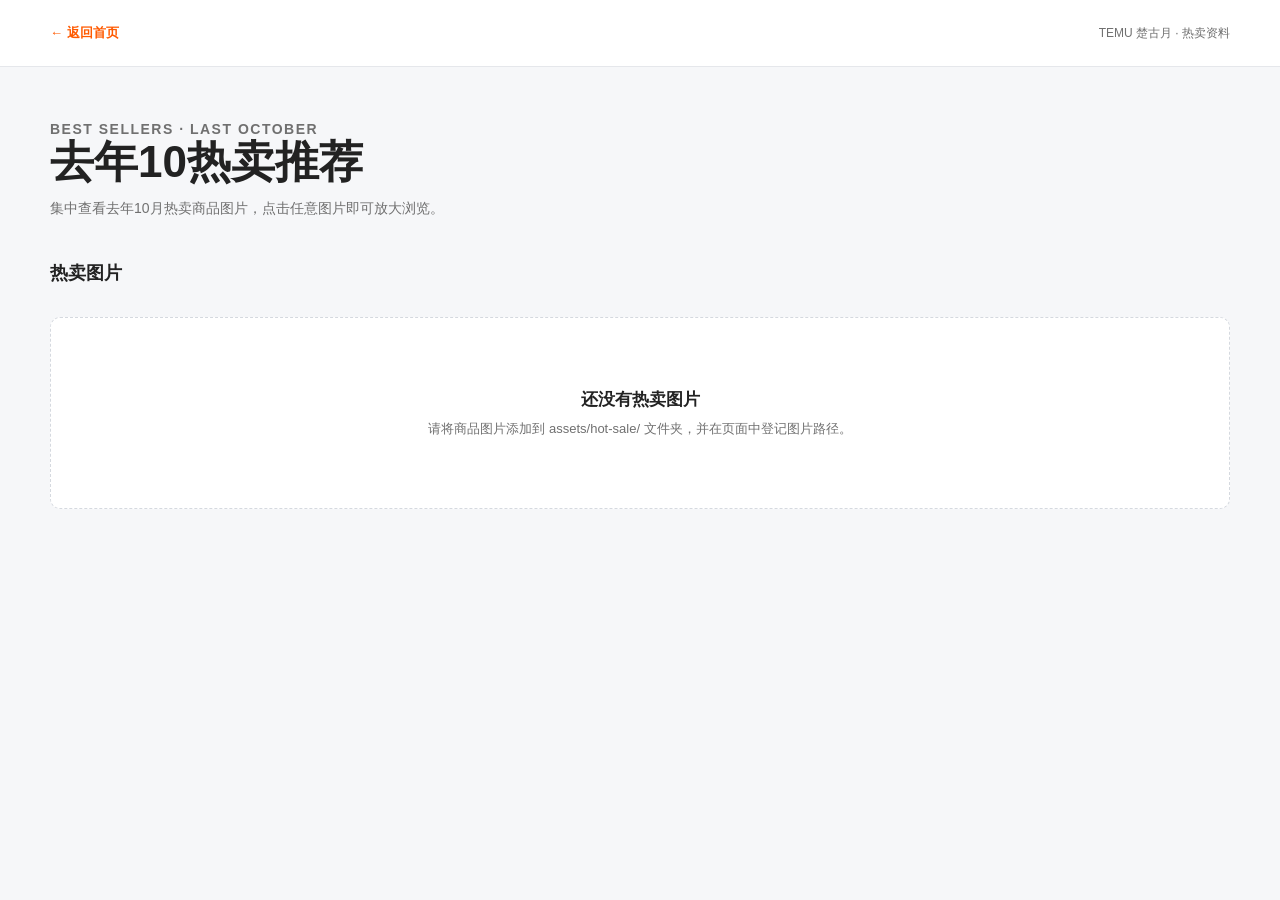
==== hot-sale-recommendations.html @ 26afab30 "增加热卖" ====
<!DOCTYPE html>
<html lang="zh-CN">
<head>
    <meta charset="UTF-8">
    <meta name="viewport" content="width=device-width, initial-scale=1.0">
    <meta name="description" content="去年10月热卖商品图片推荐">
    <title>去年10热卖推荐 | TEMU 楚古月</title>
    <style>
        :root {
            --orange: #ff5a00;
            --ink: #222;
            --muted: #707070;
            --line: #e5e7eb;
            --page: #f6f7f9;
        }

        * { box-sizing: border-box; }

        body {
            margin: 0;
            min-height: 100vh;
            background: var(--page);
            color: var(--ink);
            font-family: -apple-system, BlinkMacSystemFont, "Segoe UI", "Microsoft YaHei", sans-serif;
        }

        .page-header {
            background: #fff;
            border-bottom: 1px solid var(--line);
        }

        .header-inner,
        main {
            width: min(1180px, calc(100% - 32px));
            margin: 0 auto;
        }

        .header-inner {
            min-height: 66px;
            display: flex;
            align-items: center;
            justify-content: space-between;
            gap: 16px;
        }

        .back-link {
            color: var(--orange);
            font-size: 13px;
            font-weight: 700;
            text-decoration: none;
        }

        .back-link:hover { text-decoration: underline; }

        .brand {
            color: var(--muted);
            font-size: 12px;
        }

        main { padding: 42px 0 64px; }

        .intro { margin-bottom: 28px; }

        .eyebrow {
            margin: 0 0 8px;
            color: var(--orange);
            font-size: 11px;
            font-weight: 800;
            letter-spacing: 1.5px;
        }

        h1 {
            margin: 0;
            font-size: clamp(28px, 5vw, 44px);
            line-height: 1.15;
        }

        .intro p {
            max-width: 620px;
            margin: 12px 0 0;
            color: var(--muted);
            font-size: 14px;
        }

        .toolbar {
            display: flex;
            align-items: center;
            justify-content: space-between;
            gap: 16px;
            margin-bottom: 18px;
        }

        .toolbar-title { font-size: 18px; font-weight: 750; }

        .back-link:focus-visible,
        .close-button:focus-visible { outline: 3px solid #ffbf91; outline-offset: 3px; }

        .gallery {
            display: grid;
            grid-template-columns: repeat(auto-fill, minmax(220px, 1fr));
            gap: 16px;
        }

        .empty-state {
            grid-column: 1 / -1;
            padding: 70px 24px;
            border: 1px dashed #d5d9df;
            border-radius: 10px;
            background: #fff;
            text-align: center;
        }

        .empty-state strong { display: block; margin-bottom: 8px; font-size: 17px; }
        .empty-state span { color: var(--muted); font-size: 13px; }

        .image-card {
            overflow: hidden;
            margin: 0;
            border: 1px solid var(--line);
            border-radius: 10px;
            background: #fff;
            box-shadow: 0 2px 8px rgba(0, 0, 0, .04);
        }

        .image-button {
            display: block;
            width: 100%;
            padding: 0;
            border: 0;
            background: #f1f2f4;
            cursor: zoom-in;
        }

        .image-button img {
            display: block;
            width: 100%;
            aspect-ratio: 1 / 1;
            object-fit: cover;
            transition: transform .25s ease;
        }

        .image-button:hover img { transform: scale(1.03); }
        .image-name { padding: 10px 12px; color: var(--muted); font-size: 12px; word-break: break-word; }

        .lightbox {
            position: fixed;
            inset: 0;
            z-index: 10;
            display: grid;
            place-items: center;
            padding: 24px;
            background: rgba(15, 18, 22, .88);
        }

        .lightbox[hidden] { display: none; }
        .lightbox img { max-width: min(1100px, 94vw); max-height: 86vh; object-fit: contain; }

        .close-button {
            position: fixed;
            top: 18px;
            right: 22px;
            width: 42px;
            height: 42px;
            border: 1px solid rgba(255,255,255,.45);
            border-radius: 50%;
            background: rgba(0,0,0,.25);
            color: #fff;
            cursor: pointer;
            font-size: 25px;
            line-height: 1;
        }

        @media (max-width: 560px) {
            .header-inner, main { width: min(100% - 24px, 1180px); }
            main { padding-top: 30px; }
            .gallery { grid-template-columns: repeat(2, minmax(0, 1fr)); gap: 10px; }
        }
    </style>
</head>
<body>
    <header class="page-header">
        <div class="header-inner">
            <a class="back-link" href="index.html">← 返回首页</a>
            <span class="brand">TEMU 楚古月 · 热卖资料</span>
        </div>
    </header>

    <main>
        <section class="intro">
            <p class="eyebrow">BEST SELLERS · LAST OCTOBER</p>
            <h1>去年10热卖推荐</h1>
            <p>集中查看去年10月热卖商品图片，点击任意图片即可放大浏览。</p>
        </section>

        <section aria-labelledby="galleryTitle">
            <div class="toolbar">
                <h2 class="toolbar-title" id="galleryTitle">热卖图片</h2>
            </div>
            <div class="gallery" id="gallery">
                <div class="empty-state" id="emptyState">
                    <strong>还没有热卖图片</strong>
                    <span>请将商品图片添加到 assets/hot-sale/ 文件夹，并在页面中登记图片路径。</span>
                </div>
            </div>
        </section>
    </main>

    <div class="lightbox" id="lightbox" hidden role="dialog" aria-modal="true" aria-label="图片预览">
        <button class="close-button" id="closeLightbox" type="button" aria-label="关闭图片预览">×</button>
        <img id="lightboxImage" alt="放大预览">
    </div>

    <script>
        const gallery = document.getElementById('gallery');
        const emptyState = document.getElementById('emptyState');
        const lightbox = document.getElementById('lightbox');
        const lightboxImage = document.getElementById('lightboxImage');
        const closeLightbox = document.getElementById('closeLightbox');

        // Add project images here after placing them in assets/hot-sale/.
        const imageFiles = [];

        function openLightbox(src, alt) {
            lightboxImage.src = src;
            lightboxImage.alt = alt;
            lightbox.hidden = false;
            closeLightbox.focus();
        }

        function hideLightbox() {
            lightbox.hidden = true;
            lightboxImage.removeAttribute('src');
        }

        function addImage(src, name) {
            const card = document.createElement('figure');
            card.className = 'image-card';
            card.innerHTML = `
                <button class="image-button" type="button" aria-label="放大查看 ${name}">
                    <img src="${src}" alt="${name}">
                </button>
                <figcaption class="image-name">${name}</figcaption>
            `;
            card.querySelector('.image-button').addEventListener('click', () => openLightbox(src, name));
            gallery.appendChild(card);
        }

        imageFiles.forEach(({ src, name }) => addImage(src, name));
        if (imageFiles.length) emptyState.hidden = true;

        closeLightbox.addEventListener('click', hideLightbox);
        lightbox.addEventListener('click', (event) => {
            if (event.target === lightbox) hideLightbox();
        });
        document.addEventListener('keydown', (event) => {
            if (event.key === 'Escape' && !lightbox.hidden) hideLightbox();
        });
    </script>
</body>
</html>
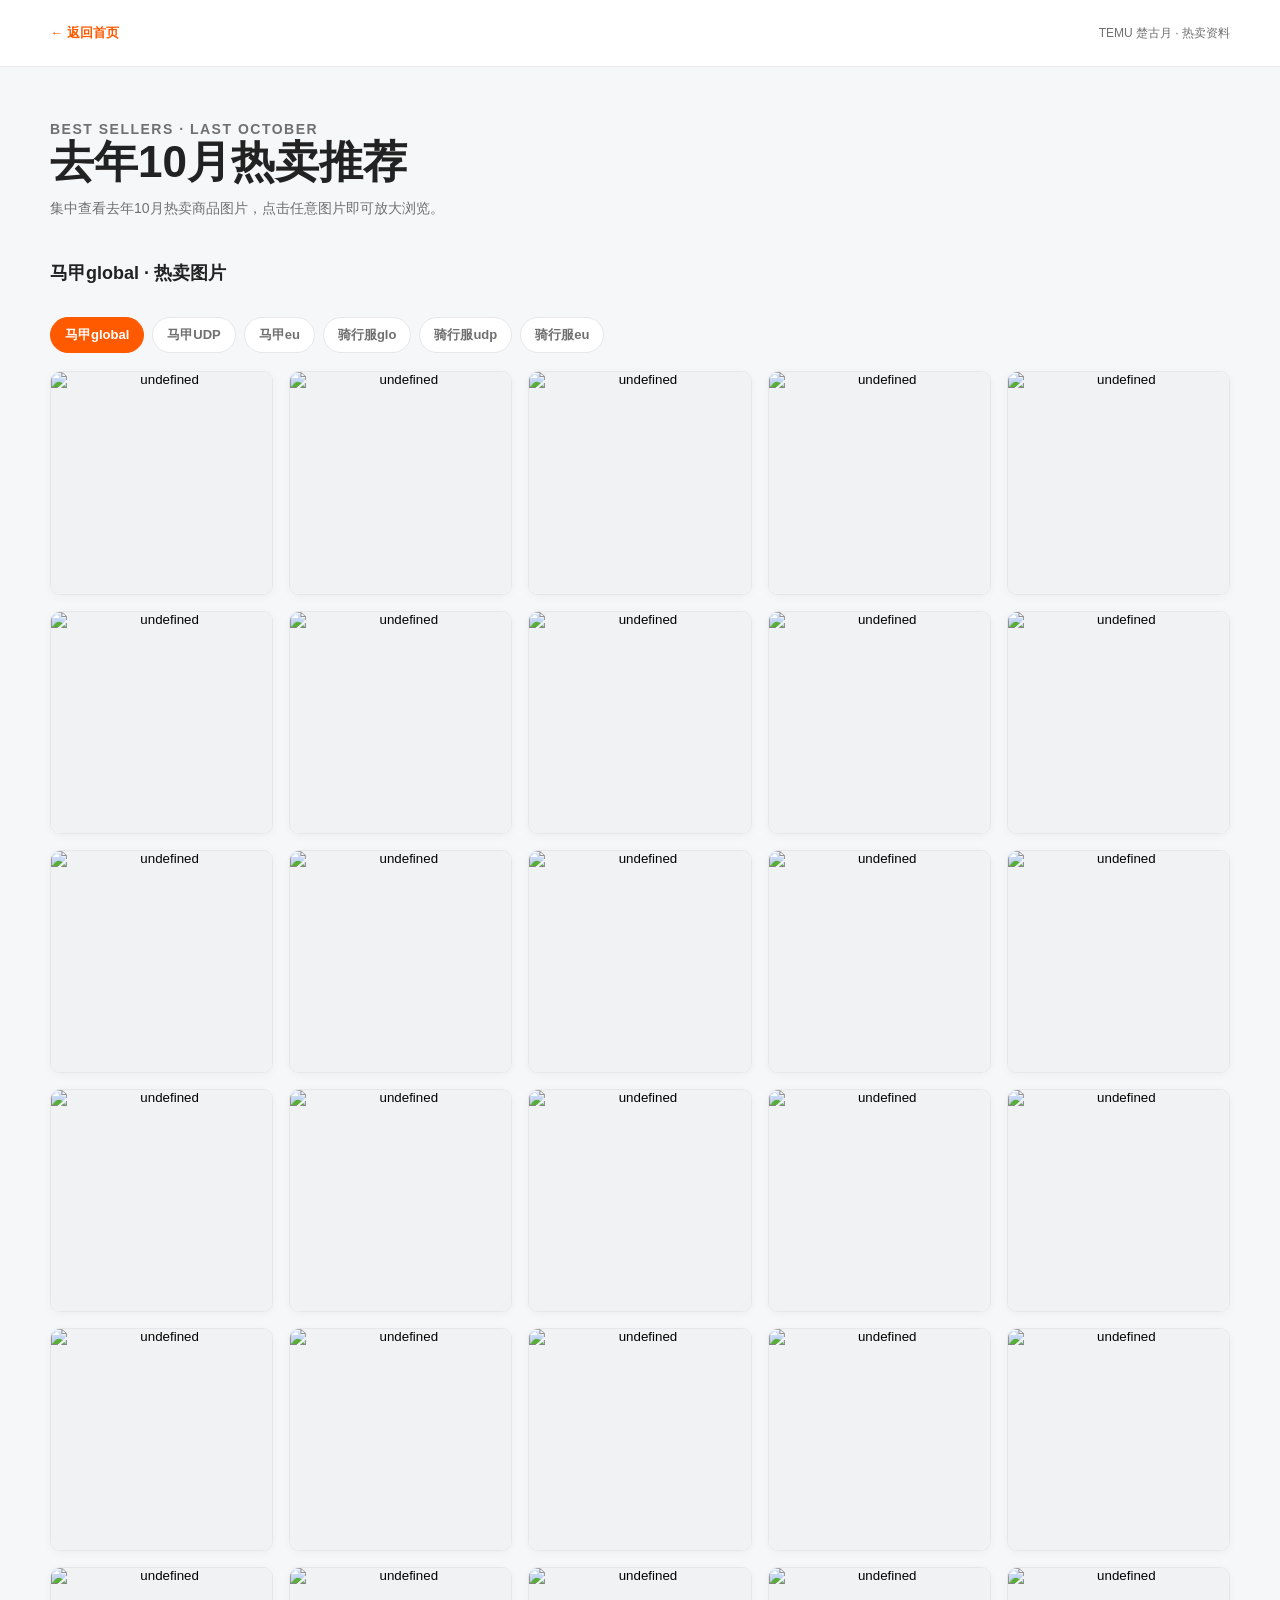
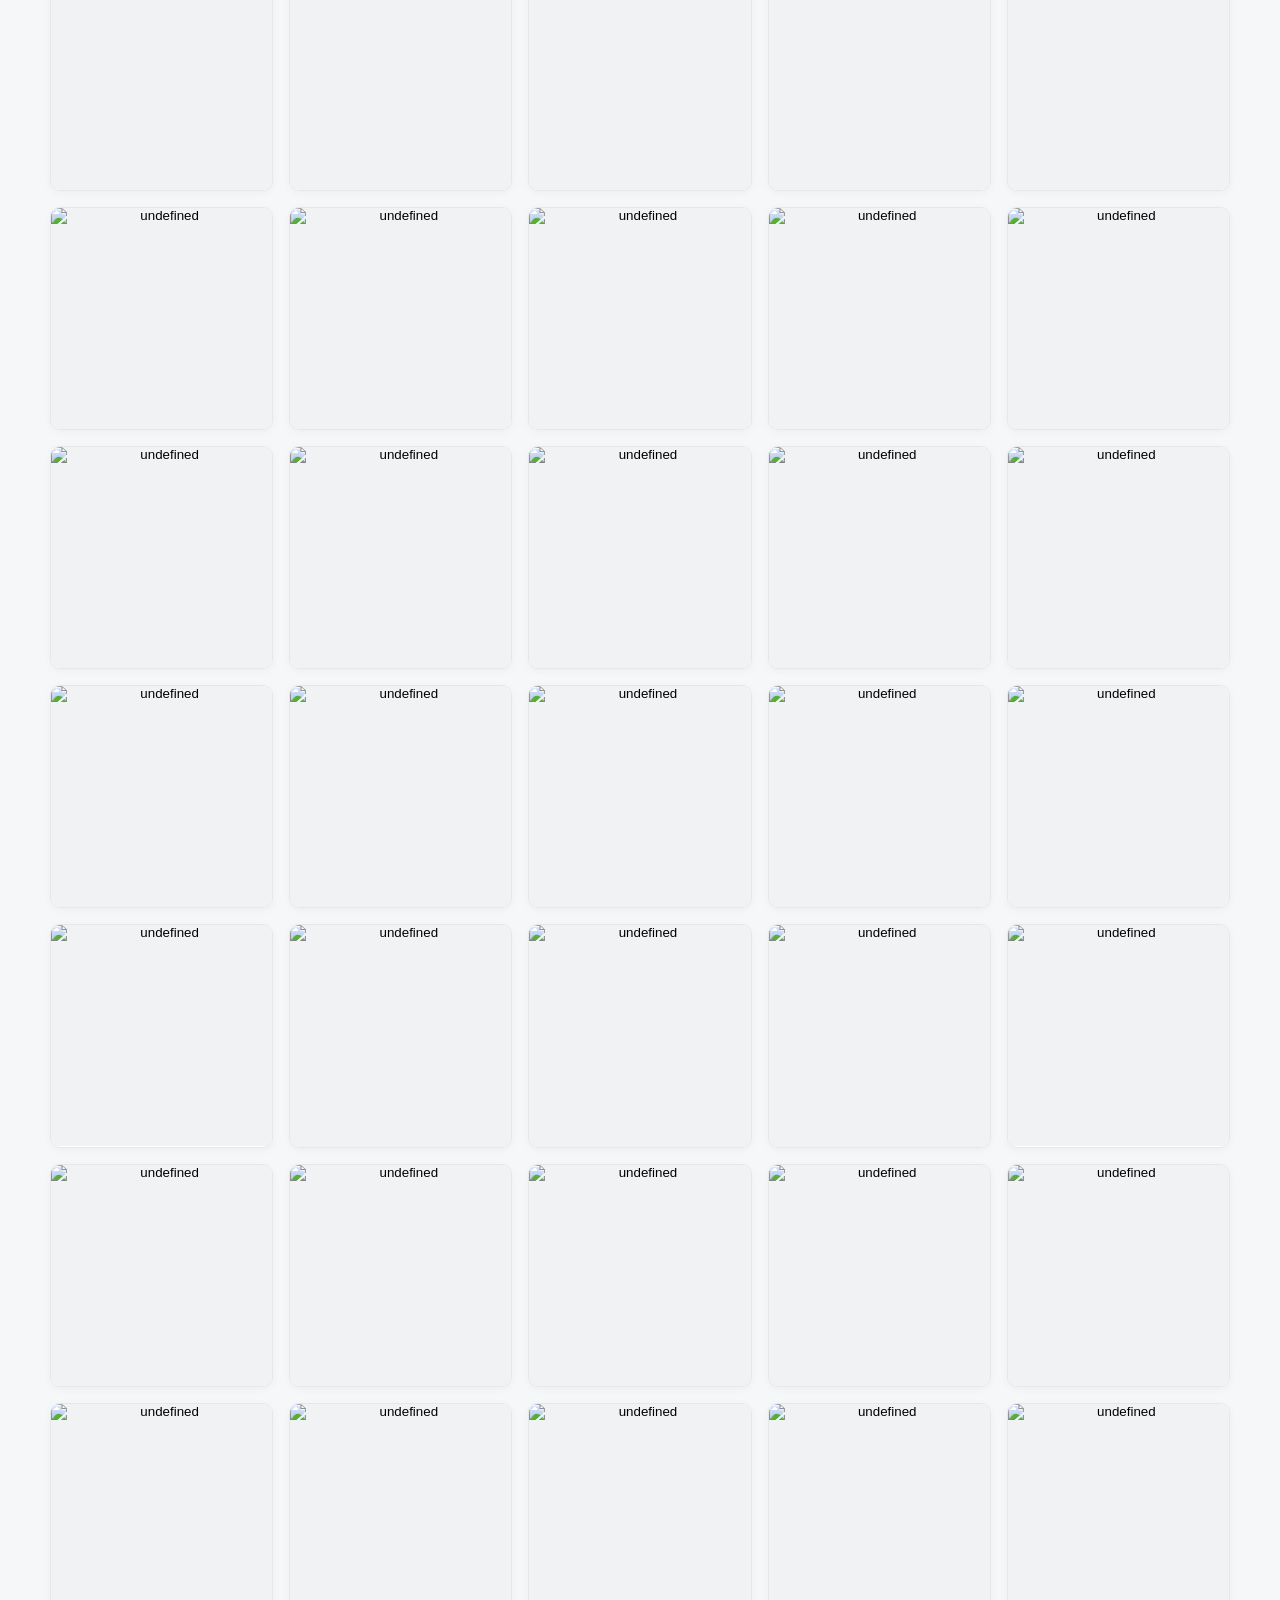
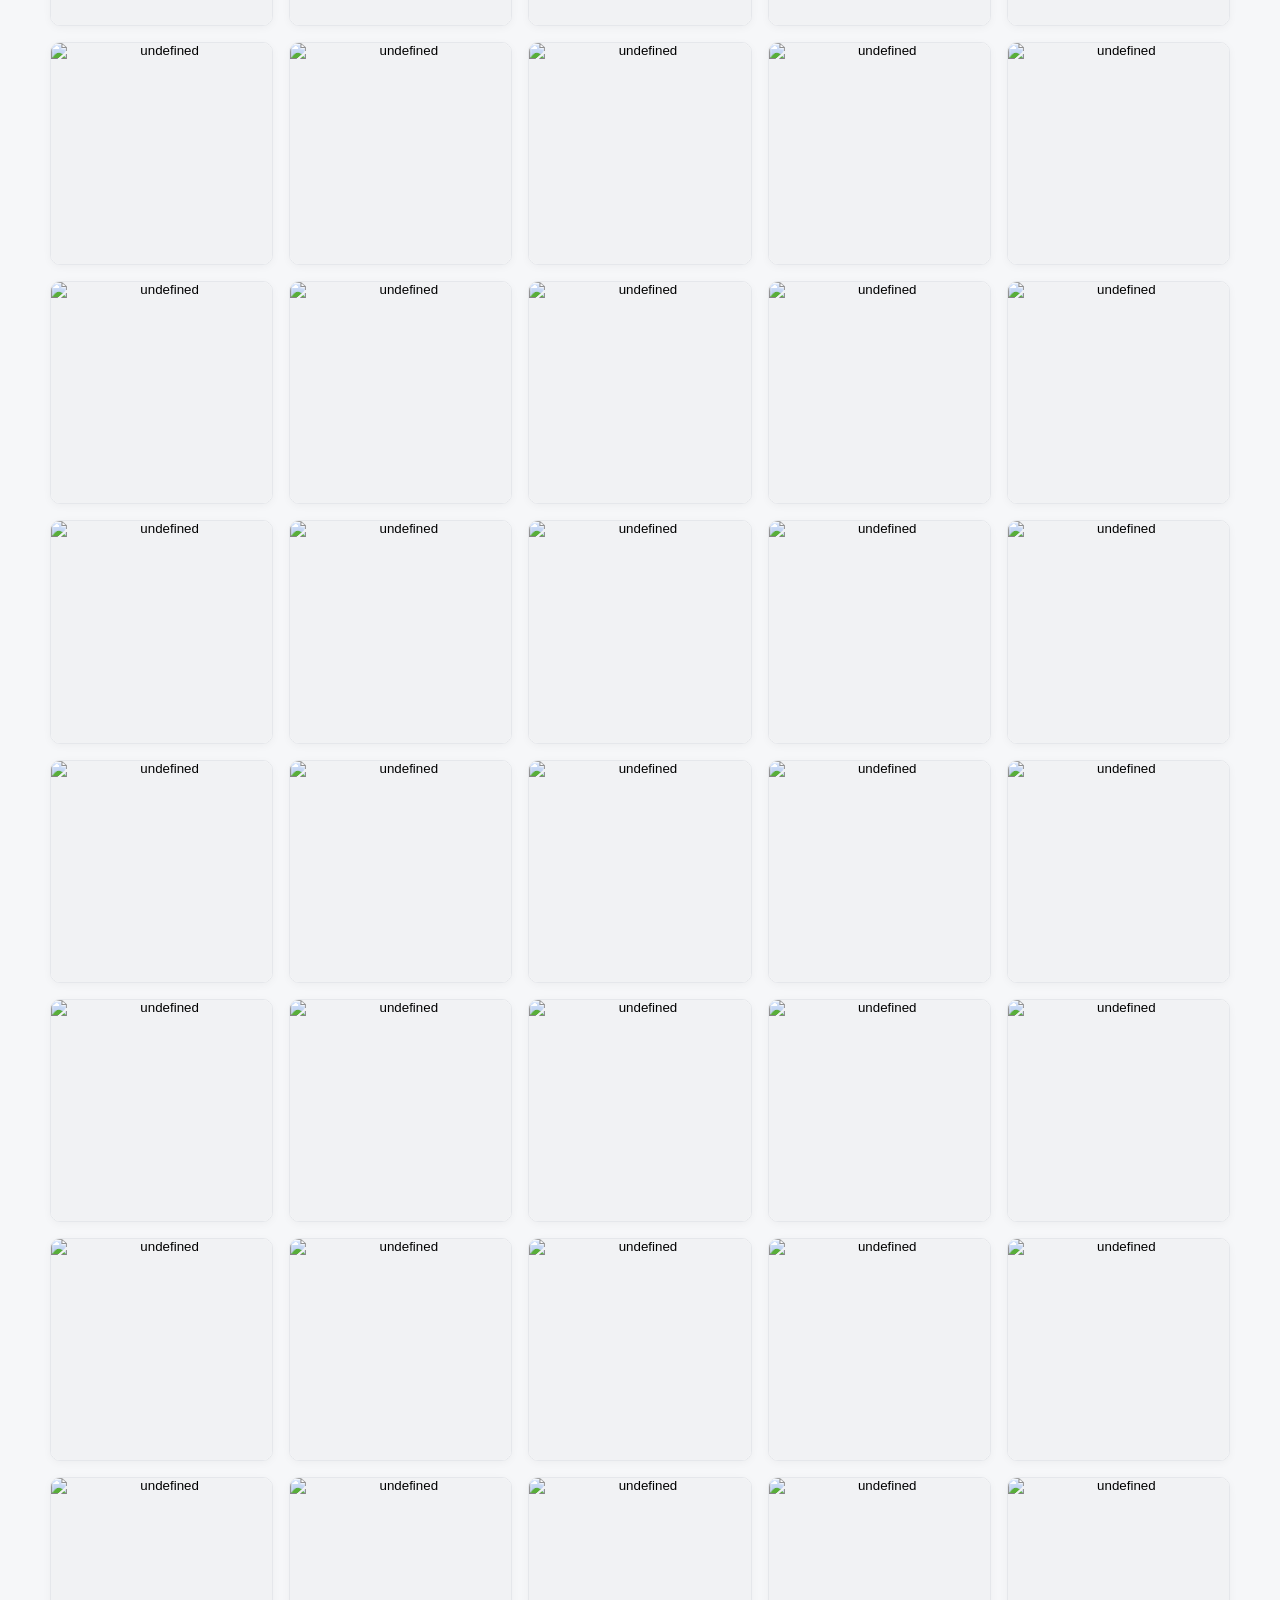
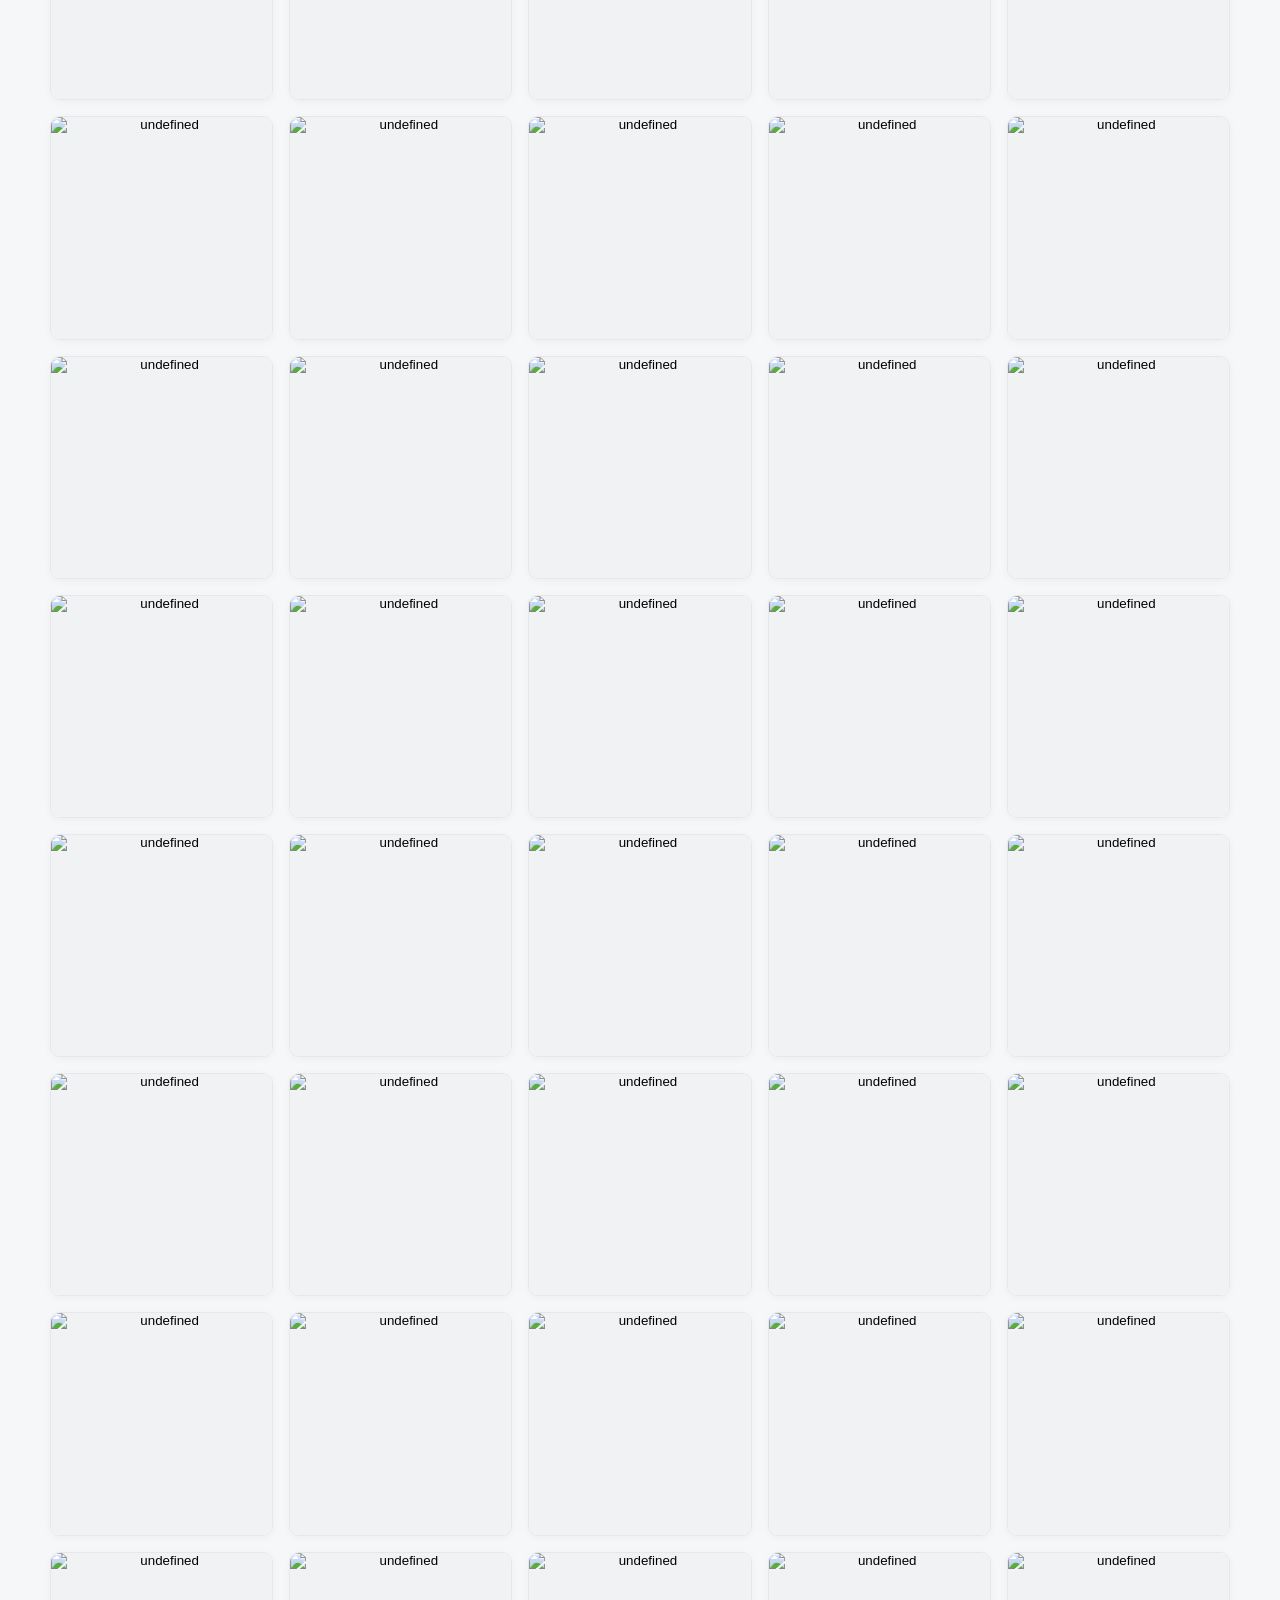
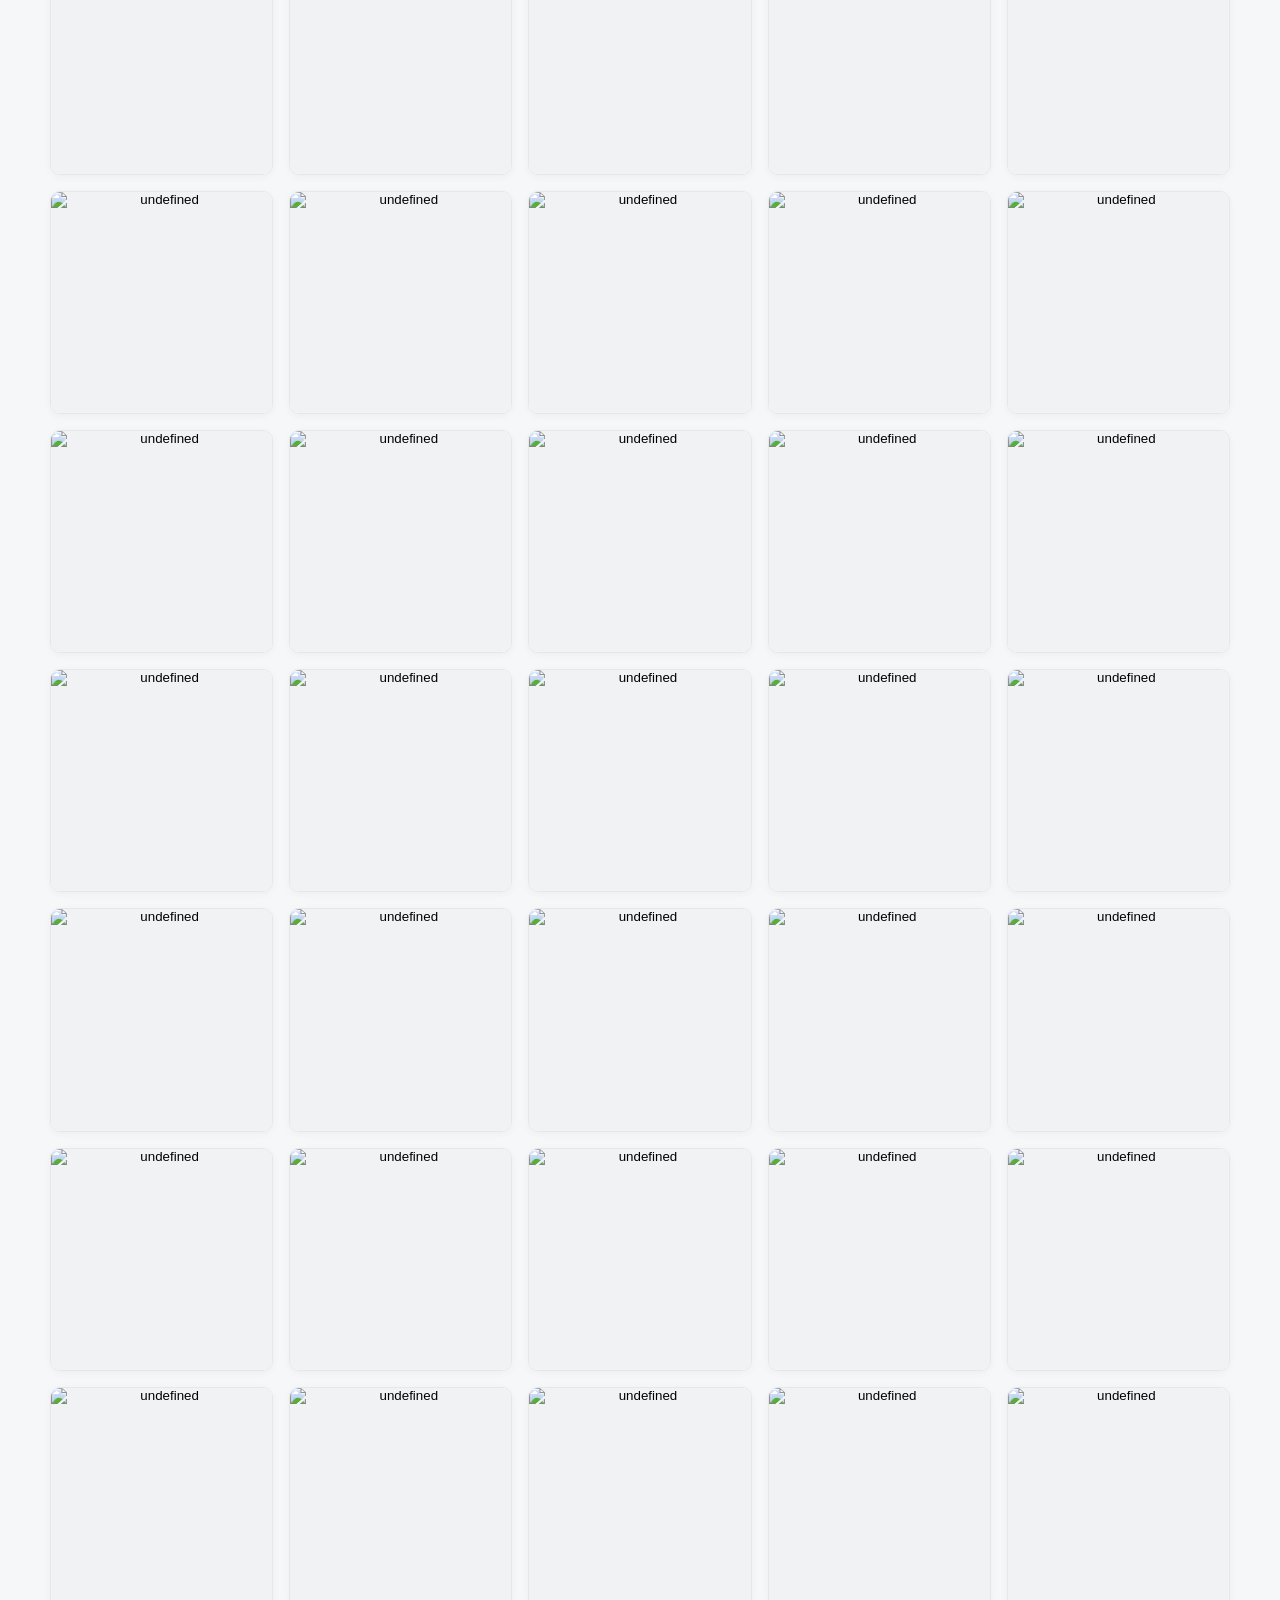
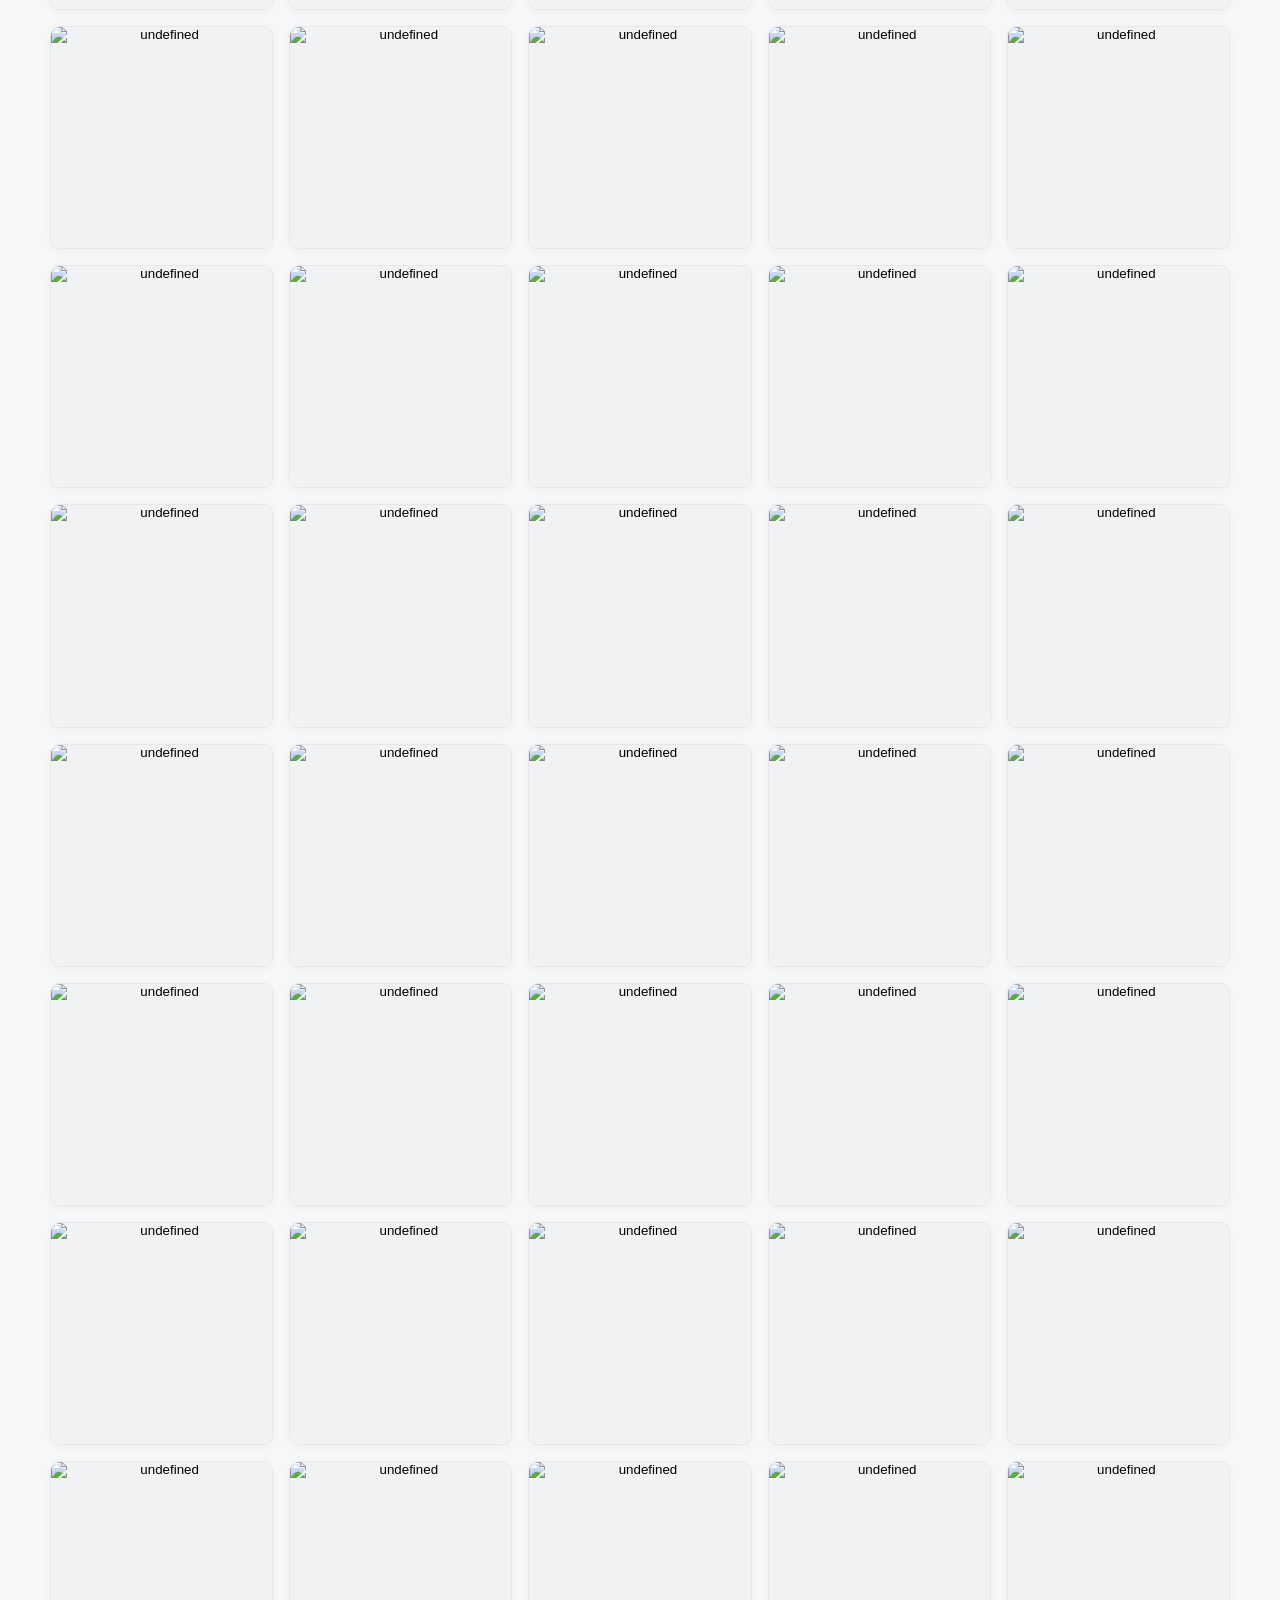
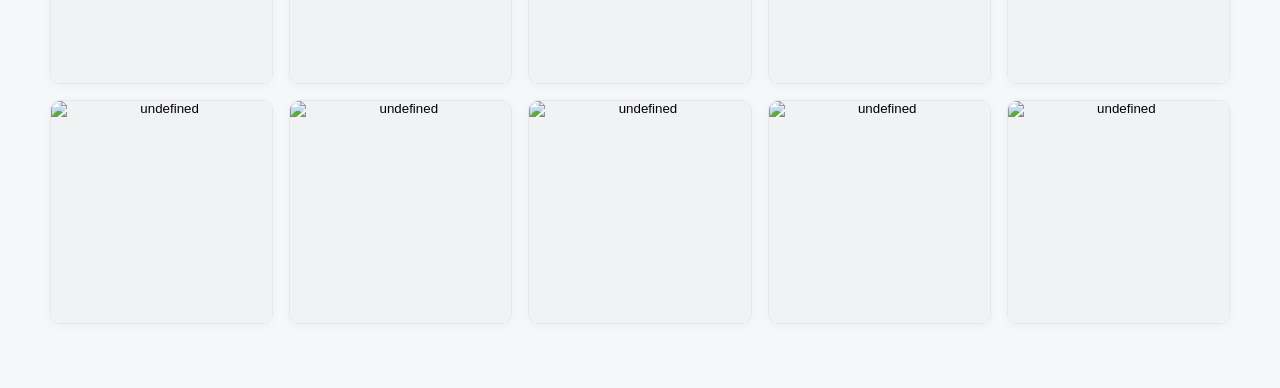
==== commit 7331dafa: "add recycle" ====
--- a/hot-sale-recommendations.html
+++ b/hot-sale-recommendations.html
@@ -92,7 +92,34 @@
 
         .toolbar-title { font-size: 18px; font-weight: 750; }
 
+        .category-tabs {
+            display: flex;
+            flex-wrap: wrap;
+            gap: 8px;
+            margin-bottom: 18px;
+        }
+
+        .category-tab {
+            padding: 8px 14px;
+            border: 1px solid var(--line);
+            border-radius: 999px;
+            background: #fff;
+            color: var(--muted);
+            cursor: pointer;
+            font: inherit;
+            font-size: 13px;
+            font-weight: 700;
+        }
+
+        .category-tab:hover,
+        .category-tab.active {
+            border-color: var(--orange);
+            background: var(--orange);
+            color: #fff;
+        }
+
         .back-link:focus-visible,
+        .category-tab:focus-visible,
         .close-button:focus-visible { outline: 3px solid #ffbf91; outline-offset: 3px; }
 
         .gallery {
@@ -188,7 +215,7 @@
     <main>
         <section class="intro">
             <p class="eyebrow">BEST SELLERS · LAST OCTOBER</p>
-            <h1>去年10热卖推荐</h1>
+            <h1>去年10月热卖推荐</h1>
             <p>集中查看去年10月热卖商品图片，点击任意图片即可放大浏览。</p>
         </section>
 
@@ -196,10 +223,11 @@
             <div class="toolbar">
                 <h2 class="toolbar-title" id="galleryTitle">热卖图片</h2>
             </div>
+            <div class="category-tabs" id="categoryTabs" aria-label="热卖分类"></div>
             <div class="gallery" id="gallery">
                 <div class="empty-state" id="emptyState">
-                    <strong>还没有热卖图片</strong>
-                    <span>请将商品图片添加到 assets/hot-sale/ 文件夹，并在页面中登记图片路径。</span>
+                    <strong>正在加载热卖图片</strong>
+                    <span>请稍候，正在读取各分类的商品主图。</span>
                 </div>
             </div>
         </section>
@@ -213,12 +241,14 @@
     <script>
         const gallery = document.getElementById('gallery');
         const emptyState = document.getElementById('emptyState');
+        const categoryTabs = document.getElementById('categoryTabs');
+        const galleryTitle = document.getElementById('galleryTitle');
         const lightbox = document.getElementById('lightbox');
         const lightboxImage = document.getElementById('lightboxImage');
         const closeLightbox = document.getElementById('closeLightbox');
 
-        // Add project images here after placing them in assets/hot-sale/.
-        const imageFiles = [];
+        let categoryData = {};
+        let activeCategory = '';
 
         function openLightbox(src, alt) {
             lightboxImage.src = src;
@@ -239,14 +269,70 @@
                 <button class="image-button" type="button" aria-label="放大查看 ${name}">
                     <img src="${src}" alt="${name}">
                 </button>
-                <figcaption class="image-name">${name}</figcaption>
             `;
             card.querySelector('.image-button').addEventListener('click', () => openLightbox(src, name));
             gallery.appendChild(card);
         }
 
-        imageFiles.forEach(({ src, name }) => addImage(src, name));
-        if (imageFiles.length) emptyState.hidden = true;
+        function renderCategory(category) {
+            activeCategory = category;
+            const images = categoryData[category] || [];
+            galleryTitle.textContent = `${category} · 热卖图片`;
+            gallery.replaceChildren();
+
+            images.forEach(({ image_url: src, rank }) => {
+                addImage(src);
+            });
+
+            emptyState.hidden = images.length > 0;
+            if (!images.length) gallery.appendChild(emptyState);
+
+            categoryTabs.querySelectorAll('.category-tab').forEach((tab) => {
+                tab.classList.toggle('active', tab.dataset.category === activeCategory);
+                tab.setAttribute('aria-selected', tab.dataset.category === activeCategory ? 'true' : 'false');
+            });
+        }
+
+        function renderCategoryTabs() {
+            categoryTabs.replaceChildren();
+            Object.keys(categoryData).forEach((category) => {
+                const tab = document.createElement('button');
+                tab.className = 'category-tab';
+                tab.type = 'button';
+                tab.dataset.category = category;
+                tab.textContent = category;
+                tab.setAttribute('aria-selected', 'false');
+                tab.addEventListener('click', () => renderCategory(category));
+                categoryTabs.appendChild(tab);
+            });
+        }
+
+        async function loadHotSaleData() {
+            try {
+                const response = await fetch('assets/hot-sale/hot-sale.json');
+                if (!response.ok) throw new Error(`HTTP ${response.status}`);
+
+                const data = await response.json();
+                categoryData = data.hot_sale || {};
+                renderCategoryTabs();
+
+                const firstCategory = Object.keys(categoryData)[0];
+                if (firstCategory) {
+                    renderCategory(firstCategory);
+                } else {
+                    emptyState.hidden = false;
+                    emptyState.querySelector('strong').textContent = '暂无热卖图片';
+                    emptyState.querySelector('span').textContent = 'JSON 中暂时没有可展示的分类。';
+                }
+            } catch (error) {
+                console.error('热卖图片加载失败:', error);
+                emptyState.hidden = false;
+                emptyState.querySelector('strong').textContent = '热卖图片加载失败';
+                emptyState.querySelector('span').textContent = '请通过本地服务器打开页面，并检查 hot-sale.json 是否可访问。';
+            }
+        }
+
+        loadHotSaleData();
 
         closeLightbox.addEventListener('click', hideLightbox);
         lightbox.addEventListener('click', (event) => {
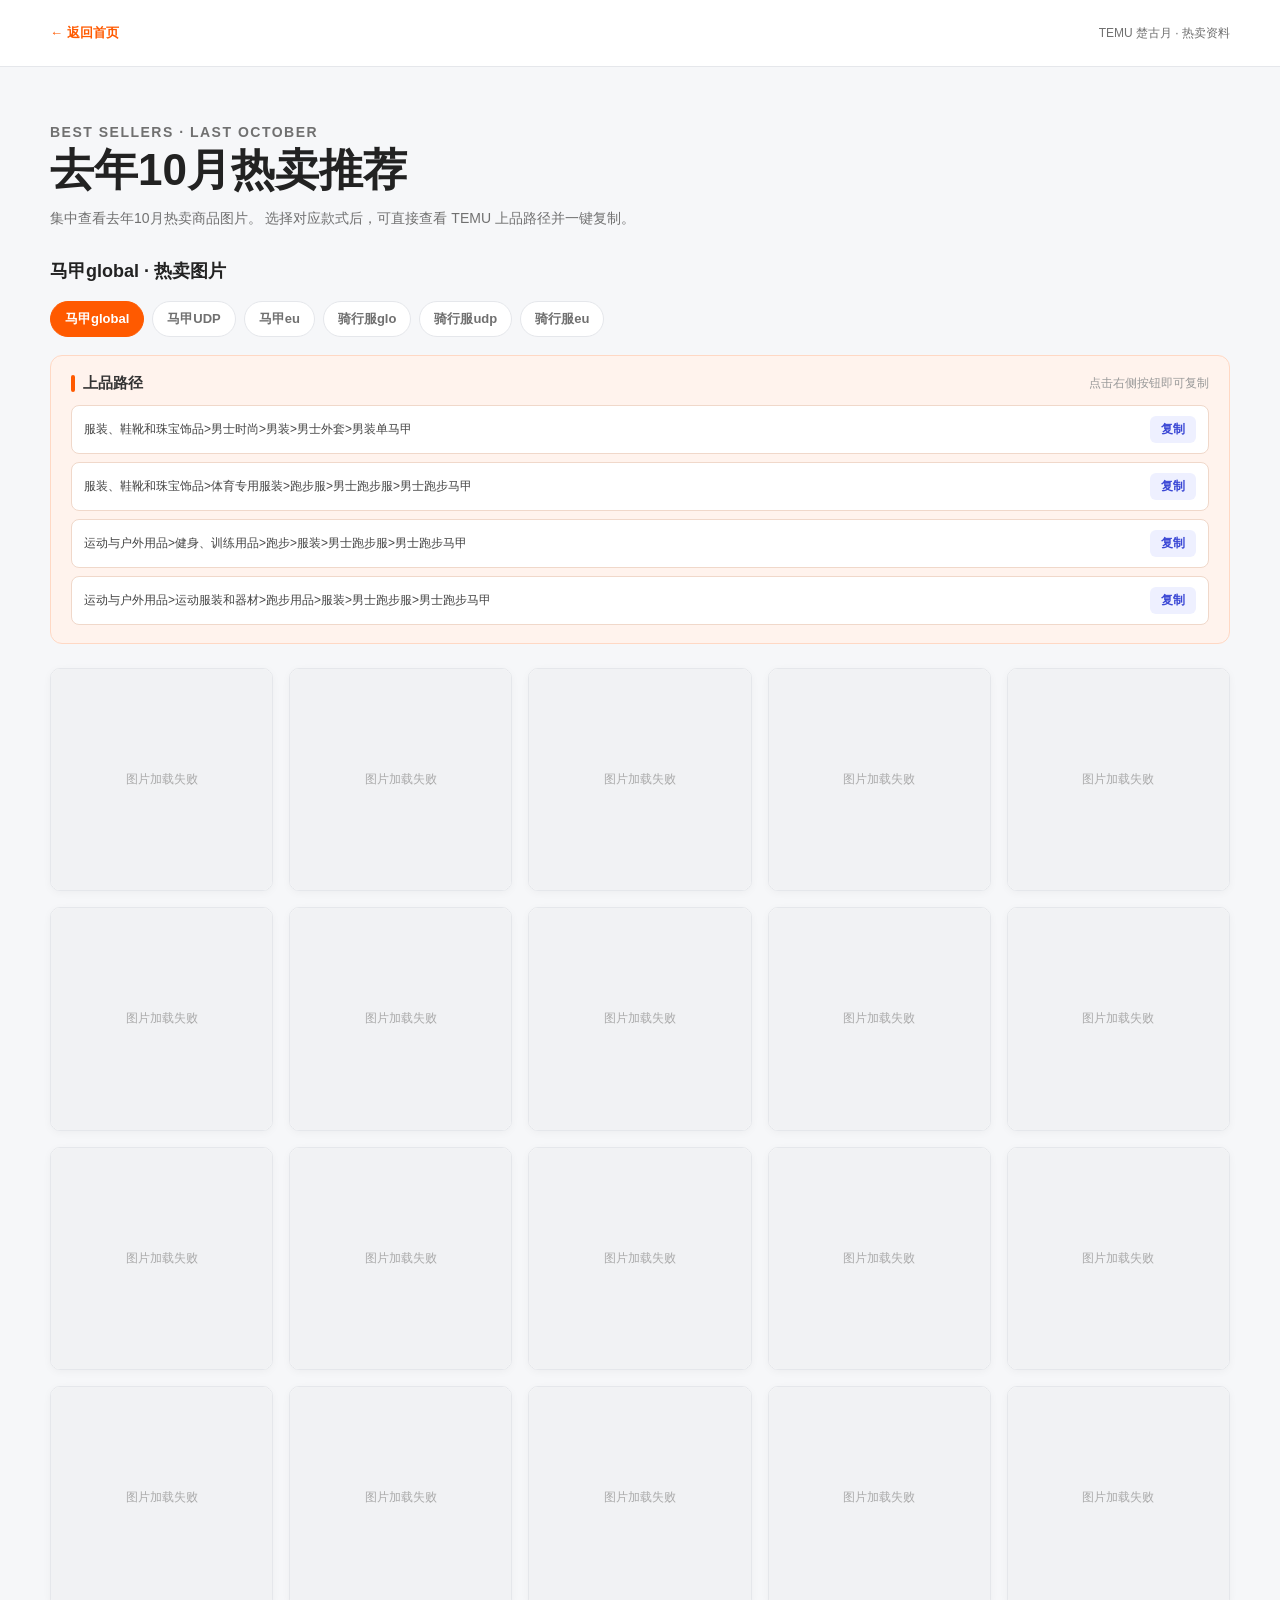
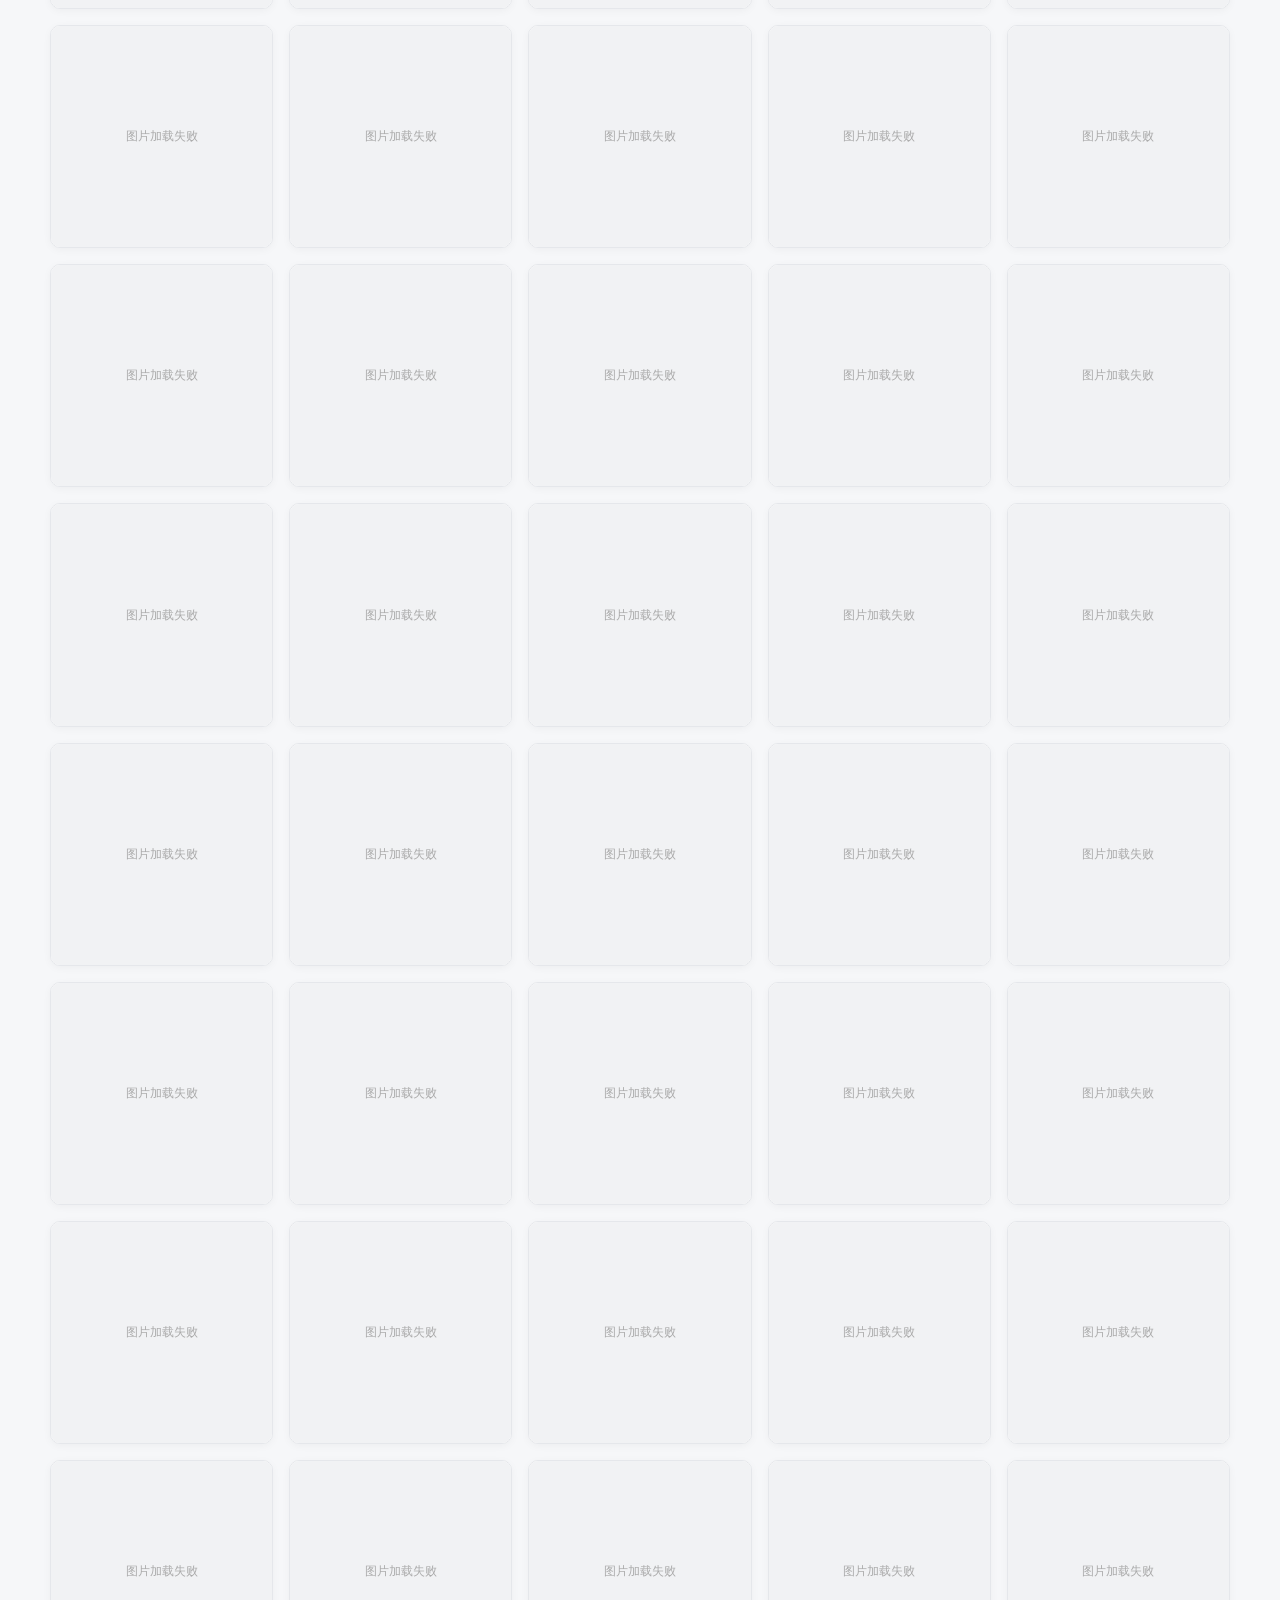
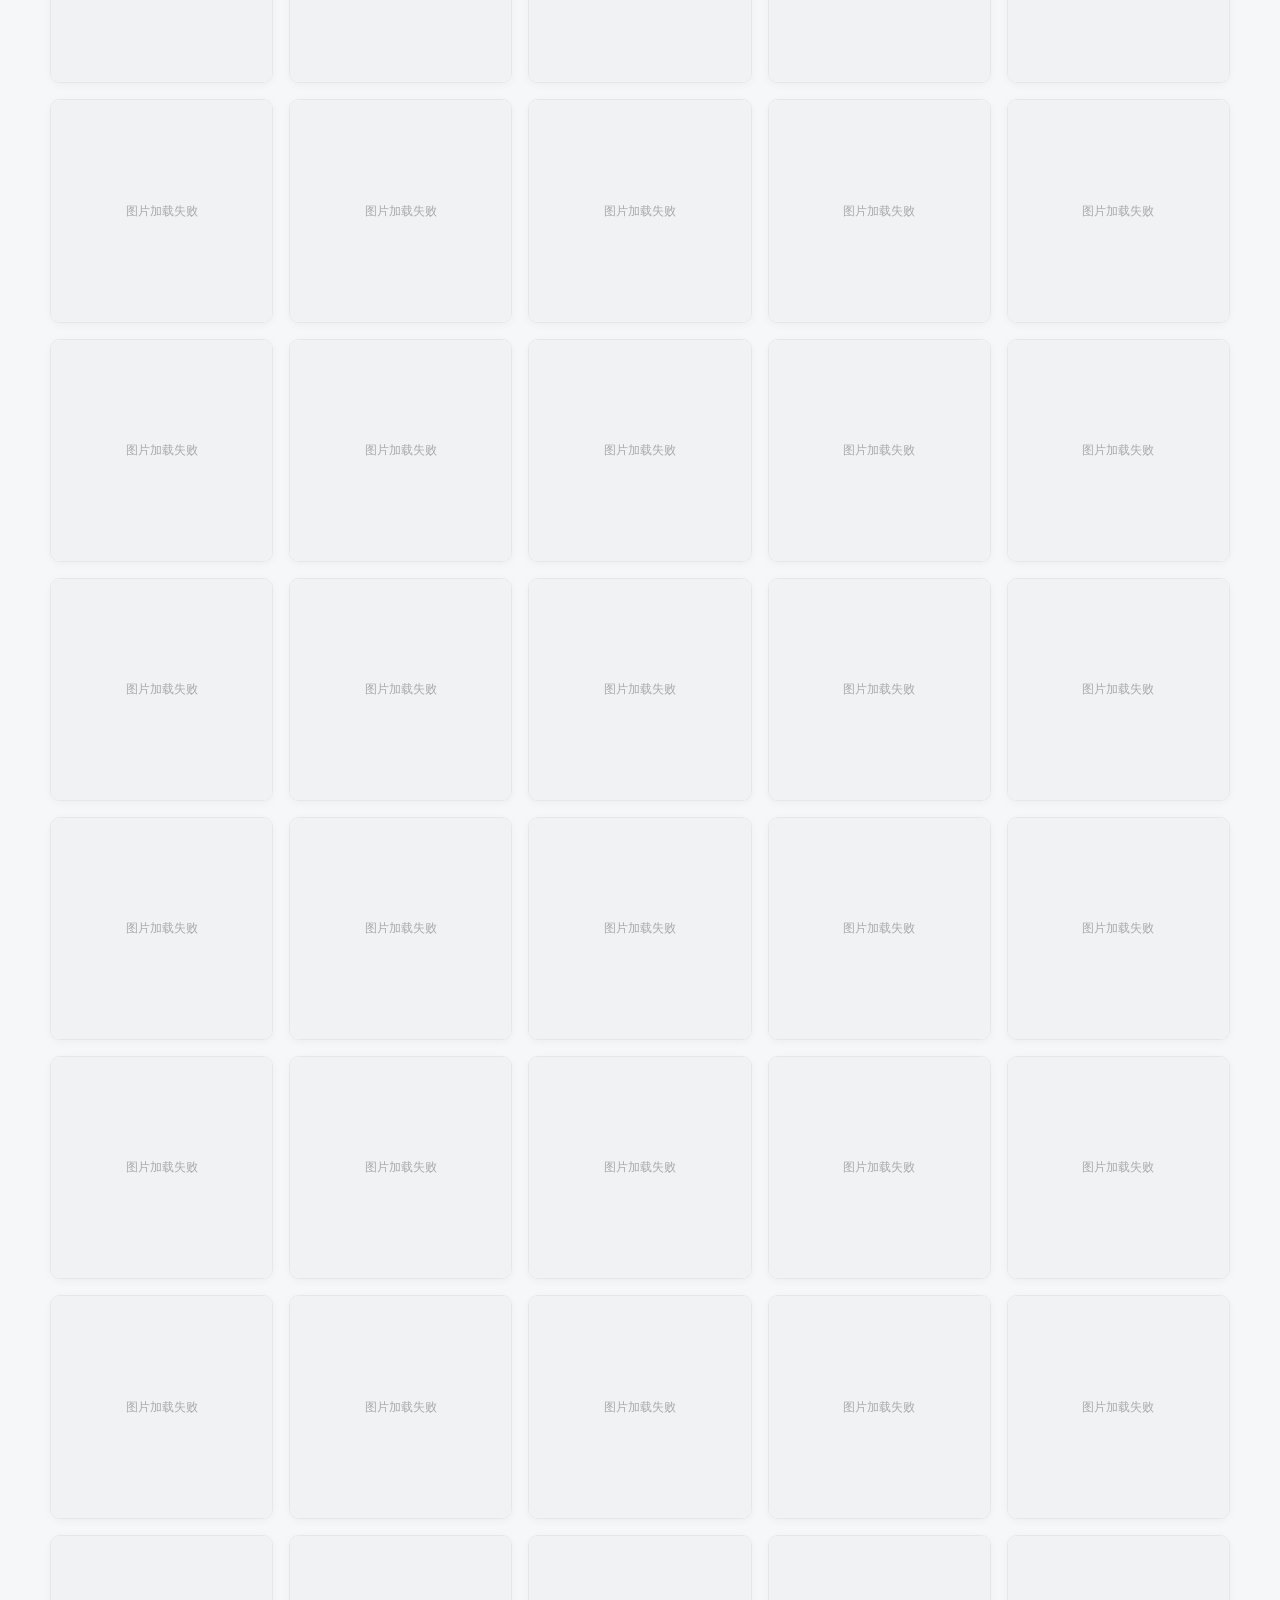
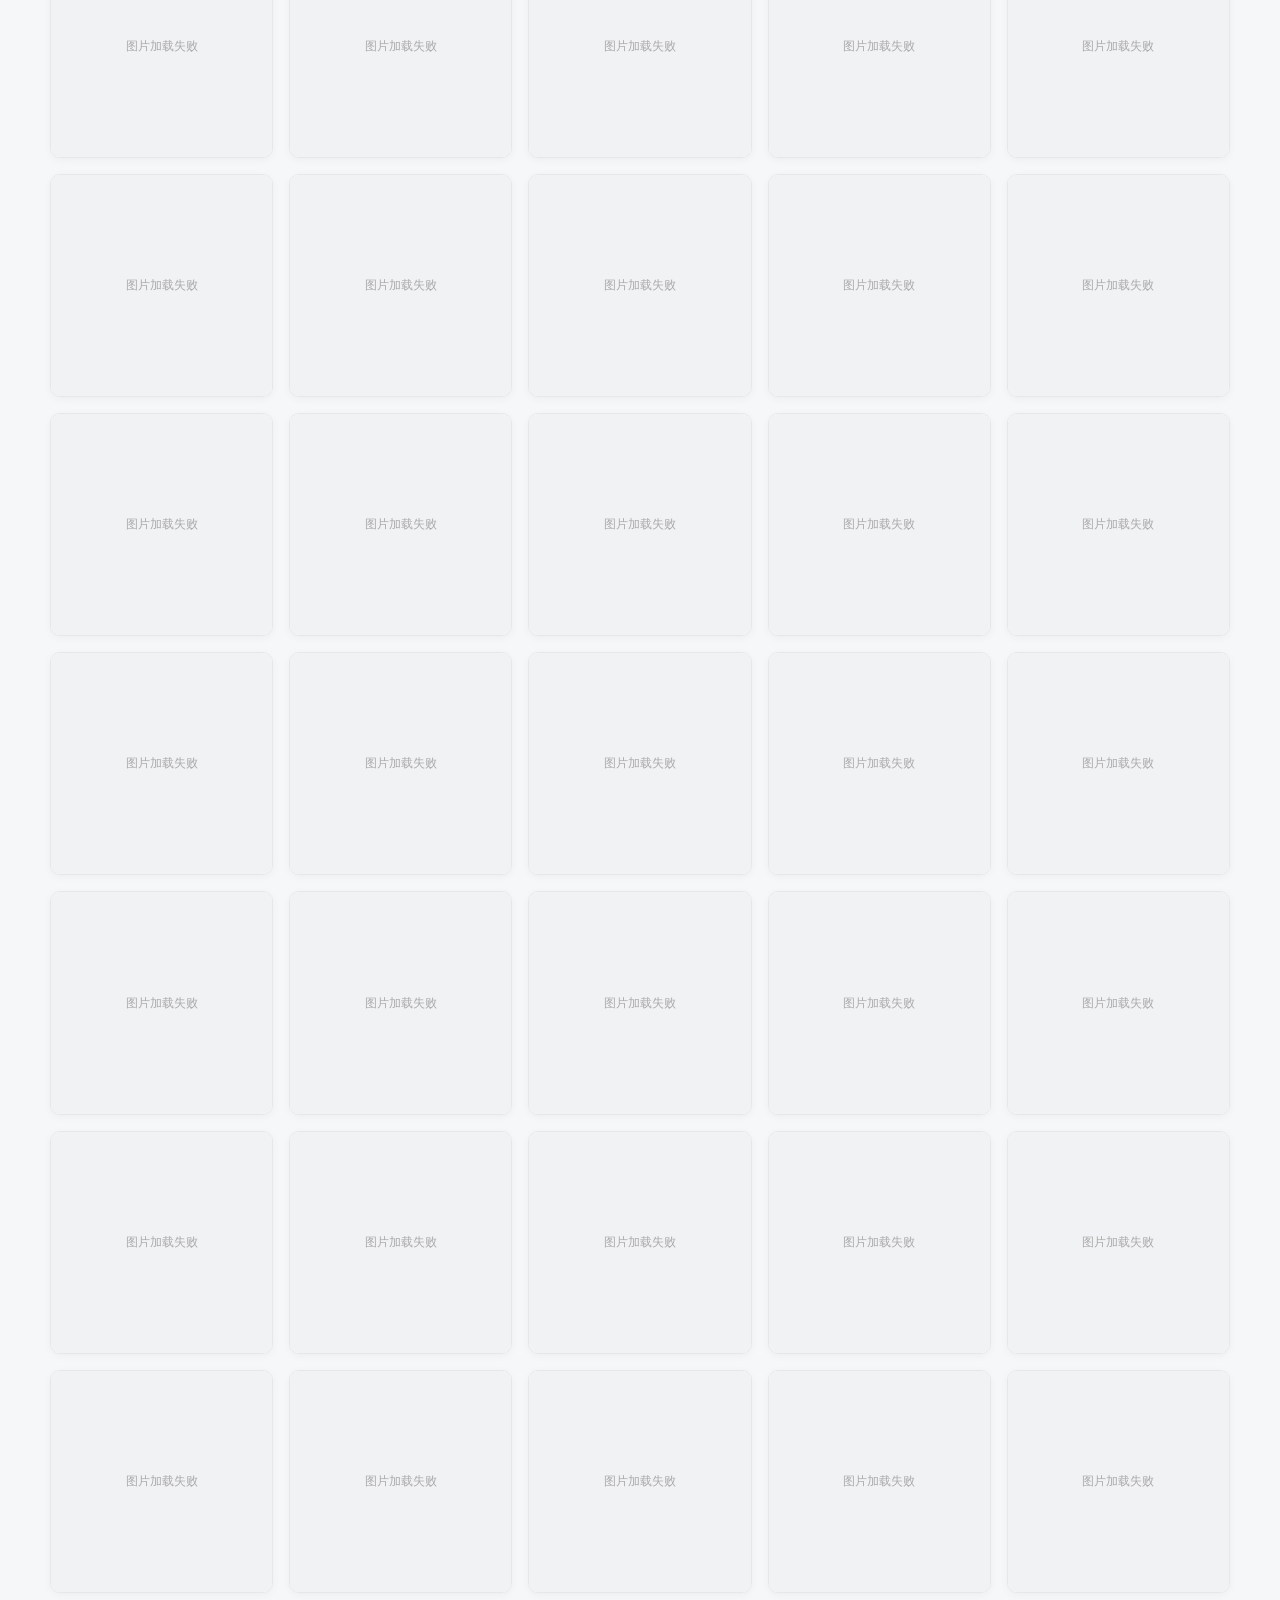
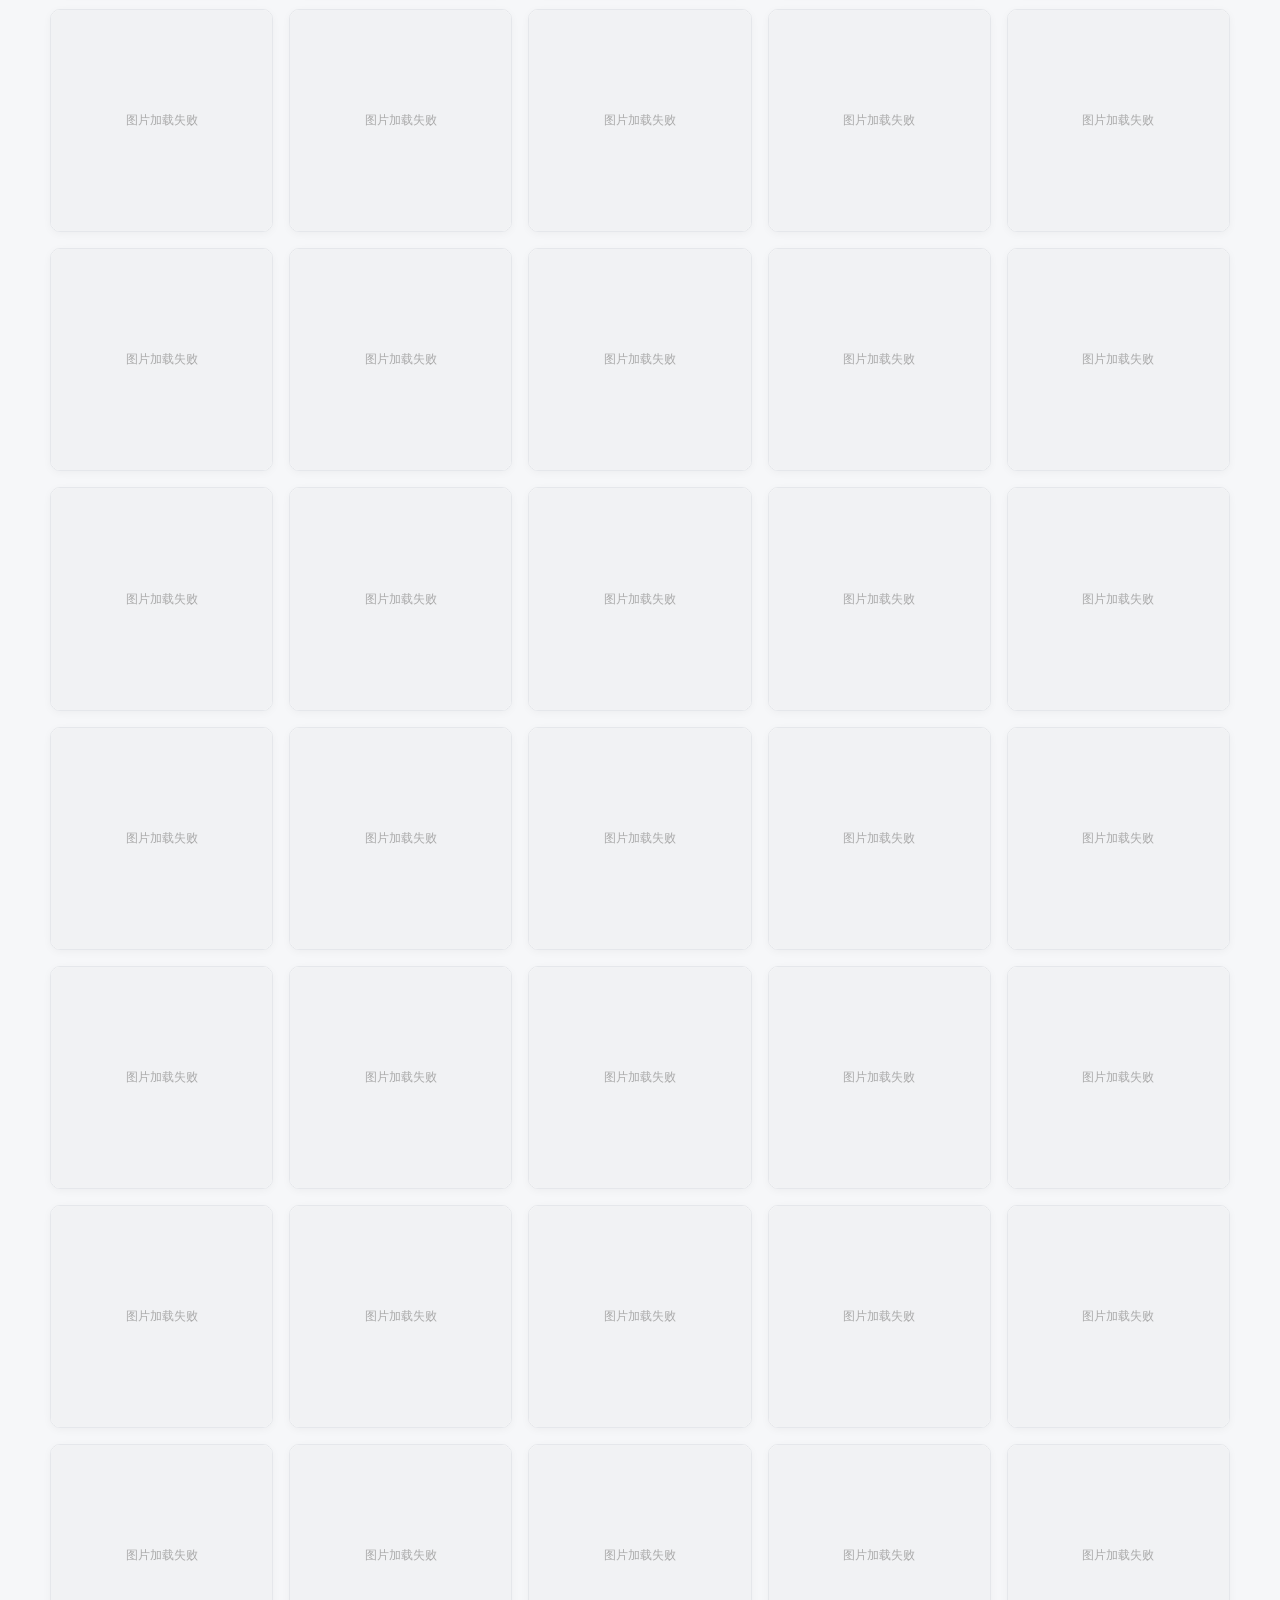
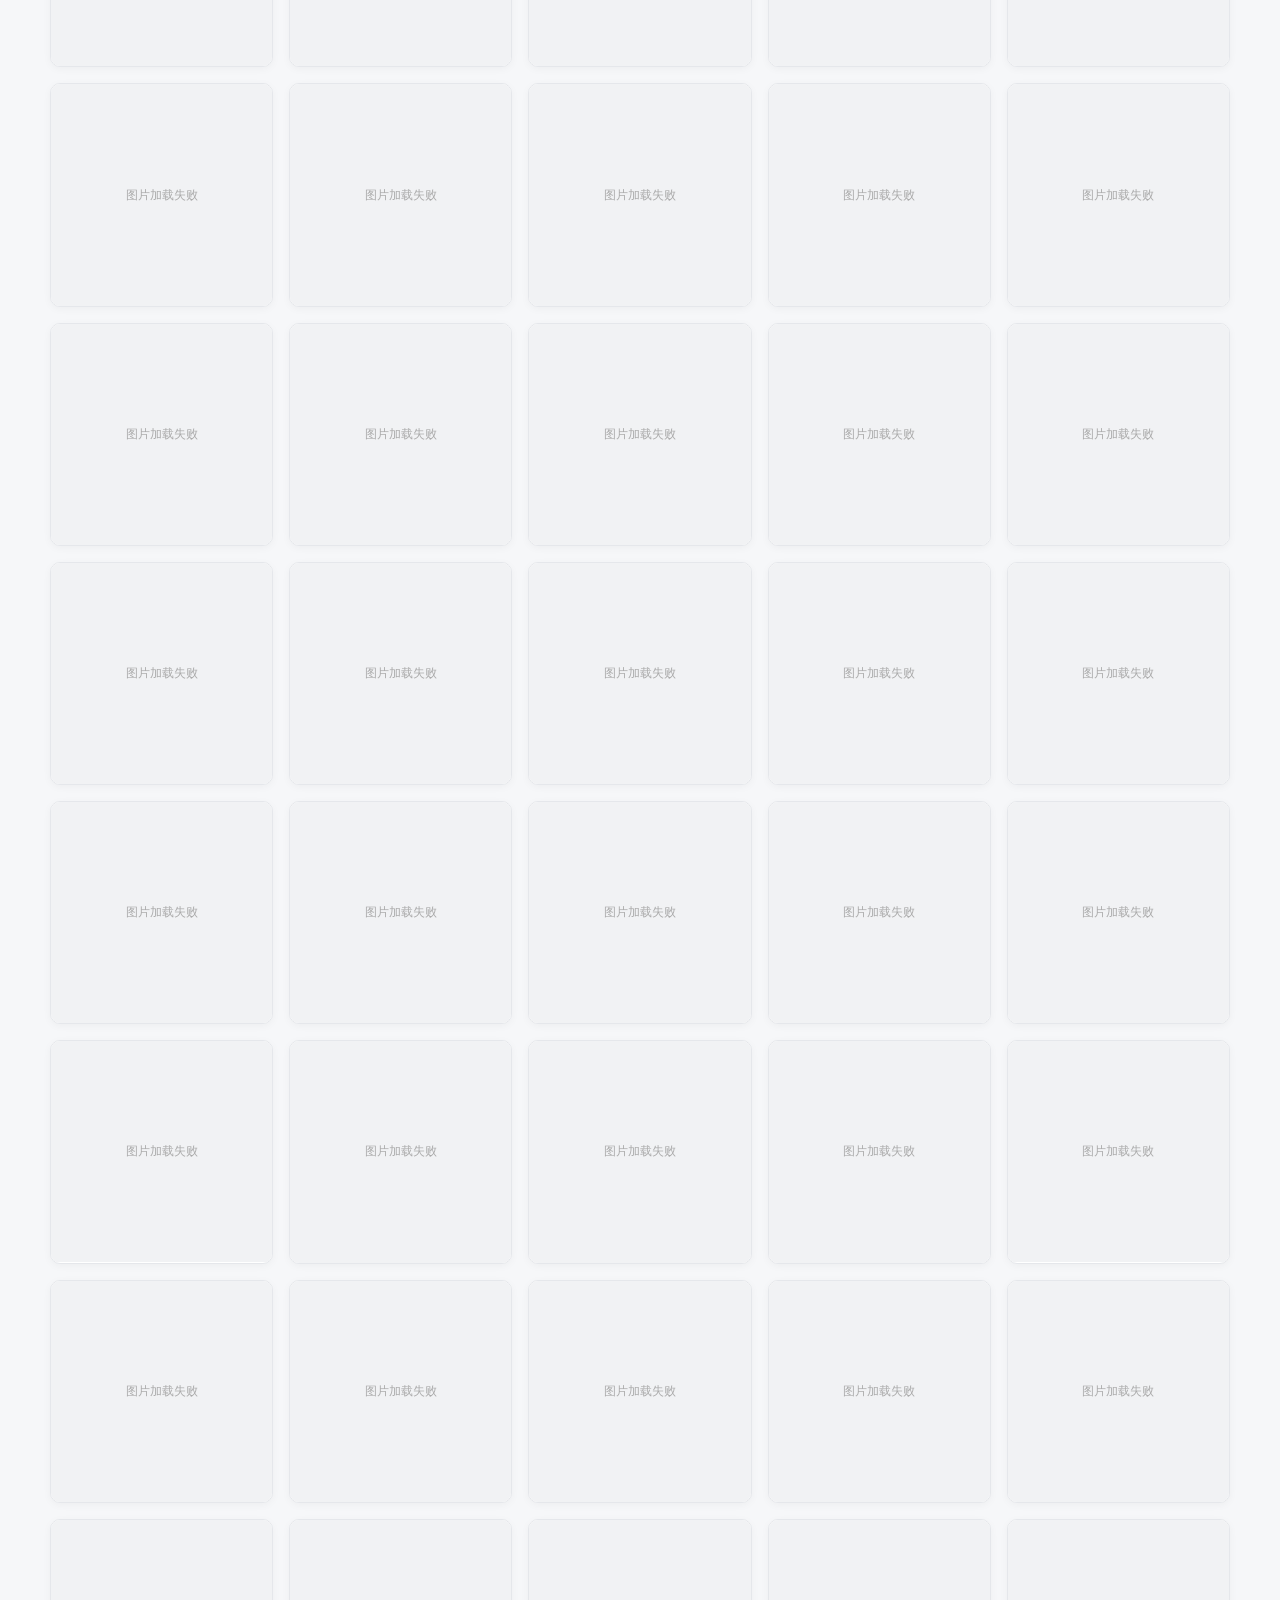
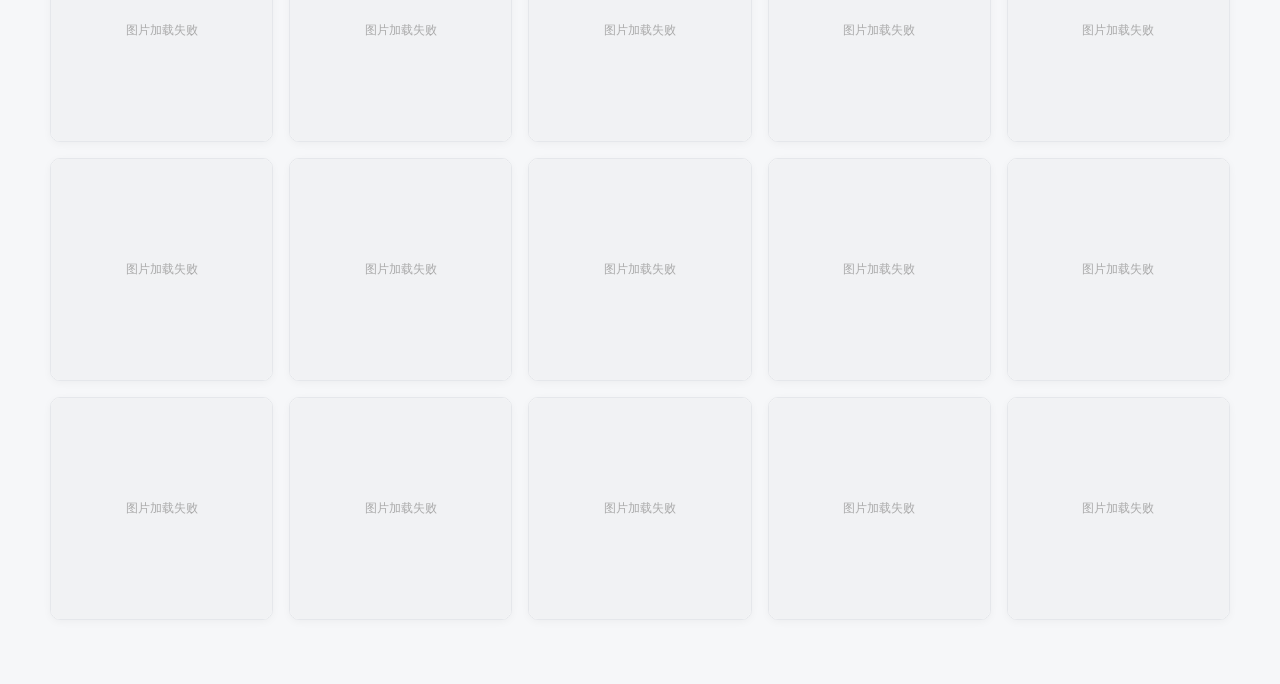
==== commit 1d446d7a: "update project" ====
--- a/hot-sale-recommendations.html
+++ b/hot-sale-recommendations.html
@@ -1,28 +1,54 @@
 <!DOCTYPE html>
 <html lang="zh-CN">
+
 <head>
     <meta charset="UTF-8">
-    <meta name="viewport" content="width=device-width, initial-scale=1.0">
-    <meta name="description" content="去年10月热卖商品图片推荐">
-    <title>去年10热卖推荐 | TEMU 楚古月</title>
+
+    <meta
+        name="viewport"
+        content="width=device-width, initial-scale=1.0"
+    >
+
+    <meta
+        name="description"
+        content="去年10月热卖商品图片推荐"
+    >
+
+    <title>去年10月热卖推荐 | TEMU 楚古月</title>
+
     <style>
+
         :root {
             --orange: #ff5a00;
+            --orange-light: #fff3ed;
             --ink: #222;
             --muted: #707070;
             --line: #e5e7eb;
             --page: #f6f7f9;
-        }
-
-        * { box-sizing: border-box; }
+            --green: #11998e;
+        }
+
+        * {
+            box-sizing: border-box;
+        }
 
         body {
             margin: 0;
             min-height: 100vh;
             background: var(--page);
             color: var(--ink);
-            font-family: -apple-system, BlinkMacSystemFont, "Segoe UI", "Microsoft YaHei", sans-serif;
-        }
+            font-family:
+                -apple-system,
+                BlinkMacSystemFont,
+                "Segoe UI",
+                "Microsoft YaHei",
+                sans-serif;
+        }
+
+
+        /* =========================
+           顶部
+        ========================== */
 
         .page-header {
             background: #fff;
@@ -37,9 +63,11 @@
 
         .header-inner {
             min-height: 66px;
+
             display: flex;
             align-items: center;
             justify-content: space-between;
+
             gap: 16px;
         }
 
@@ -50,297 +78,1418 @@
             text-decoration: none;
         }
 
-        .back-link:hover { text-decoration: underline; }
+        .back-link:hover {
+            text-decoration: underline;
+        }
 
         .brand {
             color: var(--muted);
             font-size: 12px;
         }
 
-        main { padding: 42px 0 64px; }
-
-        .intro { margin-bottom: 28px; }
+
+        /* =========================
+           主体
+        ========================== */
+
+        main {
+            padding: 42px 0 64px;
+        }
+
+        .intro {
+            margin-bottom: 28px;
+        }
 
         .eyebrow {
             margin: 0 0 8px;
+
             color: var(--orange);
+
             font-size: 11px;
             font-weight: 800;
+
             letter-spacing: 1.5px;
         }
 
         h1 {
             margin: 0;
+
             font-size: clamp(28px, 5vw, 44px);
             line-height: 1.15;
         }
 
         .intro p {
-            max-width: 620px;
+            max-width: 700px;
+
             margin: 12px 0 0;
+
             color: var(--muted);
             font-size: 14px;
-        }
+            line-height: 1.7;
+        }
+
+
+        /* =========================
+           分类
+        ========================== */
 
         .toolbar {
             display: flex;
             align-items: center;
             justify-content: space-between;
+
             gap: 16px;
+
             margin-bottom: 18px;
         }
 
-        .toolbar-title { font-size: 18px; font-weight: 750; }
+        .toolbar-title {
+            margin: 0;
+
+            font-size: 18px;
+            font-weight: 750;
+        }
 
         .category-tabs {
             display: flex;
+
             flex-wrap: wrap;
+
             gap: 8px;
+
             margin-bottom: 18px;
         }
 
         .category-tab {
             padding: 8px 14px;
+
             border: 1px solid var(--line);
             border-radius: 999px;
+
             background: #fff;
             color: var(--muted);
+
             cursor: pointer;
+
             font: inherit;
             font-size: 13px;
             font-weight: 700;
+
+            transition:
+                background .2s ease,
+                color .2s ease,
+                border-color .2s ease;
         }
 
         .category-tab:hover,
         .category-tab.active {
             border-color: var(--orange);
+
             background: var(--orange);
+
             color: #fff;
         }
+
+
+        /* =========================
+           上品路径区域
+        ========================== */
+
+        .category-paths {
+            margin-bottom: 24px;
+
+            padding: 18px 20px;
+
+            border: 1px solid #ffd8c4;
+            border-radius: 12px;
+
+            background: var(--orange-light);
+        }
+
+        .category-paths-header {
+            display: flex;
+            align-items: center;
+            justify-content: space-between;
+
+            margin-bottom: 12px;
+        }
+
+        .category-paths-title {
+            display: flex;
+            align-items: center;
+
+            gap: 8px;
+
+            color: #333;
+
+            font-size: 15px;
+            font-weight: 800;
+        }
+
+        .category-paths-title::before {
+            content: "";
+
+            width: 4px;
+            height: 17px;
+
+            border-radius: 3px;
+
+            background: var(--orange);
+        }
+
+        .category-paths-tip {
+            color: #999;
+            font-size: 12px;
+        }
+
+        .path-list {
+            display: flex;
+            flex-direction: column;
+
+            gap: 8px;
+        }
+
+        .path-item {
+            display: flex;
+            align-items: center;
+
+            gap: 10px;
+
+            min-width: 0;
+
+            padding: 10px 12px;
+
+            border: 1px solid #f0d8ca;
+            border-radius: 8px;
+
+            background: #fff;
+        }
+
+        .path-text {
+            flex: 1;
+
+            min-width: 0;
+
+            color: #444;
+
+            font-size: 12px;
+            line-height: 1.6;
+
+            word-break: break-all;
+        }
+
+        .path-copy-btn {
+            flex: 0 0 auto;
+
+            padding: 5px 11px;
+
+            border: 0;
+            border-radius: 6px;
+
+            background: #eef0ff;
+            color: #3a47d5;
+
+            cursor: pointer;
+
+            font-size: 12px;
+            font-weight: 600;
+
+            white-space: nowrap;
+
+            transition: all .2s ease;
+        }
+
+        .path-copy-btn:hover {
+            background: #3a47d5;
+            color: #fff;
+        }
+
+        .path-copy-btn.copied {
+            background: var(--green);
+            color: #fff;
+        }
+
+
+        /* =========================
+           图片区域
+        ========================== */
+
+        .gallery {
+            display: grid;
+
+            grid-template-columns:
+                repeat(auto-fill, minmax(220px, 1fr));
+
+            gap: 16px;
+        }
+
+        .empty-state {
+            grid-column: 1 / -1;
+
+            padding: 70px 24px;
+
+            border: 1px dashed #d5d9df;
+            border-radius: 10px;
+
+            background: #fff;
+
+            text-align: center;
+        }
+
+        .empty-state strong {
+            display: block;
+
+            margin-bottom: 8px;
+
+            font-size: 17px;
+        }
+
+        .empty-state span {
+            color: var(--muted);
+
+            font-size: 13px;
+        }
+
+
+        /* =========================
+           图片卡片
+        ========================== */
+
+        .image-card {
+            overflow: hidden;
+
+            margin: 0;
+
+            border: 1px solid var(--line);
+            border-radius: 10px;
+
+            background: #fff;
+
+            box-shadow:
+                0 2px 8px rgba(0, 0, 0, .04);
+        }
+
+        .image-button {
+            display: block;
+
+            width: 100%;
+
+            padding: 0;
+
+            border: 0;
+
+            background: #f1f2f4;
+
+            cursor: zoom-in;
+
+            overflow: hidden;
+        }
+
+        .image-button img {
+            display: block;
+
+            width: 100%;
+
+            aspect-ratio: 1 / 1;
+
+            object-fit: cover;
+
+            background: #f1f2f4;
+
+            transition: transform .25s ease;
+        }
+
+        .image-button:hover img {
+            transform: scale(1.03);
+        }
+
+        .image-name {
+            padding: 10px 12px;
+
+            color: var(--muted);
+
+            font-size: 12px;
+
+            word-break: break-word;
+        }
+
+
+        /* =========================
+           图片加载失败
+        ========================== */
+
+        .image-loading {
+            display: flex;
+
+            align-items: center;
+            justify-content: center;
+
+            aspect-ratio: 1 / 1;
+
+            background: #f1f2f4;
+
+            color: #aaa;
+
+            font-size: 12px;
+        }
+
+
+        /* =========================
+           Lightbox
+        ========================== */
+
+        .lightbox {
+            position: fixed;
+
+            inset: 0;
+
+            z-index: 10;
+
+            display: grid;
+
+            place-items: center;
+
+            padding: 24px;
+
+            background: rgba(15, 18, 22, .88);
+        }
+
+        .lightbox[hidden] {
+            display: none;
+        }
+
+        .lightbox img {
+            max-width: min(1100px, 94vw);
+            max-height: 86vh;
+
+            object-fit: contain;
+        }
+
+        .close-button {
+            position: fixed;
+
+            top: 18px;
+            right: 22px;
+
+            width: 42px;
+            height: 42px;
+
+            border: 1px solid rgba(255,255,255,.45);
+            border-radius: 50%;
+
+            background: rgba(0,0,0,.25);
+
+            color: #fff;
+
+            cursor: pointer;
+
+            font-size: 25px;
+            line-height: 1;
+        }
+
+
+        /* =========================
+           Focus
+        ========================== */
 
         .back-link:focus-visible,
         .category-tab:focus-visible,
-        .close-button:focus-visible { outline: 3px solid #ffbf91; outline-offset: 3px; }
-
-        .gallery {
-            display: grid;
-            grid-template-columns: repeat(auto-fill, minmax(220px, 1fr));
-            gap: 16px;
-        }
-
-        .empty-state {
-            grid-column: 1 / -1;
-            padding: 70px 24px;
-            border: 1px dashed #d5d9df;
-            border-radius: 10px;
-            background: #fff;
-            text-align: center;
-        }
-
-        .empty-state strong { display: block; margin-bottom: 8px; font-size: 17px; }
-        .empty-state span { color: var(--muted); font-size: 13px; }
-
-        .image-card {
-            overflow: hidden;
-            margin: 0;
-            border: 1px solid var(--line);
-            border-radius: 10px;
-            background: #fff;
-            box-shadow: 0 2px 8px rgba(0, 0, 0, .04);
-        }
-
-        .image-button {
-            display: block;
-            width: 100%;
-            padding: 0;
-            border: 0;
-            background: #f1f2f4;
-            cursor: zoom-in;
-        }
-
-        .image-button img {
-            display: block;
-            width: 100%;
-            aspect-ratio: 1 / 1;
-            object-fit: cover;
-            transition: transform .25s ease;
-        }
-
-        .image-button:hover img { transform: scale(1.03); }
-        .image-name { padding: 10px 12px; color: var(--muted); font-size: 12px; word-break: break-word; }
-
-        .lightbox {
-            position: fixed;
-            inset: 0;
-            z-index: 10;
-            display: grid;
-            place-items: center;
-            padding: 24px;
-            background: rgba(15, 18, 22, .88);
-        }
-
-        .lightbox[hidden] { display: none; }
-        .lightbox img { max-width: min(1100px, 94vw); max-height: 86vh; object-fit: contain; }
-
-        .close-button {
-            position: fixed;
-            top: 18px;
-            right: 22px;
-            width: 42px;
-            height: 42px;
-            border: 1px solid rgba(255,255,255,.45);
-            border-radius: 50%;
-            background: rgba(0,0,0,.25);
-            color: #fff;
-            cursor: pointer;
-            font-size: 25px;
-            line-height: 1;
-        }
+        .close-button:focus-visible,
+        .path-copy-btn:focus-visible {
+            outline: 3px solid #ffbf91;
+            outline-offset: 3px;
+        }
+
+
+        /* =========================
+           手机端
+        ========================== */
+
+        @media (max-width: 700px) {
+
+            .category-paths {
+                padding: 15px;
+            }
+
+            .category-paths-header {
+                align-items: flex-start;
+                flex-direction: column;
+
+                gap: 5px;
+            }
+
+            .path-item {
+                align-items: flex-start;
+            }
+
+            .path-copy-btn {
+                margin-top: 1px;
+            }
+
+        }
+
 
         @media (max-width: 560px) {
-            .header-inner, main { width: min(100% - 24px, 1180px); }
-            main { padding-top: 30px; }
-            .gallery { grid-template-columns: repeat(2, minmax(0, 1fr)); gap: 10px; }
-        }
+
+            .header-inner,
+            main {
+                width: min(100% - 24px, 1180px);
+            }
+
+            main {
+                padding-top: 30px;
+            }
+
+            .gallery {
+                grid-template-columns:
+                    repeat(2, minmax(0, 1fr));
+
+                gap: 10px;
+            }
+
+            .path-text {
+                font-size: 11px;
+            }
+
+            .path-copy-btn {
+                padding: 4px 8px;
+
+                font-size: 11px;
+            }
+
+        }
+
     </style>
+
 </head>
+
+
 <body>
-    <header class="page-header">
-        <div class="header-inner">
-            <a class="back-link" href="index.html">← 返回首页</a>
-            <span class="brand">TEMU 楚古月 · 热卖资料</span>
+
+
+<header class="page-header">
+
+    <div class="header-inner">
+
+        <a
+            class="back-link"
+            href="index.html"
+        >
+            ← 返回首页
+        </a>
+
+        <span class="brand">
+            TEMU 楚古月 · 热卖资料
+        </span>
+
+    </div>
+
+</header>
+
+
+<main>
+
+
+    <!-- =========================
+         页面标题
+    ========================== -->
+
+    <section class="intro">
+
+        <p class="eyebrow">
+            BEST SELLERS · LAST OCTOBER
+        </p>
+
+        <h1>
+            去年10月热卖推荐
+        </h1>
+
+        <p>
+            集中查看去年10月热卖商品图片。
+            选择对应款式后，可直接查看 TEMU 上品路径并一键复制。
+        </p>
+
+    </section>
+
+
+    <!-- =========================
+         图片分类
+    ========================== -->
+
+    <section aria-labelledby="galleryTitle">
+
+        <div class="toolbar">
+
+            <h2
+                class="toolbar-title"
+                id="galleryTitle"
+            >
+                热卖图片
+            </h2>
+
         </div>
-    </header>
-
-    <main>
-        <section class="intro">
-            <p class="eyebrow">BEST SELLERS · LAST OCTOBER</p>
-            <h1>去年10月热卖推荐</h1>
-            <p>集中查看去年10月热卖商品图片，点击任意图片即可放大浏览。</p>
-        </section>
-
-        <section aria-labelledby="galleryTitle">
-            <div class="toolbar">
-                <h2 class="toolbar-title" id="galleryTitle">热卖图片</h2>
+
+
+        <!-- 分类按钮 -->
+
+        <div
+            class="category-tabs"
+            id="categoryTabs"
+            aria-label="热卖分类"
+        ></div>
+
+
+        <!-- =========================
+             上品路径
+        ========================== -->
+
+        <div
+            class="category-paths"
+            id="categoryPaths"
+            hidden
+        >
+
+            <div class="category-paths-header">
+
+                <div class="category-paths-title">
+                    上品路径
+                </div>
+
+                <span class="category-paths-tip">
+                    点击右侧按钮即可复制
+                </span>
+
             </div>
-            <div class="category-tabs" id="categoryTabs" aria-label="热卖分类"></div>
-            <div class="gallery" id="gallery">
-                <div class="empty-state" id="emptyState">
-                    <strong>正在加载热卖图片</strong>
-                    <span>请稍候，正在读取各分类的商品主图。</span>
-                </div>
+
+            <div
+                class="path-list"
+                id="pathList"
+            ></div>
+
+        </div>
+
+
+        <!-- =========================
+             图片
+        ========================== -->
+
+        <div
+            class="gallery"
+            id="gallery"
+        >
+
+            <div
+                class="empty-state"
+                id="emptyState"
+            >
+
+                <strong>
+                    正在加载热卖图片
+                </strong>
+
+                <span>
+                    正在读取商品图片数据……
+                </span>
+
             </div>
-        </section>
-    </main>
-
-    <div class="lightbox" id="lightbox" hidden role="dialog" aria-modal="true" aria-label="图片预览">
-        <button class="close-button" id="closeLightbox" type="button" aria-label="关闭图片预览">×</button>
-        <img id="lightboxImage" alt="放大预览">
-    </div>
-
-    <script>
-        const gallery = document.getElementById('gallery');
-        const emptyState = document.getElementById('emptyState');
-        const categoryTabs = document.getElementById('categoryTabs');
-        const galleryTitle = document.getElementById('galleryTitle');
-        const lightbox = document.getElementById('lightbox');
-        const lightboxImage = document.getElementById('lightboxImage');
-        const closeLightbox = document.getElementById('closeLightbox');
-
-        let categoryData = {};
-        let activeCategory = '';
-
-        function openLightbox(src, alt) {
-            lightboxImage.src = src;
-            lightboxImage.alt = alt;
-            lightbox.hidden = false;
-            closeLightbox.focus();
-        }
-
-        function hideLightbox() {
-            lightbox.hidden = true;
-            lightboxImage.removeAttribute('src');
-        }
-
-        function addImage(src, name) {
-            const card = document.createElement('figure');
-            card.className = 'image-card';
-            card.innerHTML = `
-                <button class="image-button" type="button" aria-label="放大查看 ${name}">
-                    <img src="${src}" alt="${name}">
-                </button>
-            `;
-            card.querySelector('.image-button').addEventListener('click', () => openLightbox(src, name));
-            gallery.appendChild(card);
-        }
-
-        function renderCategory(category) {
-            activeCategory = category;
-            const images = categoryData[category] || [];
-            galleryTitle.textContent = `${category} · 热卖图片`;
-            gallery.replaceChildren();
-
-            images.forEach(({ image_url: src, rank }) => {
-                addImage(src);
-            });
-
-            emptyState.hidden = images.length > 0;
-            if (!images.length) gallery.appendChild(emptyState);
-
-            categoryTabs.querySelectorAll('.category-tab').forEach((tab) => {
-                tab.classList.toggle('active', tab.dataset.category === activeCategory);
-                tab.setAttribute('aria-selected', tab.dataset.category === activeCategory ? 'true' : 'false');
-            });
-        }
-
-        function renderCategoryTabs() {
-            categoryTabs.replaceChildren();
-            Object.keys(categoryData).forEach((category) => {
-                const tab = document.createElement('button');
-                tab.className = 'category-tab';
-                tab.type = 'button';
-                tab.dataset.category = category;
-                tab.textContent = category;
-                tab.setAttribute('aria-selected', 'false');
-                tab.addEventListener('click', () => renderCategory(category));
-                categoryTabs.appendChild(tab);
-            });
-        }
-
-        async function loadHotSaleData() {
-            try {
-                const response = await fetch('assets/hot-sale/hot-sale.json');
-                if (!response.ok) throw new Error(`HTTP ${response.status}`);
-
-                const data = await response.json();
-                categoryData = data.hot_sale || {};
-                renderCategoryTabs();
-
-                const firstCategory = Object.keys(categoryData)[0];
-                if (firstCategory) {
-                    renderCategory(firstCategory);
-                } else {
-                    emptyState.hidden = false;
-                    emptyState.querySelector('strong').textContent = '暂无热卖图片';
-                    emptyState.querySelector('span').textContent = 'JSON 中暂时没有可展示的分类。';
-                }
-            } catch (error) {
-                console.error('热卖图片加载失败:', error);
-                emptyState.hidden = false;
-                emptyState.querySelector('strong').textContent = '热卖图片加载失败';
-                emptyState.querySelector('span').textContent = '请通过本地服务器打开页面，并检查 hot-sale.json 是否可访问。';
+
+        </div>
+
+    </section>
+
+</main>
+
+
+<!-- =========================
+     图片放大
+========================== -->
+
+<div
+    class="lightbox"
+    id="lightbox"
+    hidden
+    role="dialog"
+    aria-modal="true"
+    aria-label="图片预览"
+>
+
+    <button
+        class="close-button"
+        id="closeLightbox"
+        type="button"
+        aria-label="关闭图片预览"
+    >
+        ×
+    </button>
+
+    <img
+        id="lightboxImage"
+        alt="放大预览"
+    >
+
+</div>
+
+
+<script>
+
+
+/* =========================================================
+   DOM
+========================================================= */
+
+const gallery =
+    document.getElementById('gallery');
+
+const emptyState =
+    document.getElementById('emptyState');
+
+const categoryTabs =
+    document.getElementById('categoryTabs');
+
+const galleryTitle =
+    document.getElementById('galleryTitle');
+
+const categoryPaths =
+    document.getElementById('categoryPaths');
+
+const pathList =
+    document.getElementById('pathList');
+
+const lightbox =
+    document.getElementById('lightbox');
+
+const lightboxImage =
+    document.getElementById('lightboxImage');
+
+const closeLightbox =
+    document.getElementById('closeLightbox');
+
+
+/* =========================================================
+   数据
+========================================================= */
+
+let categoryData = {};
+
+let activeCategory = '';
+
+/*
+ * 首屏优先加载数量
+ *
+ * 前20张：
+ * 不使用 lazy
+ *
+ * 第21张以后：
+ * 使用 lazy
+ */
+const FIRST_LOAD_COUNT = 20;
+
+
+/* =========================================================
+   上品路径
+========================================================= */
+
+const categoryPathsData = {
+
+
+    /* =========================
+       马甲
+    ========================== */
+
+    "马甲": [
+
+        "服装、鞋靴和珠宝饰品>男士时尚>男装>男士外套>男装单马甲",
+
+        "服装、鞋靴和珠宝饰品>体育专用服装>跑步服>男士跑步服>男士跑步马甲",
+
+        "运动与户外用品>健身、训练用品>跑步>服装>男士跑步服>男士跑步马甲",
+
+        "运动与户外用品>运动服装和器材>跑步用品>服装>男士跑步服>男士跑步马甲"
+
+    ],
+
+
+    /* =========================
+       背带裤
+    ========================== */
+
+    "背带裤": [
+
+        "服装、鞋靴和珠宝饰品>男士时尚>男装>男士背带裤",
+
+        "服装、鞋靴和珠宝饰品>体育专用服装>滑雪服>男士滑雪服>男士滑雪裤>男士滑雪背带裤",
+
+        "运动与户外用品>户外休闲>冬季运动>滑雪用品>服装>男士滑雪服>男士滑雪裤>男士滑雪背带裤",
+
+        "运动与户外用品>运动服装和器材>冰雪运动用品>滑雪用品>服装>男士滑雪服>男士滑雪裤>男士滑雪背带裤",
+
+        "运动与户外用品>运动户外服饰>男士运动户外服饰>男士运动休闲短裤和长裤>男士运动休闲裤>滑雪>男士滑雪背带裤"
+
+    ],
+
+
+    /* =========================
+       骑行服
+    ========================== */
+
+    "骑行服": [
+
+        "运动与户外用品>运动户外服饰>男士运动户外服饰>男士运动休闲短裤和长裤>男士运动休闲裤>骑行背带裤",
+
+        "运动与户外用品>运动户外服饰>男士运动户外服饰>男士运动休闲短裤和长裤>男士运动休闲短裤>骑行背带短裤",
+
+        "服装、鞋靴和珠宝饰品>体育专用服装>骑行服>男士骑行服>男士骑行连体服",
+
+        "运动与户外用品>户外休闲>骑行用品>服装>男士骑行服>男士骑行连体服",
+
+        "运动与户外用品>运动服装和器材>骑行用品>服装>男士骑行服>男士骑行连体服",
+
+        "服装、鞋靴和珠宝饰品>体育专用服装>骑行服>男士骑行服>男士骑行裤装>男士骑行背带裤",
+
+        "运动与户外用品>户外休闲>骑行用品>服装>男士骑行服>男士骑行裤装>男士骑行背带裤",
+
+        "运动与户外用品>运动服装和器材>骑行用品>服装>男士骑行服>男士骑行裤装>男士骑行背带裤",
+
+        "服装、鞋靴和珠宝饰品>体育专用服装>骑行服>男士骑行服>男士骑行裤装>男士骑行背带短裤",
+
+        "运动与户外用品>户外休闲>骑行用品>服装>男士骑行服>男士骑行裤装>男士骑行背带短裤",
+
+        "运动与户外用品>运动服装和器材>骑行用品>服装>男士骑行服>男士骑行裤装>男士骑行背带短裤"
+
+    ],
+
+
+    /* =========================
+       练功服
+    ========================== */
+
+    "练功服": [
+
+        "运动与户外用品>运动服装和器材>其他运动类型>舞蹈用品>服装>男士舞蹈服>连体练功服",
+
+        "服装、鞋靴和珠宝饰品>体育专用服装>舞蹈服>男士舞蹈服>紧身连衣裤",
+
+        "运动与户外用品>运动服装和器材>其他运动类型>舞蹈用品>服装>男士舞蹈服>紧身连衣裤",
+
+        "运动与户外用品>运动服装和器材>团队运动>体操>服装>男士体操服>男士体操连体练功服",
+
+        "运动与户外用品>运动与户外休闲用品>运动场设备>体操装备>服装>男士体操服>男士体操连体练功服"
+
+    ],
+
+
+    /* 如果 JSON 中使用这个名字，也兼容 */
+
+    "练功服 / 连体服": [
+
+        "运动与户外用品>运动服装和器材>其他运动类型>舞蹈用品>服装>男士舞蹈服>连体练功服",
+
+        "服装、鞋靴和珠宝饰品>体育专用服装>舞蹈服>男士舞蹈服>紧身连衣裤",
+
+        "运动与户外用品>运动服装和器材>其他运动类型>舞蹈用品>服装>男士舞蹈服>紧身连衣裤",
+
+        "运动与户外用品>运动服装和器材>团队运动>体操>服装>男士体操服>男士体操连体练功服",
+
+        "运动与户外用品>运动与户外休闲用品>运动场设备>体操装备>服装>男士体操服>男士体操连体练功服"
+
+    ]
+
+};
+
+
+/* =========================================================
+   复制文本
+========================================================= */
+
+async function copyText(text, button) {
+
+    try {
+
+        await navigator.clipboard.writeText(text);
+
+    } catch (error) {
+
+        const textarea =
+            document.createElement('textarea');
+
+        textarea.value = text;
+
+        textarea.style.position = 'fixed';
+        textarea.style.opacity = '0';
+
+        document.body.appendChild(textarea);
+
+        textarea.select();
+
+        document.execCommand('copy');
+
+        textarea.remove();
+    }
+
+
+    const originalText =
+        button.textContent;
+
+    button.textContent = '已复制';
+
+    button.classList.add('copied');
+
+
+    setTimeout(() => {
+
+        button.textContent = originalText;
+
+        button.classList.remove('copied');
+
+    }, 1200);
+
+}
+
+
+/* =========================================================
+   渲染上品路径
+========================================================= */
+
+function renderCategoryPaths(category) {
+
+    /*
+     * 如果 JSON 分类名称和路径名称不完全一致，
+     * 自动进行兼容处理
+     */
+
+    let paths =
+        categoryPathsData[category];
+
+
+    if (!paths) {
+
+        if (category.includes('马甲')) {
+            paths = categoryPathsData['马甲'];
+        }
+
+        else if (category.includes('背带裤')) {
+            paths = categoryPathsData['背带裤'];
+        }
+
+        else if (category.includes('骑行')) {
+            paths = categoryPathsData['骑行服'];
+        }
+
+        else if (
+            category.includes('练功') ||
+            category.includes('连体')
+        ) {
+            paths = categoryPathsData['练功服'];
+        }
+
+    }
+
+
+    pathList.replaceChildren();
+
+
+    if (!paths || !paths.length) {
+
+        categoryPaths.hidden = true;
+
+        return;
+    }
+
+
+    categoryPaths.hidden = false;
+
+
+    paths.forEach((path) => {
+
+        const item =
+            document.createElement('div');
+
+        item.className = 'path-item';
+
+
+        const text =
+            document.createElement('span');
+
+        text.className = 'path-text';
+
+        text.textContent = path;
+
+
+        const button =
+            document.createElement('button');
+
+        button.type = 'button';
+
+        button.className = 'path-copy-btn';
+
+        button.textContent = '复制';
+
+
+        button.addEventListener(
+            'click',
+            () => copyText(path, button)
+        );
+
+
+        item.appendChild(text);
+
+        item.appendChild(button);
+
+        pathList.appendChild(item);
+
+    });
+
+}
+
+
+/* =========================================================
+   Lightbox
+========================================================= */
+
+function openLightbox(src, alt) {
+
+    lightboxImage.src = src;
+
+    lightboxImage.alt =
+        alt || '放大预览';
+
+    lightbox.hidden = false;
+
+    closeLightbox.focus();
+
+}
+
+
+function hideLightbox() {
+
+    lightbox.hidden = true;
+
+    lightboxImage.removeAttribute('src');
+
+}
+
+
+/* =========================================================
+   添加图片
+========================================================= */
+
+function addImage(src, name, index) {
+
+    const card =
+        document.createElement('figure');
+
+    card.className =
+        'image-card';
+
+
+    const button =
+        document.createElement('button');
+
+    button.className =
+        'image-button';
+
+    button.type = 'button';
+
+    button.setAttribute(
+        'aria-label',
+        `放大查看第 ${index + 1} 张图片`
+    );
+
+
+    const img =
+        document.createElement('img');
+
+
+    /*
+     * 前20张优先加载
+     */
+
+    if (index < FIRST_LOAD_COUNT) {
+
+        img.loading = 'eager';
+
+        /*
+         * 前几张增加 fetchpriority
+         * 浏览器会优先请求
+         */
+
+        if (index < 8) {
+            img.fetchPriority = 'high';
+        }
+
+    } else {
+
+        /*
+         * 第21张以后懒加载
+         */
+
+        img.loading = 'lazy';
+
+        img.fetchPriority = 'low';
+
+    }
+
+
+    img.decoding = 'async';
+
+    img.src = src;
+
+    img.alt =
+        name || `${activeCategory} 热卖商品 ${index + 1}`;
+
+
+    /*
+     * 图片加载失败
+     */
+
+    img.addEventListener(
+        'error',
+        () => {
+
+            const loading =
+                document.createElement('div');
+
+            loading.className =
+                'image-loading';
+
+            loading.textContent =
+                '图片加载失败';
+
+            button.replaceChildren(loading);
+
+        }
+    );
+
+
+    /*
+     * 点击放大
+     */
+
+    button.addEventListener(
+        'click',
+        () => openLightbox(
+            src,
+            img.alt
+        )
+    );
+
+
+    button.appendChild(img);
+
+    card.appendChild(button);
+
+    gallery.appendChild(card);
+
+}
+
+
+/* =========================================================
+   渲染分类
+========================================================= */
+
+function renderCategory(category) {
+
+    activeCategory = category;
+
+
+    const images =
+        categoryData[category] || [];
+
+
+    galleryTitle.textContent =
+        `${category} · 热卖图片`;
+
+
+    /*
+     * 显示对应上品路径
+     */
+
+    renderCategoryPaths(category);
+
+
+    /*
+     * 清空图片
+     */
+
+    gallery.replaceChildren();
+
+
+    /*
+     * 图片数量
+     */
+
+    if (!images.length) {
+
+        emptyState.hidden = false;
+
+        emptyState.querySelector(
+            'strong'
+        ).textContent =
+            '暂无热卖图片';
+
+        emptyState.querySelector(
+            'span'
+        ).textContent =
+            '当前分类暂无可展示商品。';
+
+        gallery.appendChild(
+            emptyState
+        );
+
+    } else {
+
+        /*
+         * 有图片
+         */
+
+        emptyState.hidden = true;
+
+
+        /*
+         * 先创建前20张
+         */
+
+        images.forEach(
+            ({ image_url: src, rank }, index) => {
+
+                addImage(
+                    src,
+                    `${category} · TOP ${rank || index + 1}`,
+                    index
+                );
+
             }
-        }
-
-        loadHotSaleData();
-
-        closeLightbox.addEventListener('click', hideLightbox);
-        lightbox.addEventListener('click', (event) => {
-            if (event.target === lightbox) hideLightbox();
+        );
+
+    }
+
+
+    /*
+     * 更新分类按钮状态
+     */
+
+    categoryTabs
+        .querySelectorAll('.category-tab')
+        .forEach((tab) => {
+
+            const active =
+                tab.dataset.category ===
+                activeCategory;
+
+            tab.classList.toggle(
+                'active',
+                active
+            );
+
+            tab.setAttribute(
+                'aria-selected',
+                active
+                    ? 'true'
+                    : 'false'
+            );
+
         });
-        document.addEventListener('keydown', (event) => {
-            if (event.key === 'Escape' && !lightbox.hidden) hideLightbox();
+
+}
+
+
+/* =========================================================
+   分类按钮
+========================================================= */
+
+function renderCategoryTabs() {
+
+    categoryTabs.replaceChildren();
+
+
+    Object.keys(categoryData)
+        .forEach((category) => {
+
+            const tab =
+                document.createElement('button');
+
+            tab.className =
+                'category-tab';
+
+            tab.type = 'button';
+
+            tab.dataset.category =
+                category;
+
+            tab.textContent =
+                category;
+
+            tab.setAttribute(
+                'aria-selected',
+                'false'
+            );
+
+
+            tab.addEventListener(
+                'click',
+                () => renderCategory(category)
+            );
+
+
+            categoryTabs.appendChild(tab);
+
         });
-    </script>
+
+}
+
+
+/* =========================================================
+   加载 JSON
+========================================================= */
+
+async function loadHotSaleData() {
+
+    try {
+
+        /*
+         * JSON 本身优先加载
+         */
+
+        const response =
+            await fetch(
+                'assets/hot-sale/hot-sale.json'
+            );
+
+
+        if (!response.ok) {
+
+            throw new Error(
+                `HTTP ${response.status}`
+            );
+
+        }
+
+
+        const data =
+            await response.json();
+
+
+        categoryData =
+            data.hot_sale || {};
+
+
+        /*
+         * 创建分类按钮
+         */
+
+        renderCategoryTabs();
+
+
+        /*
+         * 默认打开第一个分类
+         */
+
+        const firstCategory =
+            Object.keys(categoryData)[0];
+
+
+        if (firstCategory) {
+
+            renderCategory(
+                firstCategory
+            );
+
+        } else {
+
+            emptyState.hidden = false;
+
+            emptyState.querySelector(
+                'strong'
+            ).textContent =
+                '暂无热卖图片';
+
+            emptyState.querySelector(
+                'span'
+            ).textContent =
+                'JSON 中暂时没有可展示的分类。';
+
+        }
+
+    } catch (error) {
+
+        console.error(
+            '热卖图片加载失败:',
+            error
+        );
+
+
+        emptyState.hidden = false;
+
+
+        emptyState.querySelector(
+            'strong'
+        ).textContent =
+            '热卖图片加载失败';
+
+
+        emptyState.querySelector(
+            'span'
+        ).textContent =
+            '请检查 assets/hot-sale/hot-sale.json 是否可以正常访问。';
+
+    }
+
+}
+
+
+/* =========================================================
+   初始化
+========================================================= */
+
+loadHotSaleData();
+
+
+/* =========================================================
+   Lightbox 操作
+========================================================= */
+
+closeLightbox.addEventListener(
+    'click',
+    hideLightbox
+);
+
+
+lightbox.addEventListener(
+    'click',
+    (event) => {
+
+        if (
+            event.target === lightbox
+        ) {
+
+            hideLightbox();
+
+        }
+
+    }
+);
+
+
+document.addEventListener(
+    'keydown',
+    (event) => {
+
+        if (
+            event.key === 'Escape' &&
+            !lightbox.hidden
+        ) {
+
+            hideLightbox();
+
+        }
+
+    }
+);
+
+
+</script>
+
+
 </body>
-</html>
+
+</html>
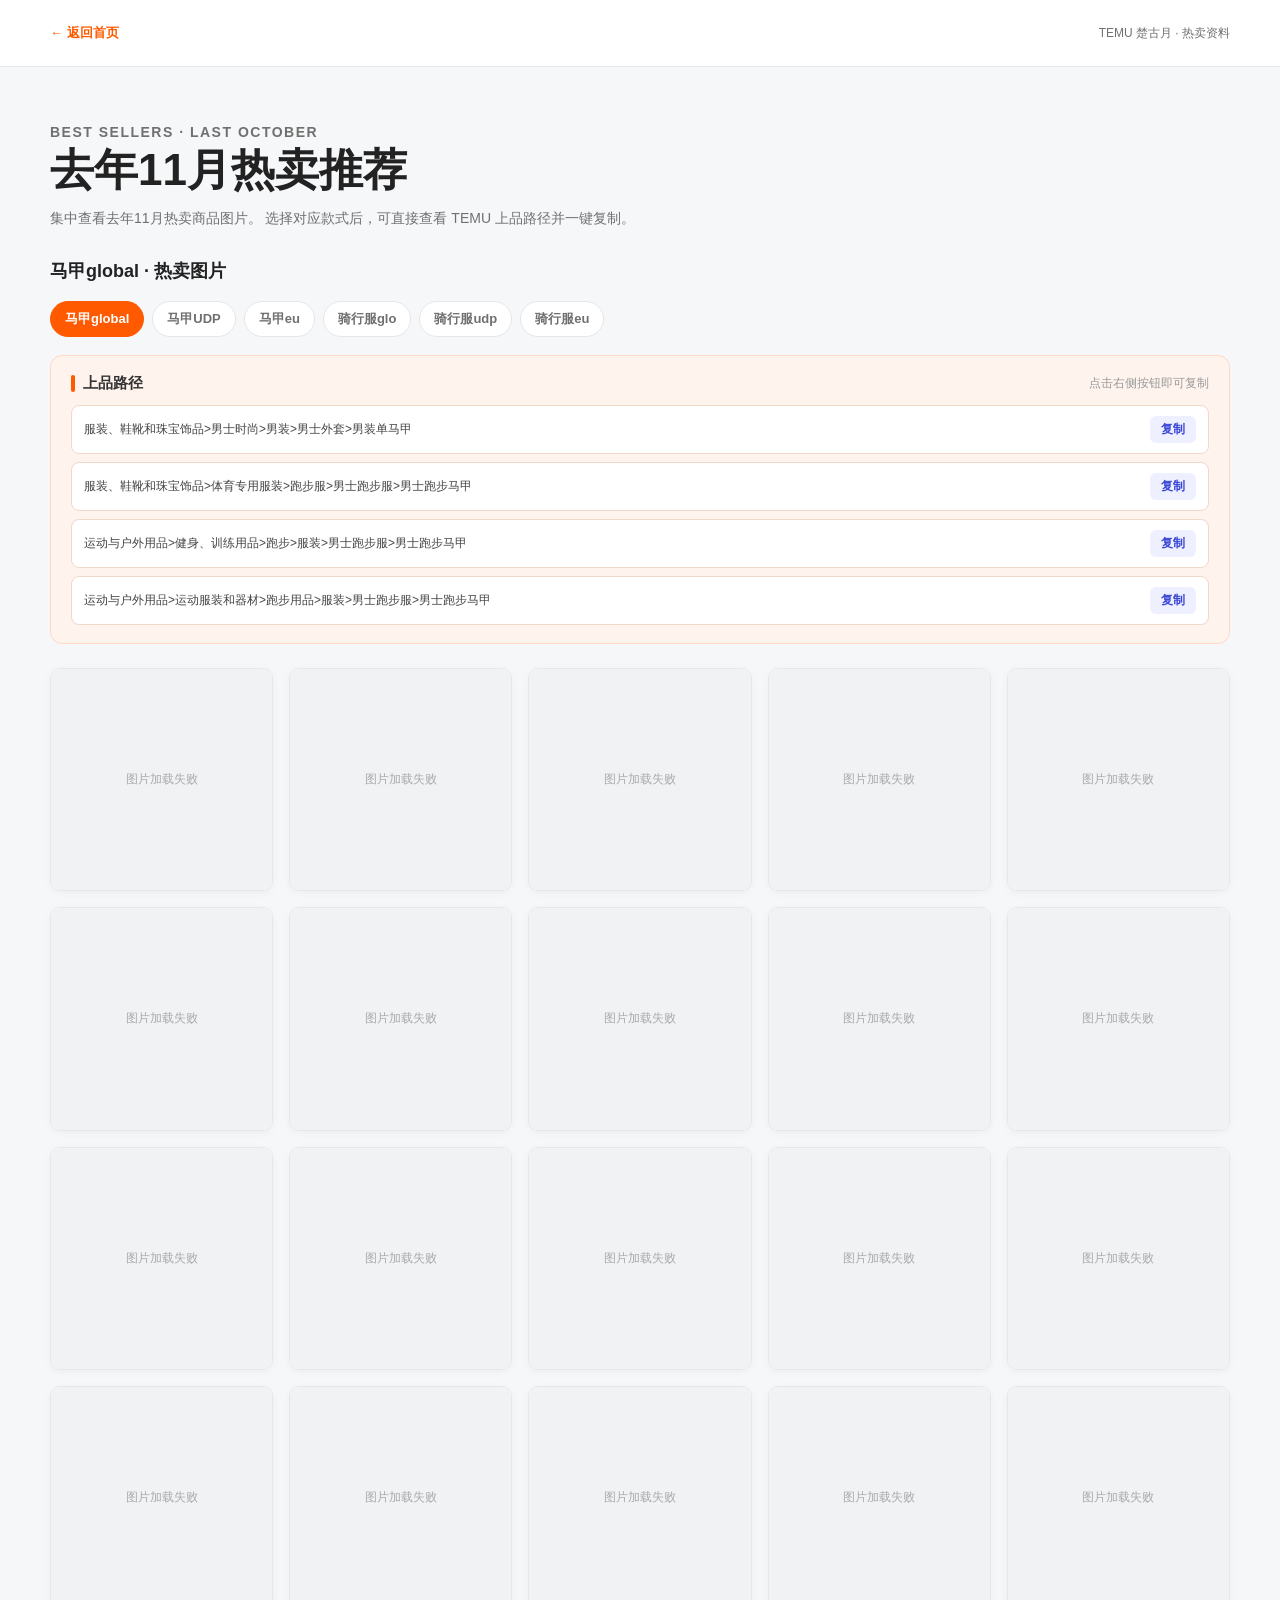
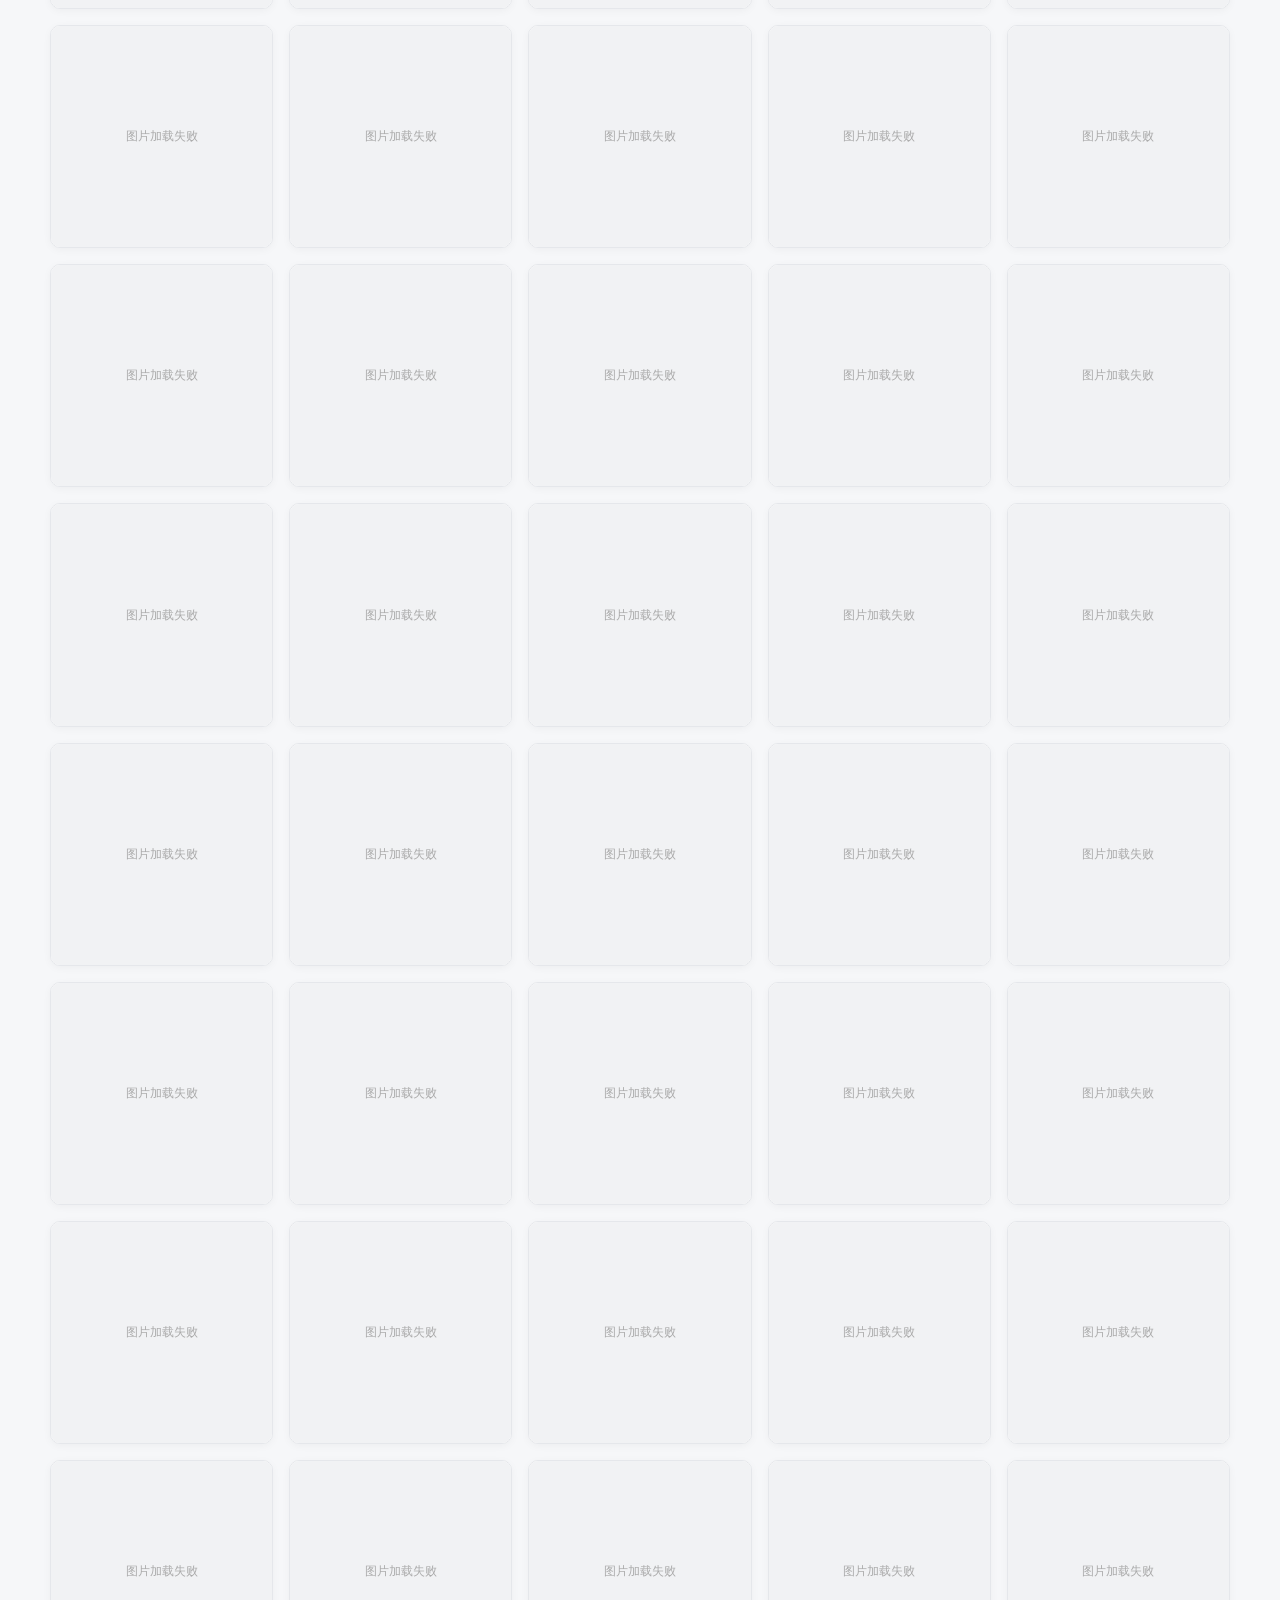
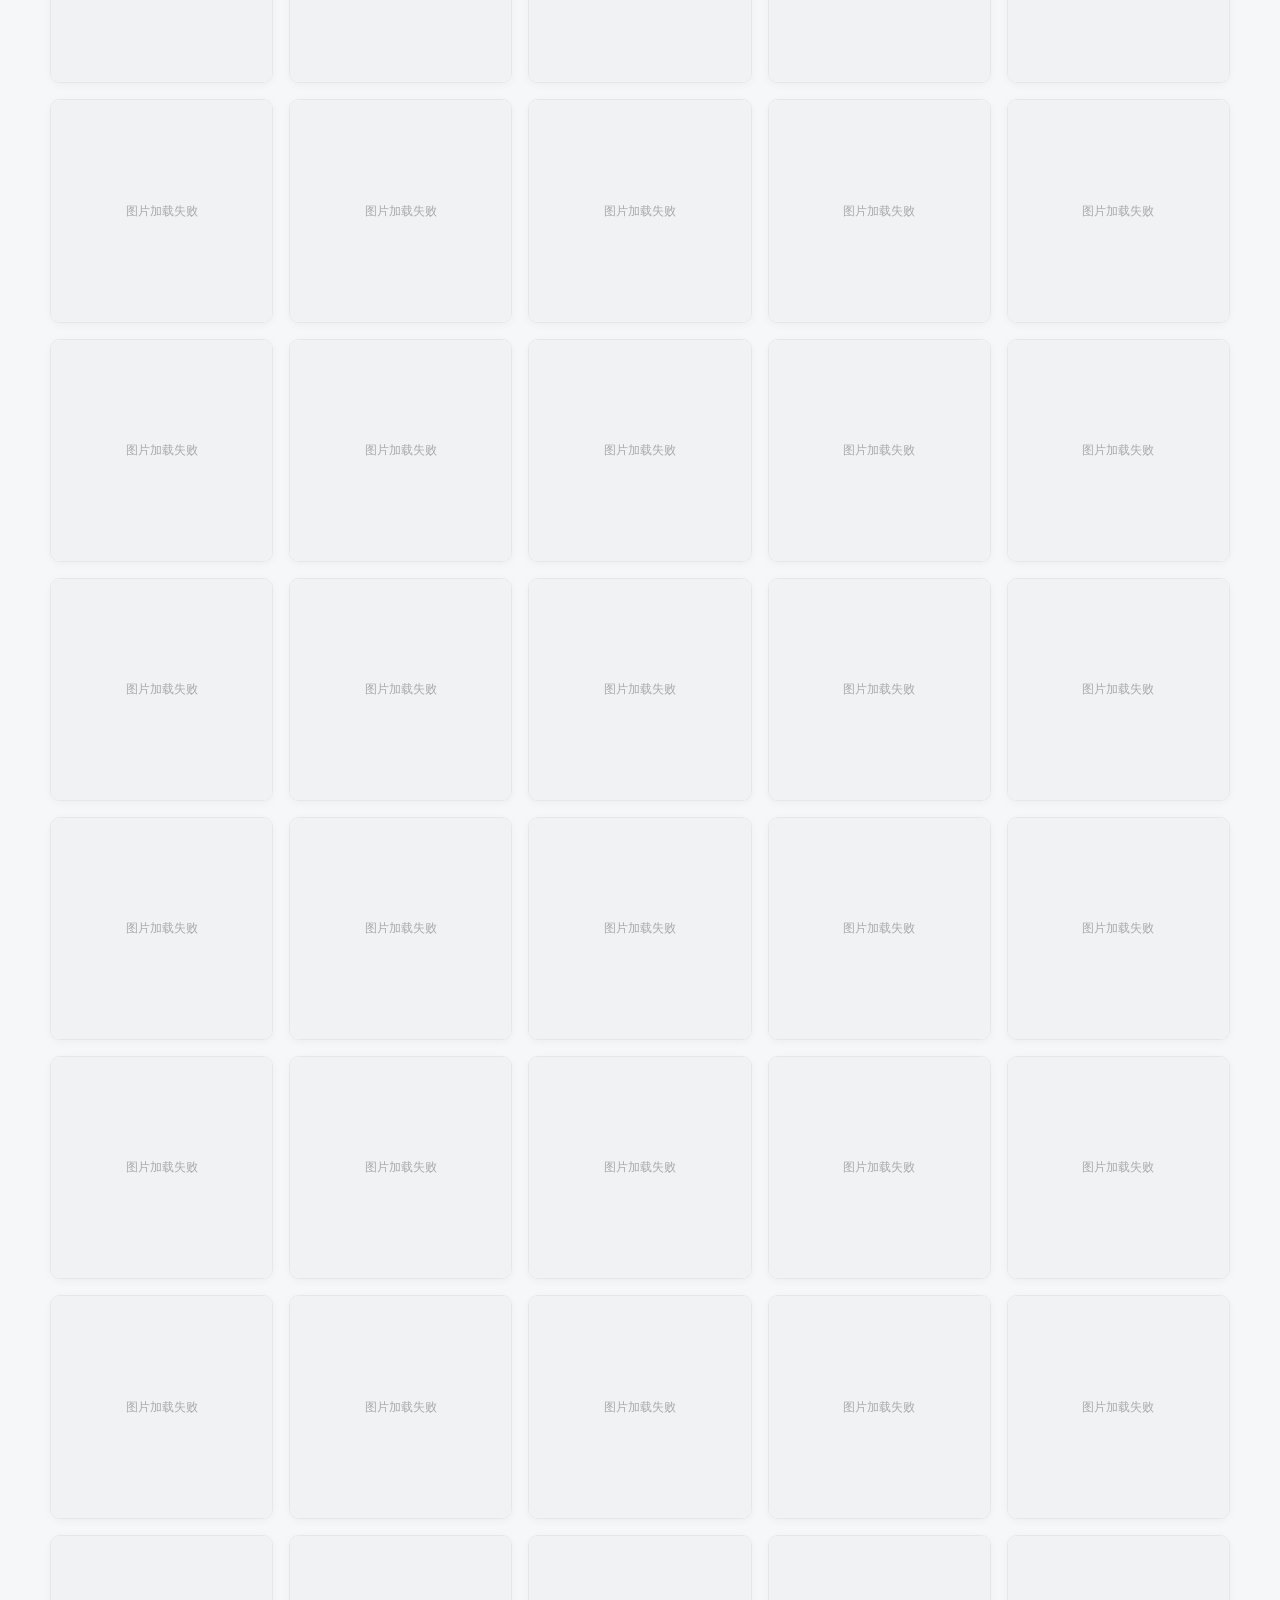
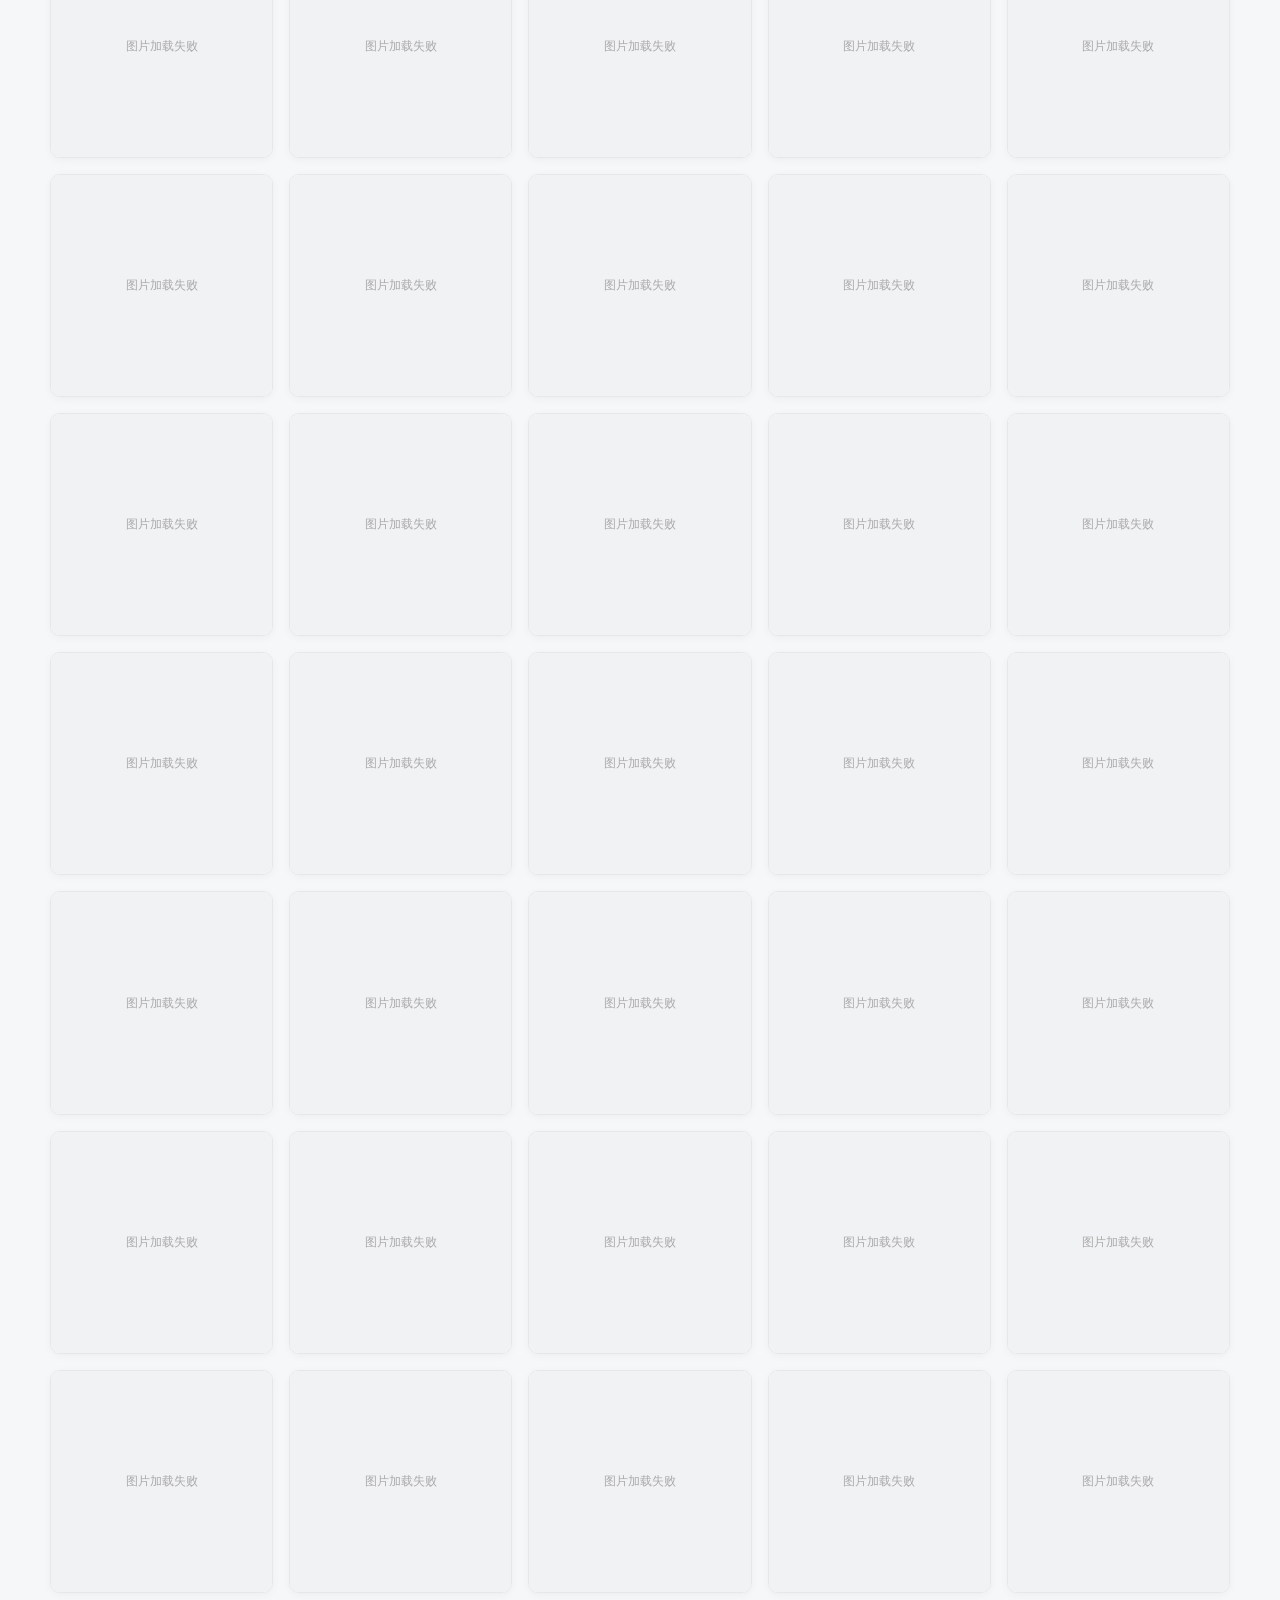
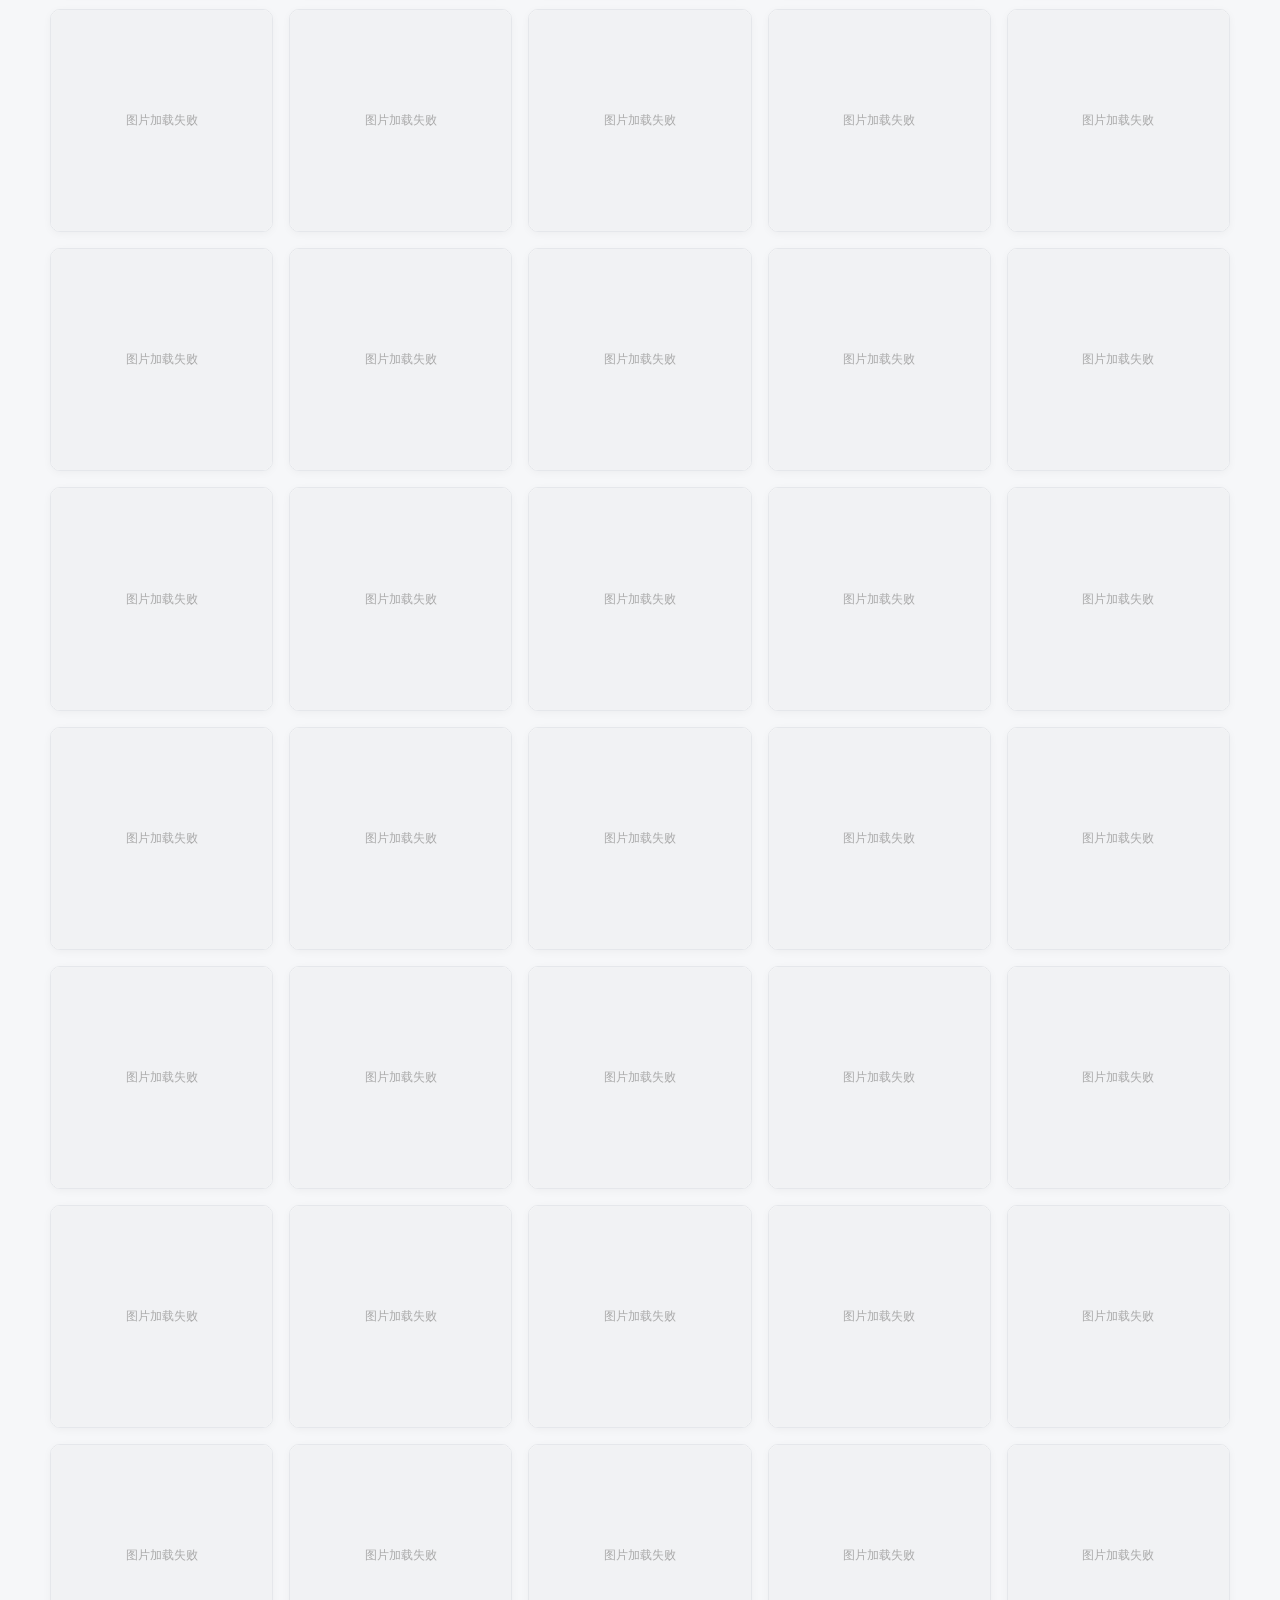
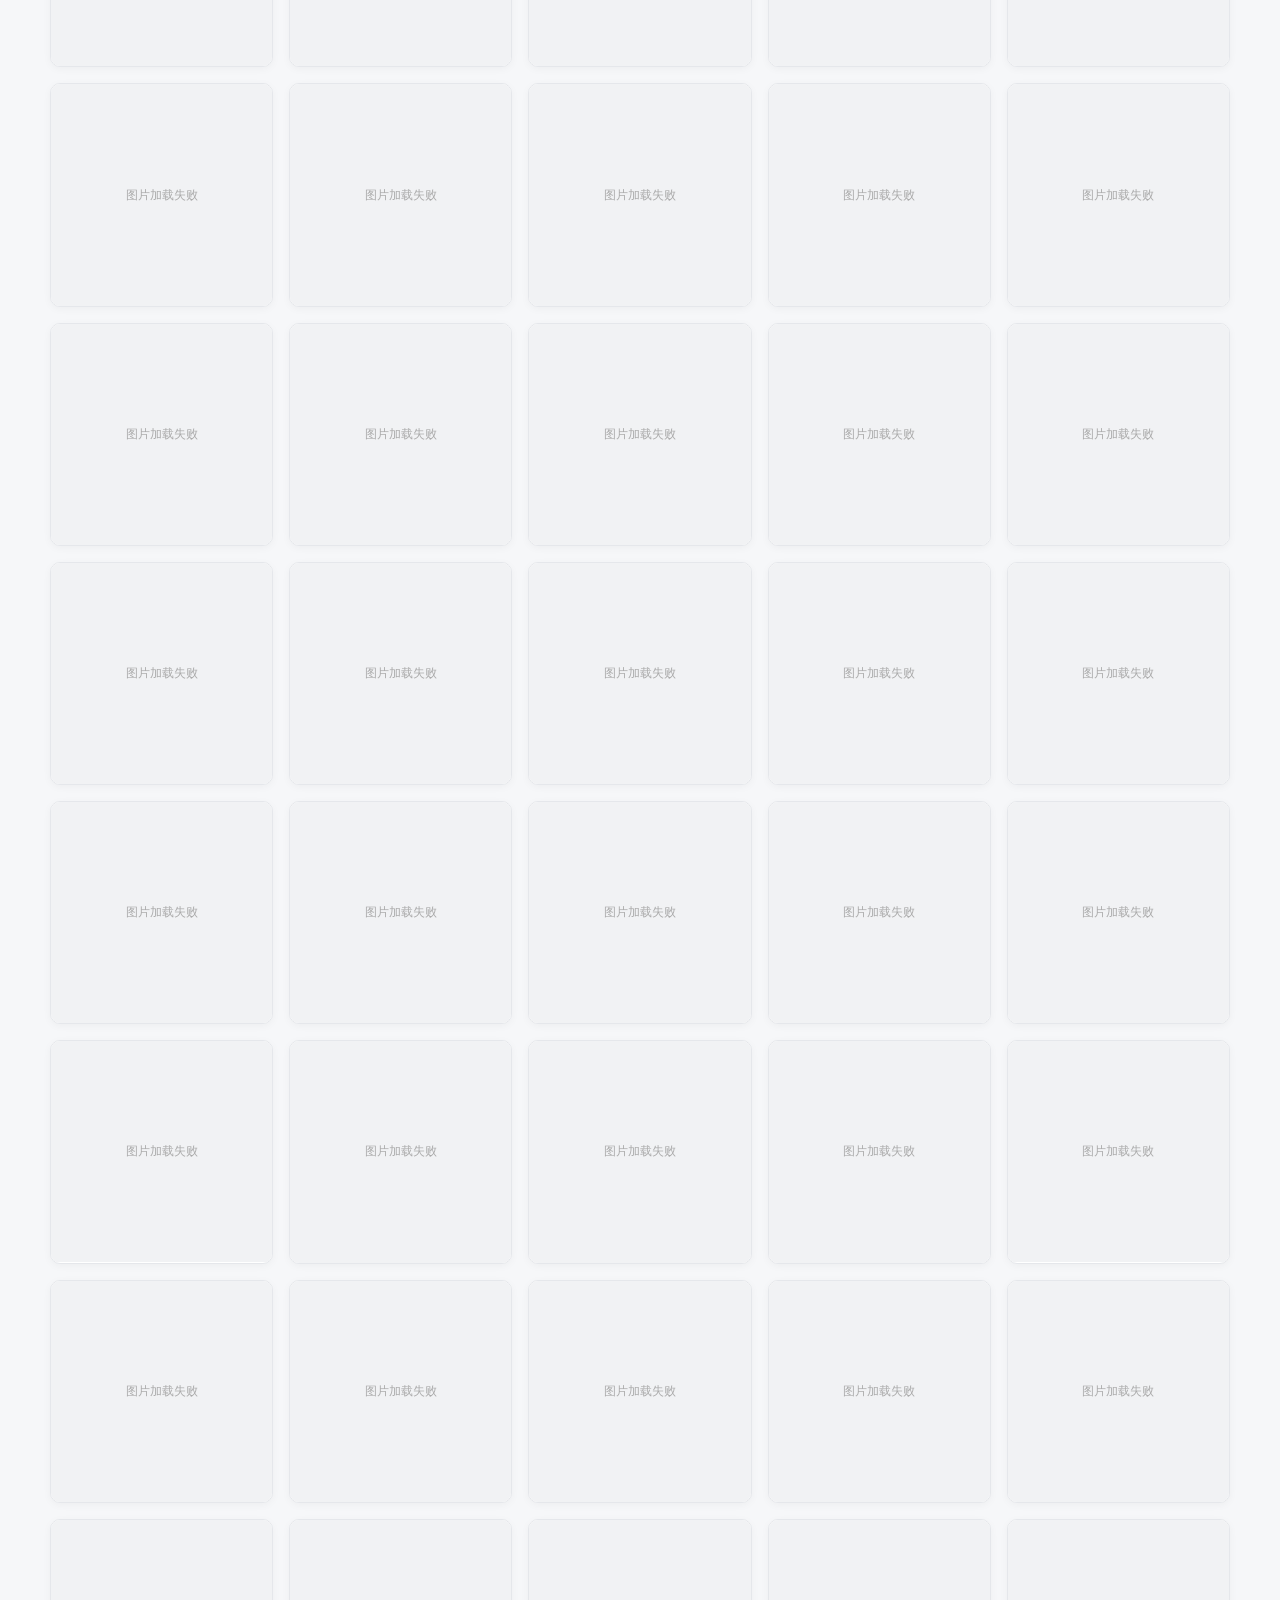
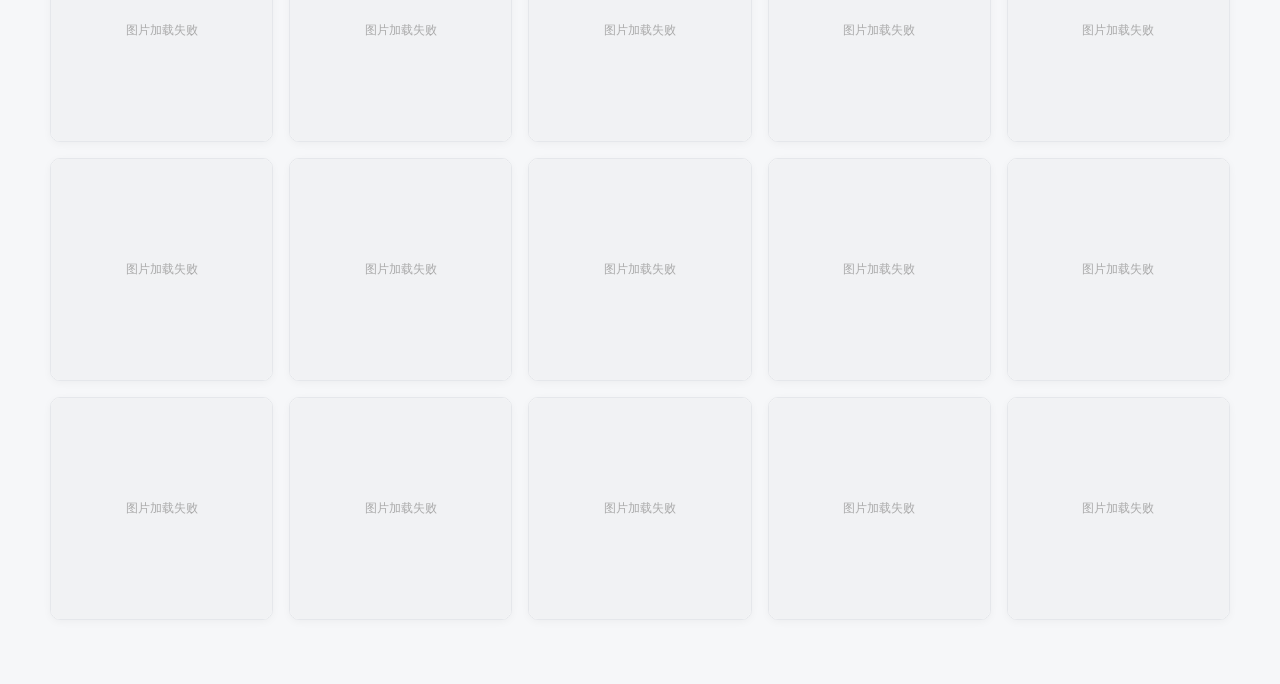
==== commit 6e70b705: "version2.0" ====
--- a/hot-sale-recommendations.html
+++ b/hot-sale-recommendations.html
@@ -11,10 +11,10 @@
 
     <meta
         name="description"
-        content="去年10月热卖商品图片推荐"
+        content="去年11月热卖商品图片推荐"
     >
 
-    <title>去年10月热卖推荐 | TEMU 楚古月</title>
+    <title>去年11月热卖推荐 | TEMU 楚古月</title>
 
     <style>
 
@@ -601,11 +601,11 @@
         </p>
 
         <h1>
-            去年10月热卖推荐
+            去年11月热卖推荐
         </h1>
 
         <p>
-            集中查看去年10月热卖商品图片。
+            集中查看去年11月热卖商品图片。
             选择对应款式后，可直接查看 TEMU 上品路径并一键复制。
         </p>
 
@@ -1073,7 +1073,7 @@
    添加图片
 ========================================================= */
 
-function addImage(src, name, index) {
+function addImage(thumbnailSrc, fullSrc, name, index) {
 
     const card =
         document.createElement('figure');
@@ -1132,7 +1132,7 @@
 
     img.decoding = 'async';
 
-    img.src = src;
+    img.src = thumbnailSrc;
 
     img.alt =
         name || `${activeCategory} 热卖商品 ${index + 1}`;
@@ -1168,7 +1168,7 @@
     button.addEventListener(
         'click',
         () => openLightbox(
-            src,
+            fullSrc,
             img.alt
         )
     );
@@ -1250,10 +1250,11 @@
          */
 
         images.forEach(
-            ({ image_url: src, rank }, index) => {
+            ({ thumbnail_url: thumbnailSrc, image_url: fullSrc, rank }, index) => {
 
                 addImage(
-                    src,
+                    thumbnailSrc,
+                    fullSrc,
                     `${category} · TOP ${rank || index + 1}`,
                     index
                 );
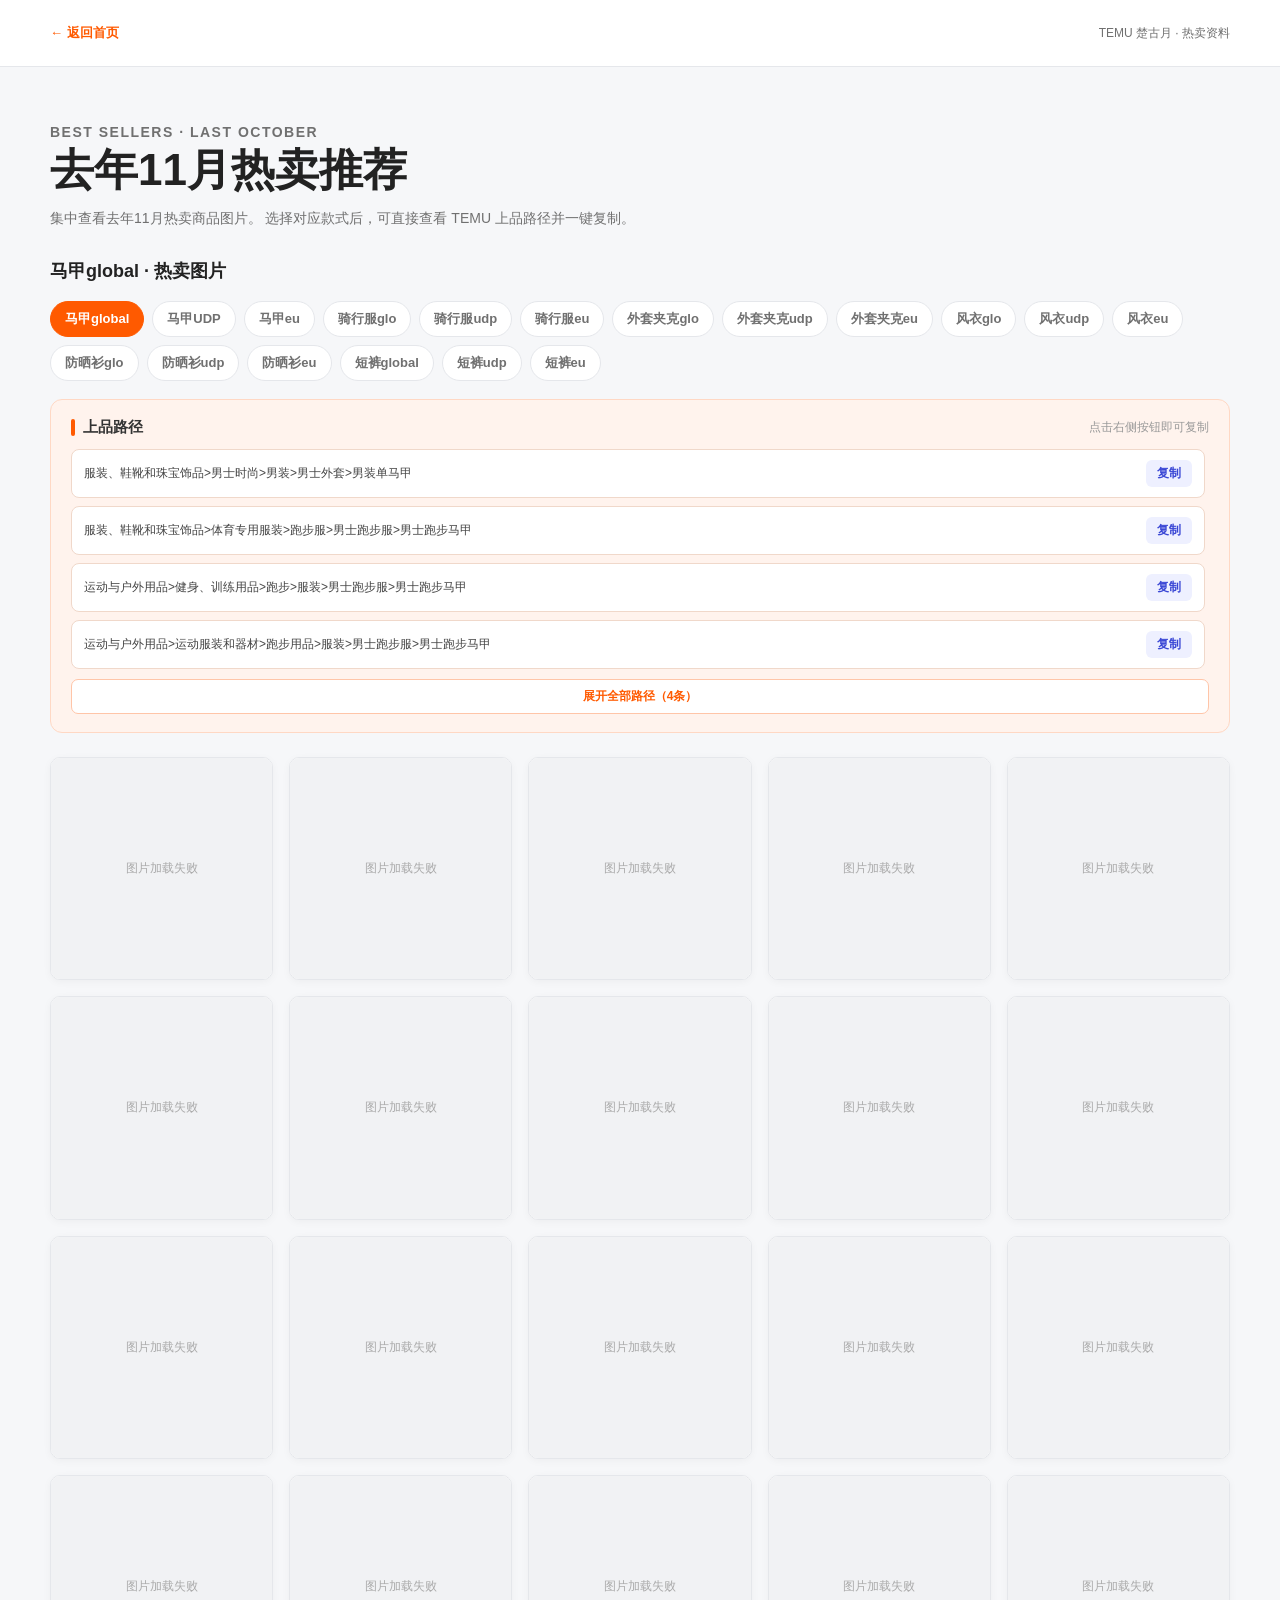
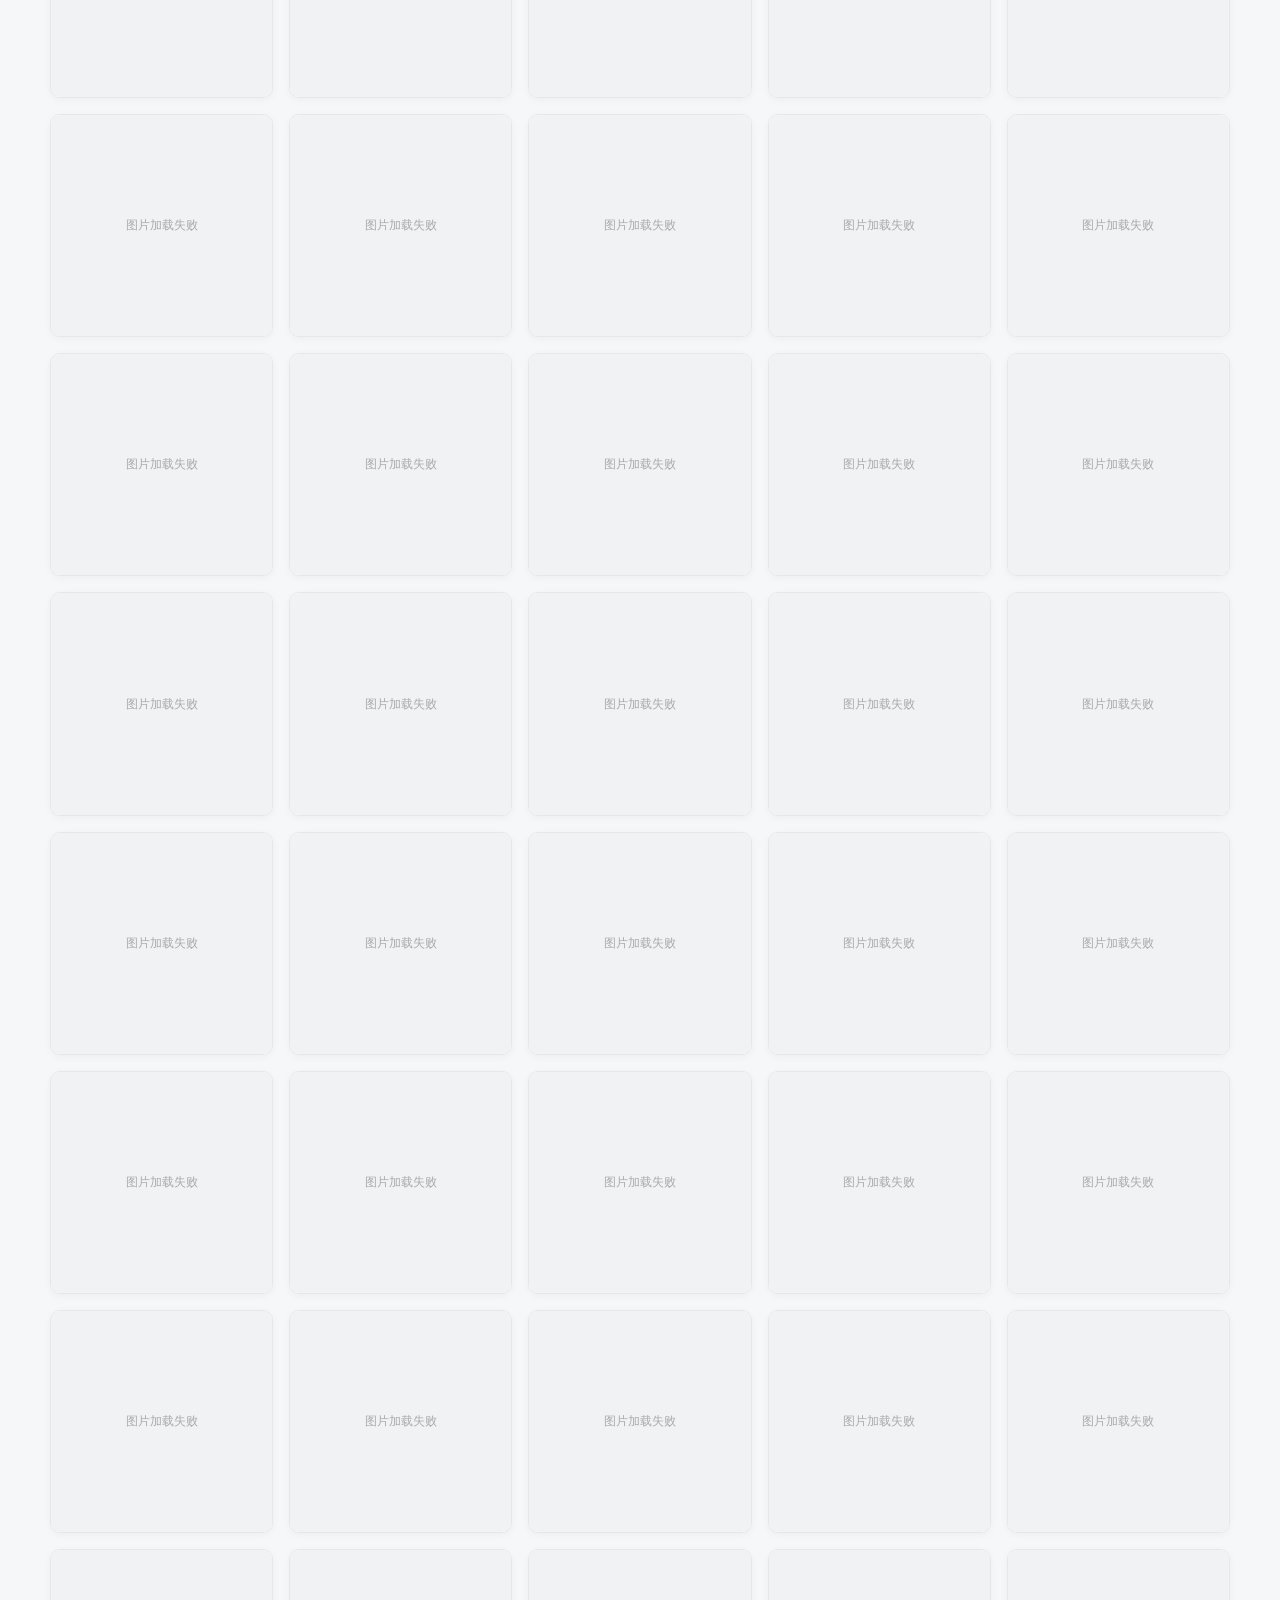
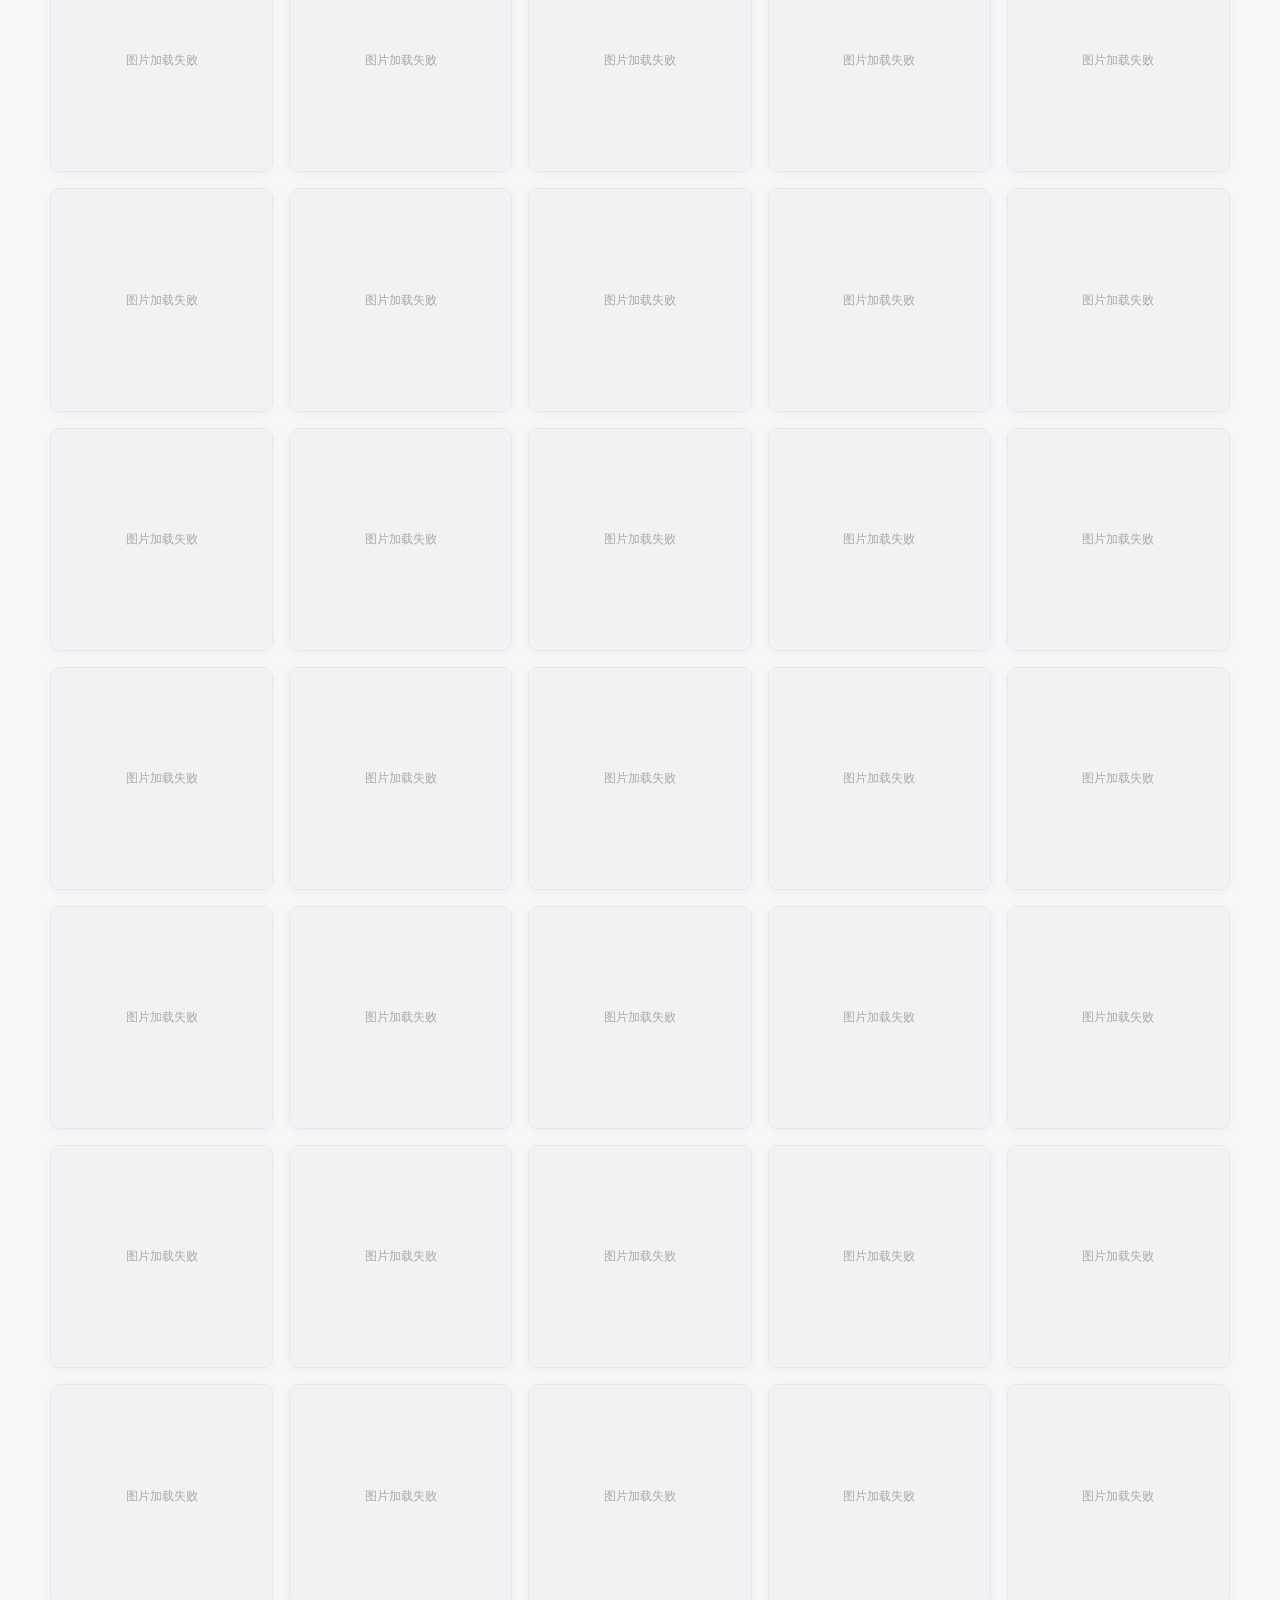
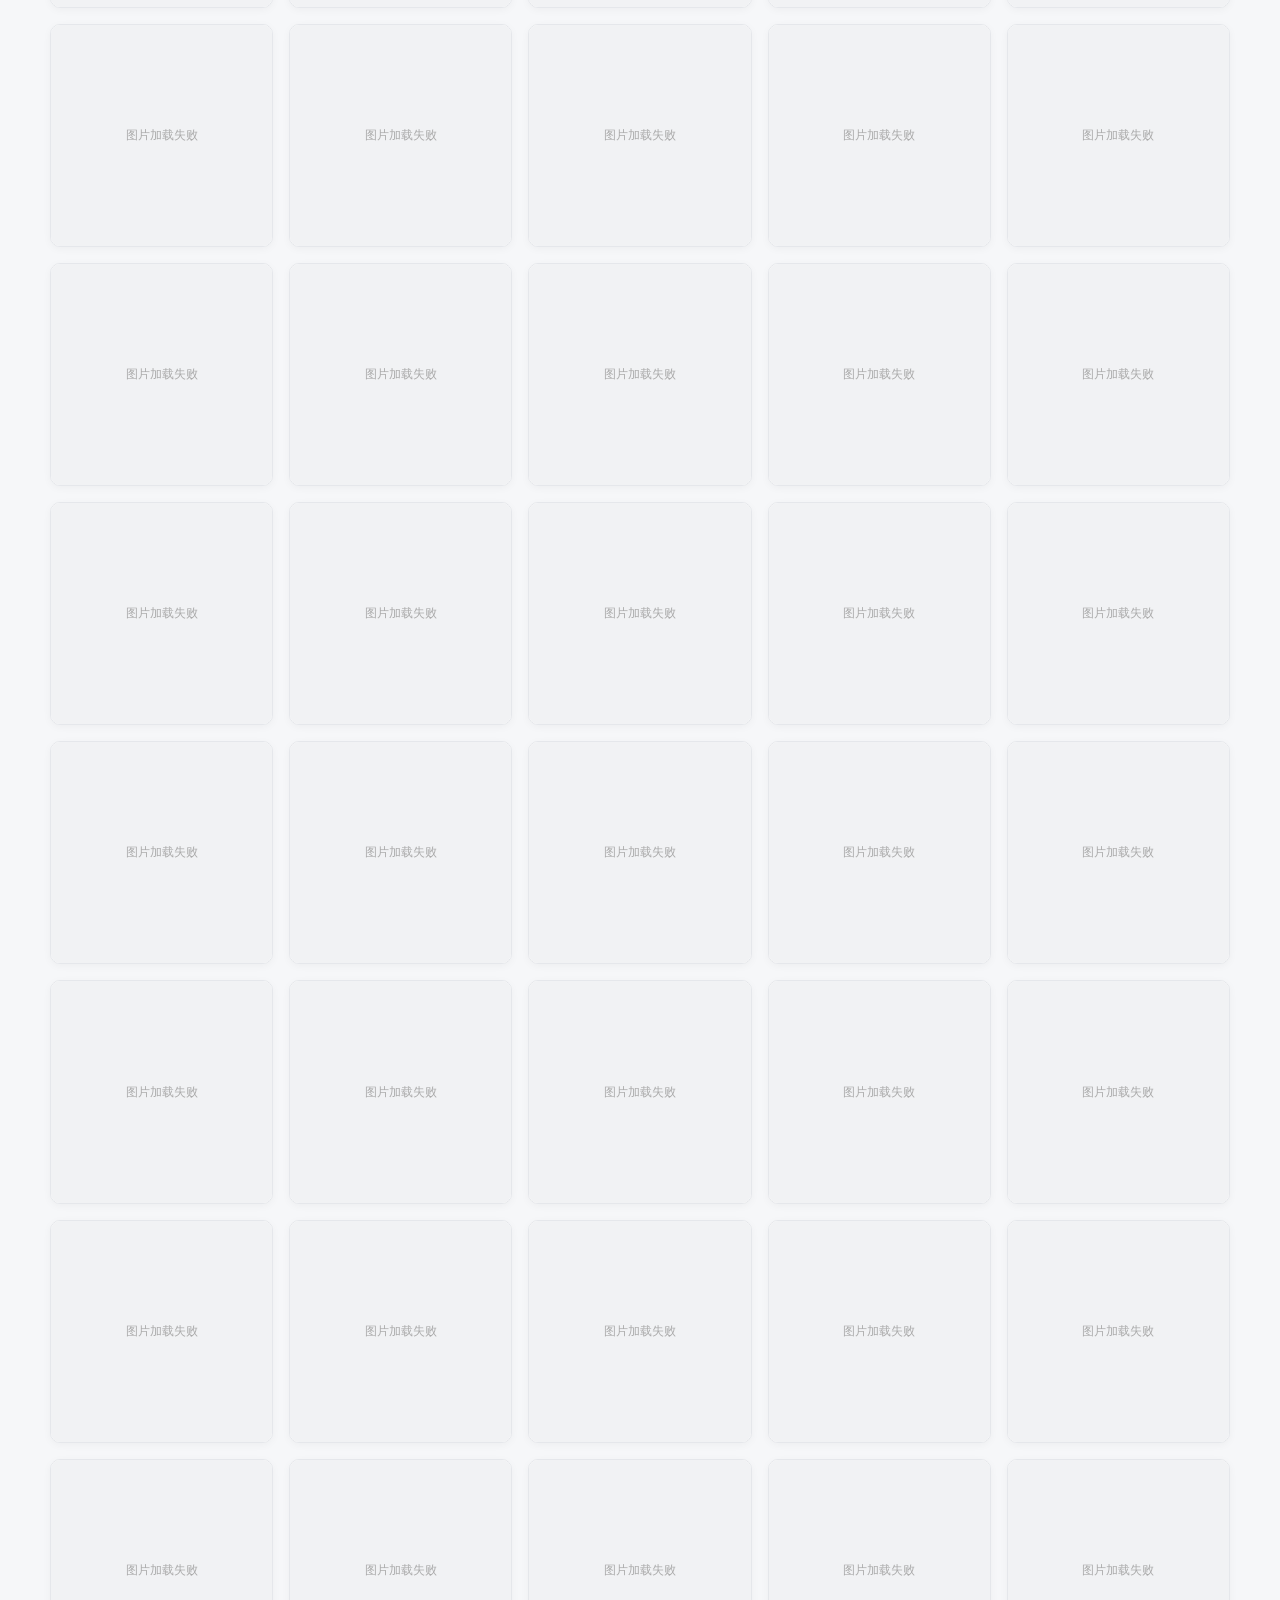
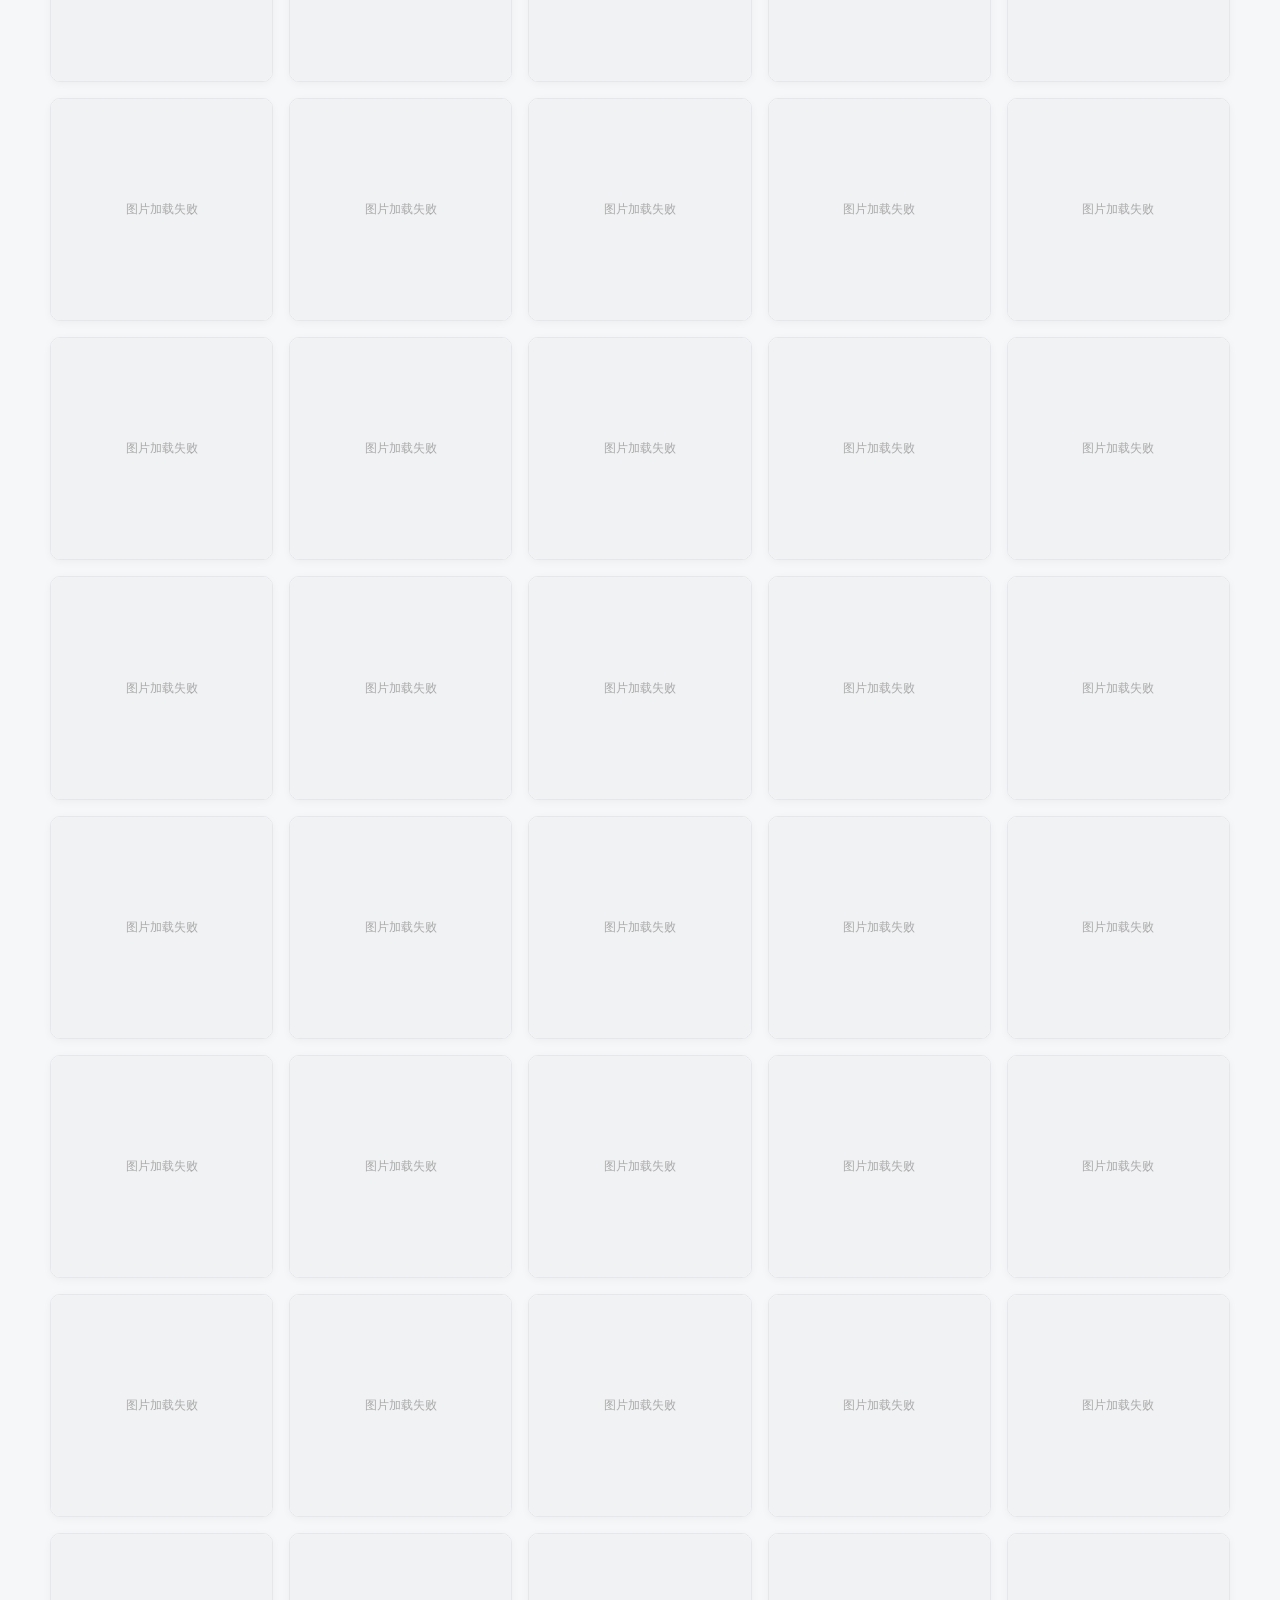
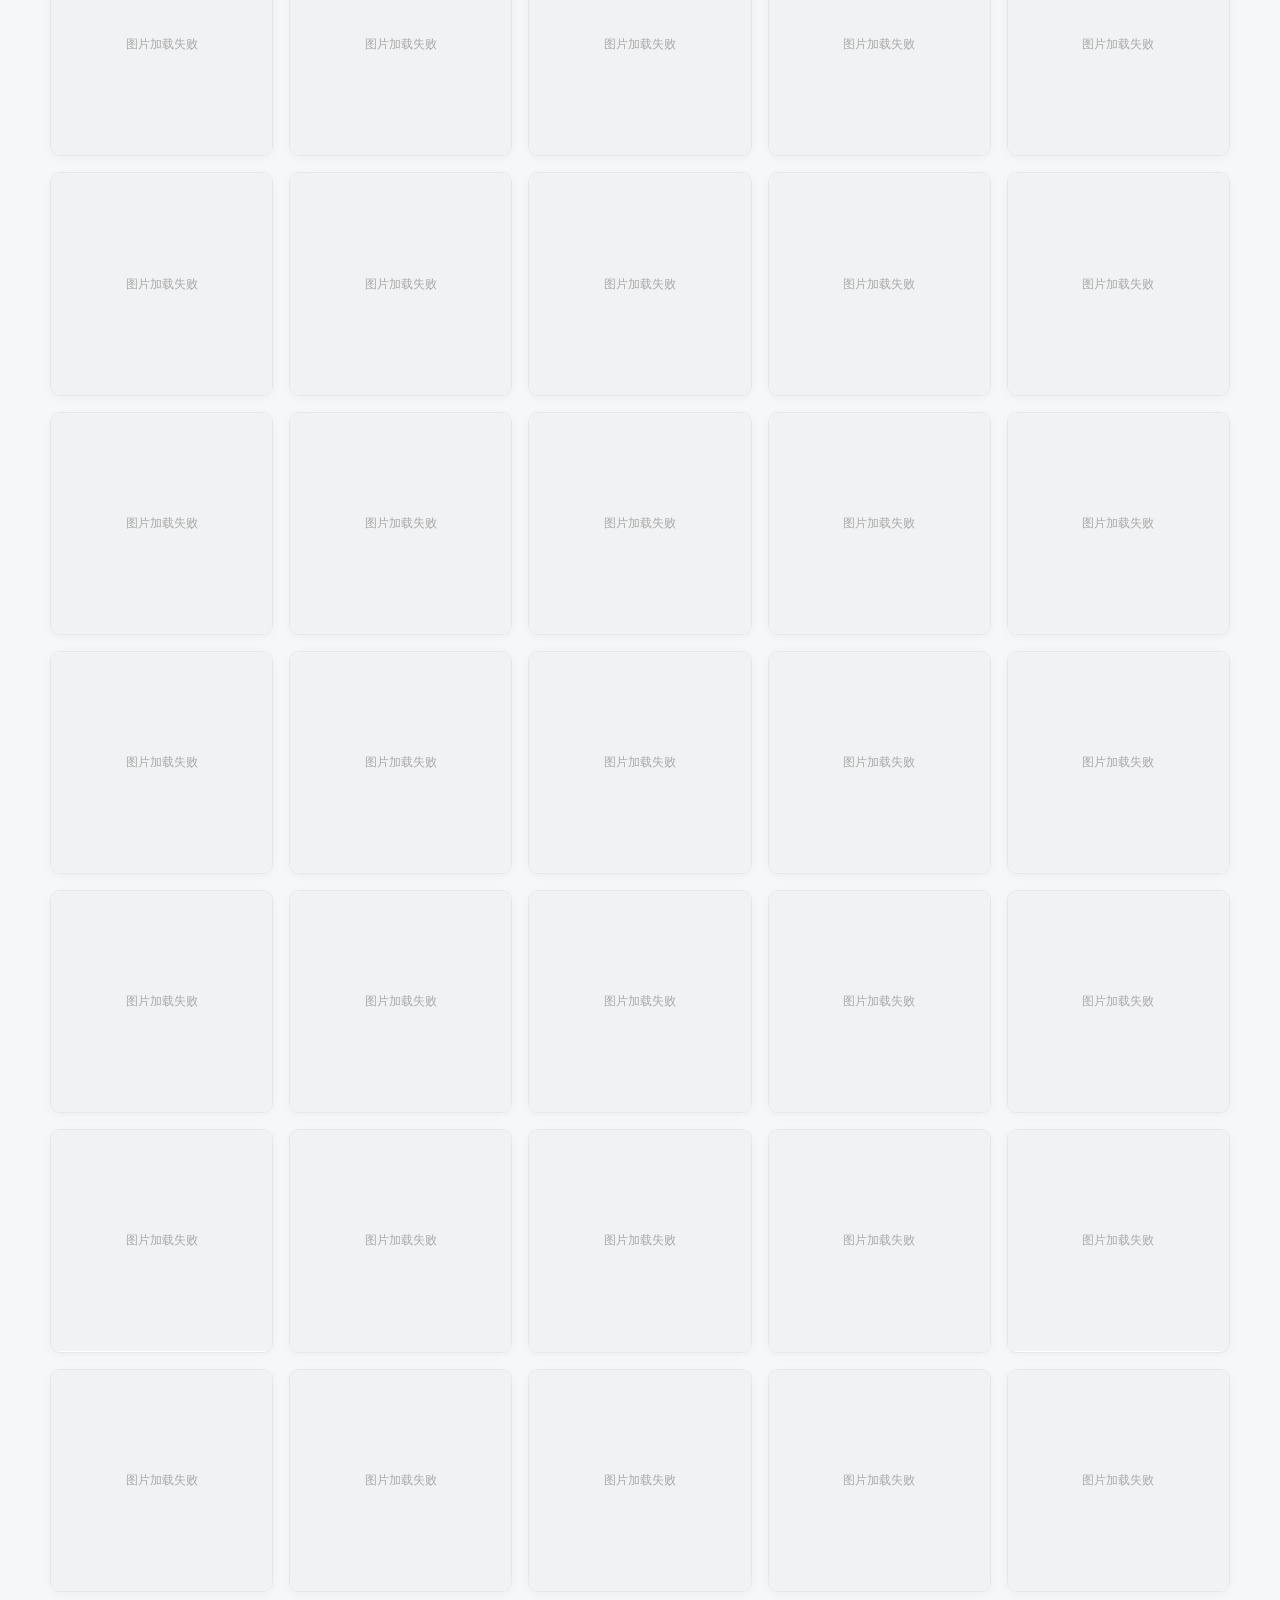
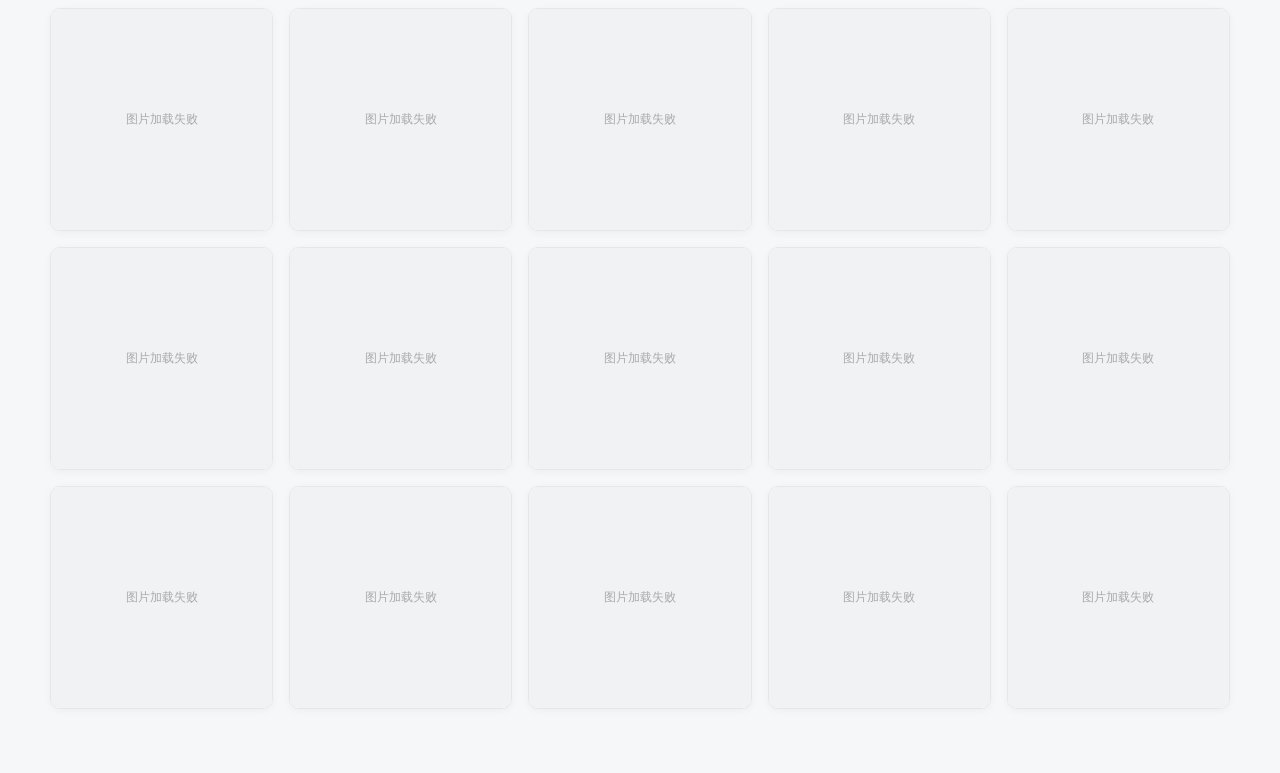
==== commit f4bc0ac9: "add store" ====
--- a/hot-sale-recommendations.html
+++ b/hot-sale-recommendations.html
@@ -247,6 +247,61 @@
             flex-direction: column;
 
             gap: 8px;
+
+            max-height: 240px;
+
+            overflow-y: auto;
+
+            padding-right: 4px;
+
+            scrollbar-color: #ffb08a transparent;
+            scrollbar-width: thin;
+        }
+
+        .path-list.expanded {
+            max-height: none;
+            overflow-y: visible;
+        }
+
+        .path-list::-webkit-scrollbar {
+            width: 8px;
+        }
+
+        .path-list::-webkit-scrollbar-thumb {
+            border-radius: 8px;
+            background: #ffb08a;
+        }
+
+        .path-list::-webkit-scrollbar-track {
+            background: transparent;
+        }
+
+        .path-expand-btn {
+            display: block;
+
+            width: 100%;
+
+            margin-top: 10px;
+            padding: 8px 12px;
+
+            border: 1px solid #ffc5a8;
+            border-radius: 7px;
+
+            background: #fff;
+            color: var(--orange);
+
+            cursor: pointer;
+
+            font: inherit;
+            font-size: 12px;
+            font-weight: 700;
+
+            transition: background .2s ease, border-color .2s ease;
+        }
+
+        .path-expand-btn:hover {
+            border-color: var(--orange);
+            background: #fff8f4;
         }
 
         .path-item {
@@ -495,7 +550,8 @@
         .back-link:focus-visible,
         .category-tab:focus-visible,
         .close-button:focus-visible,
-        .path-copy-btn:focus-visible {
+        .path-copy-btn:focus-visible,
+        .path-expand-btn:focus-visible {
             outline: 3px solid #ffbf91;
             outline-offset: 3px;
         }
@@ -665,6 +721,14 @@
                 class="path-list"
                 id="pathList"
             ></div>
+
+            <button
+                class="path-expand-btn"
+                id="pathExpandBtn"
+                type="button"
+                hidden
+                aria-expanded="false"
+            ></button>
 
         </div>
 
@@ -754,6 +818,9 @@
 
 const pathList =
     document.getElementById('pathList');
+
+const pathExpandBtn =
+    document.getElementById('pathExpandBtn');
 
 const lightbox =
     document.getElementById('lightbox');
@@ -892,6 +959,92 @@
 
         "运动与户外用品>运动与户外休闲用品>运动场设备>体操装备>服装>男士体操服>男士体操连体练功服"
 
+    ],
+
+
+    /* =========================
+       外套夹克
+    ========================== */
+
+    "外套夹克": [
+
+        "服装、鞋靴和珠宝饰品>男士时尚>男装>男士休闲运动服>男士休闲运动风衣、夹克"
+
+    ],
+
+
+    /* =========================
+       风衣
+    ========================== */
+
+    "风衣": [
+
+        "服装、鞋靴和珠宝饰品>男士时尚>男装>男士外套>男士风衣、雨衣>男士风衣"
+
+    ],
+
+
+    /* =========================
+       防晒衫
+    ========================== */
+
+    "防晒衫": [
+
+        "服装、鞋靴和珠宝饰品>男士时尚>男装>男士时尚泳衣>男士泳装防晒套装",
+
+        "服装、鞋靴和珠宝饰品>男士时尚>男装>男士时尚泳衣>男士防晒衫",
+
+        "运动与户外用品>运动户外服饰>男士运动户外服饰>男士运动休闲泳装、冲浪装和潜水服>防晒衣"
+
+    ],
+
+
+    /* =========================
+       短裤
+    ========================== */
+
+    "短裤": [
+
+        "服装、鞋靴和珠宝饰品>男士时尚>男装>男士休闲运动服>男士休闲运动短裤",
+
+        "服装、鞋靴和珠宝饰品>男士时尚>男装>男装短裤>男士工装短裤",
+
+        "服装、鞋靴和珠宝饰品>男士时尚>男装>男装短裤>男士无褶短裤",
+
+        "服装、鞋靴和珠宝饰品>男士时尚>男装>男装短裤>男士打褶短裤",
+
+        "服装、鞋靴和珠宝饰品>体育专用服装>户外服饰>男士户外服饰>男士户外短裤",
+
+        "服装、鞋靴和珠宝饰品>体育专用服装>篮球服>男士篮球服>短裤",
+
+        "服装、鞋靴和珠宝饰品>体育专用服装>跑步服>男士跑步服>男士跑步短裤",
+
+        "服装、鞋靴和珠宝饰品>体育专用服装>骑行服>男士骑行服>男士骑行裤装>男士骑行短裤",
+
+        "服装、鞋靴和珠宝饰品>体育专用服装>瑜伽服>男士瑜伽服>短裤",
+
+        "服装、鞋靴和珠宝饰品>新奇物品>新奇服装和产品>新奇服装>男士新奇服装>男士新奇短裤",
+
+        "运动与户外用品>户外休闲>骑行用品>服装>男士骑行服>男士骑行裤装>男士骑行短裤",
+
+        "运动与户外用品>户外休闲>徒步和户外休闲服装>男士户外服饰>男士户外短裤",
+
+        "运动与户外用品>健身、训练用品>健身服>男士>男士休闲运动短裤",
+
+        "运动与户外用品>健身、训练用品>跑步>服装>男士跑步服>男士跑步短裤",
+
+        "运动与户外用品>健身、训练用品>瑜伽用品>服装>男士瑜伽服>短裤",
+
+        "运动与户外用品>运动服装和器材>跑步用品>服装>男士跑步服>男士跑步短裤",
+
+        "运动与户外用品>运动服装和器材>骑行用品>服装>男士骑行服>男士骑行裤装>男士骑行短裤",
+
+        "运动与户外用品>运动户外服饰>男士运动户外服饰>男士运动休闲短裤和长裤>男士运动休闲短裤>骑行短裤",
+
+        "运动与户外用品>运动户外服饰>男士运动户外服饰>男士运动休闲短裤和长裤>男士运动休闲短裤>徒步和户外休闲",
+
+        "运动与户外用品>运动户外服饰>男士运动户外服饰>男士运动休闲短裤和长裤>男士运动休闲短裤>运动服"
+
     ]
 
 };
@@ -982,6 +1135,25 @@
             paths = categoryPathsData['练功服'];
         }
 
+        else if (category.includes('防晒')) {
+            paths = categoryPathsData['防晒衫'];
+        }
+
+        else if (category.includes('风衣')) {
+            paths = categoryPathsData['风衣'];
+        }
+
+        else if (
+            category.includes('外套') ||
+            category.includes('夹克')
+        ) {
+            paths = categoryPathsData['外套夹克'];
+        }
+
+        else if (category.includes('短裤')) {
+            paths = categoryPathsData['短裤'];
+        }
+
     }
 
 
@@ -997,6 +1169,12 @@
 
 
     categoryPaths.hidden = false;
+
+    pathList.classList.remove('expanded');
+
+    pathExpandBtn.hidden = paths.length <= 5;
+    pathExpandBtn.setAttribute('aria-expanded', 'false');
+    pathExpandBtn.textContent = `展开全部路径（${paths.length}条）`;
 
 
     paths.forEach((path) => {
@@ -1040,6 +1218,13 @@
     });
 
 }
+
+pathExpandBtn.addEventListener('click', () => {
+    const expanded = pathList.classList.toggle('expanded');
+
+    pathExpandBtn.setAttribute('aria-expanded', String(expanded));
+    pathExpandBtn.textContent = expanded ? '收起路径' : `展开全部路径（${pathList.children.length}条）`;
+});
 
 
 /* =========================================================
